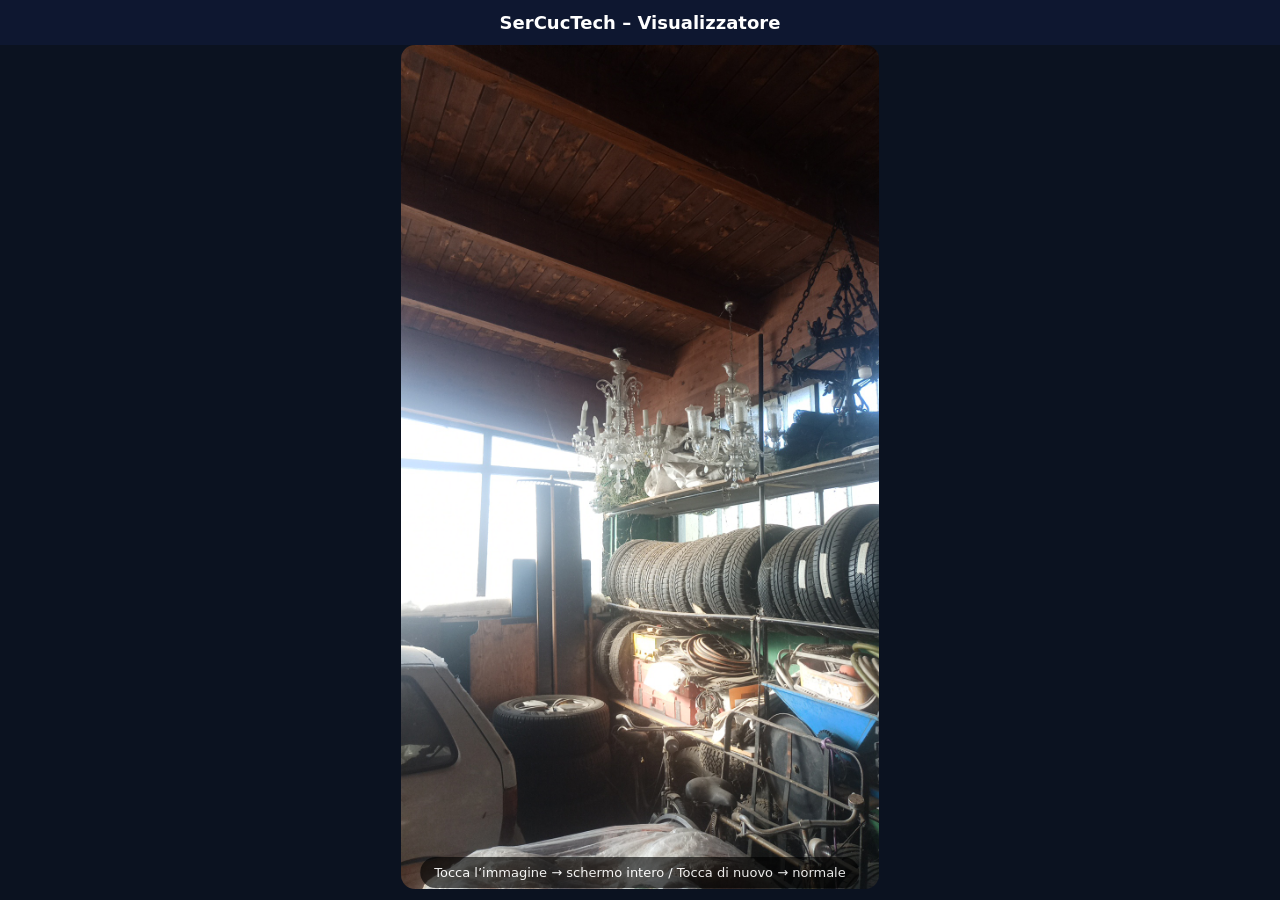
==== index.html @ 1ee24319 "Update index.html" ====
<!DOCTYPE html>
<html lang="it">
<head>
  <meta charset="UTF-8" />

  <!-- VIEWPORT: ZOOM CONSENTITO -->
  <meta name="viewport"
        content="width=device-width, initial-scale=1.0, viewport-fit=cover">

  <title>SerCucTech – Viewer</title>

  <style>
    *{ box-sizing:border-box; }

    body{
      margin:0;
      background:#0b1220;
      color:#fff;
      font-family:system-ui, -apple-system, BlinkMacSystemFont, sans-serif;
    }

    header{
      padding:12px;
      text-align:center;
      font-size:18px;
      font-weight:600;
      background:#0e1730;
    }

    /* CONTENITORE IMMAGINE */
    .viewer{
      width:100%;
      height:calc(100vh - 56px);
      display:flex;
      align-items:center;
      justify-content:center;
      overflow:auto;              /* 🔑 permette di rimpicciolire/scrollare */
    }

    /* IMMAGINE */
    .viewer img{
      max-width:100%;
      max-height:100%;
      object-fit:contain;         /* 🔑 non si “incastra” */
      border-radius:14px;
      transition:all .25s ease;
    }

    /* MODALITÀ FULLSCREEN */
    .fullscreen{
      position:fixed;
      inset:0;
      background:#000;
      z-index:9999;
      display:flex;
      align-items:center;
      justify-content:center;
    }

    .fullscreen img{
      max-width:100vw;
      max-height:100vh;
      object-fit:contain;
    }

    /* SUGGERIMENTO */
    .hint{
      position:fixed;
      bottom:12px;
      left:50%;
      transform:translateX(-50%);
      background:rgba(0,0,0,.7);
      padding:8px 14px;
      border-radius:20px;
      font-size:13px;
      opacity:.9;
    }
  </style>
</head>

<body>

<header>SerCucTech – Visualizzatore</header>

<div class="viewer" id="viewer">
  <!-- CAMBIA QUI IL FILE SE VUOI -->
  <img id="photo"
       src="media/renzo11-010.jpg"
       alt="Immagine"
       onclick="toggleFullscreen()">
</div>

<div class="hint">
  Tocca l’immagine → schermo intero / Tocca di nuovo → normale
</div>

<script>
  let isFull = false;

  function toggleFullscreen(){
    const viewer = document.getElementById("viewer");
    const img = document.getElementById("photo");

    if(!isFull){
      viewer.classList.add("fullscreen");
      isFull = true;
    }else{
      viewer.classList.remove("fullscreen");
      isFull = false;
    }
  }
</script>

</body>
</html>
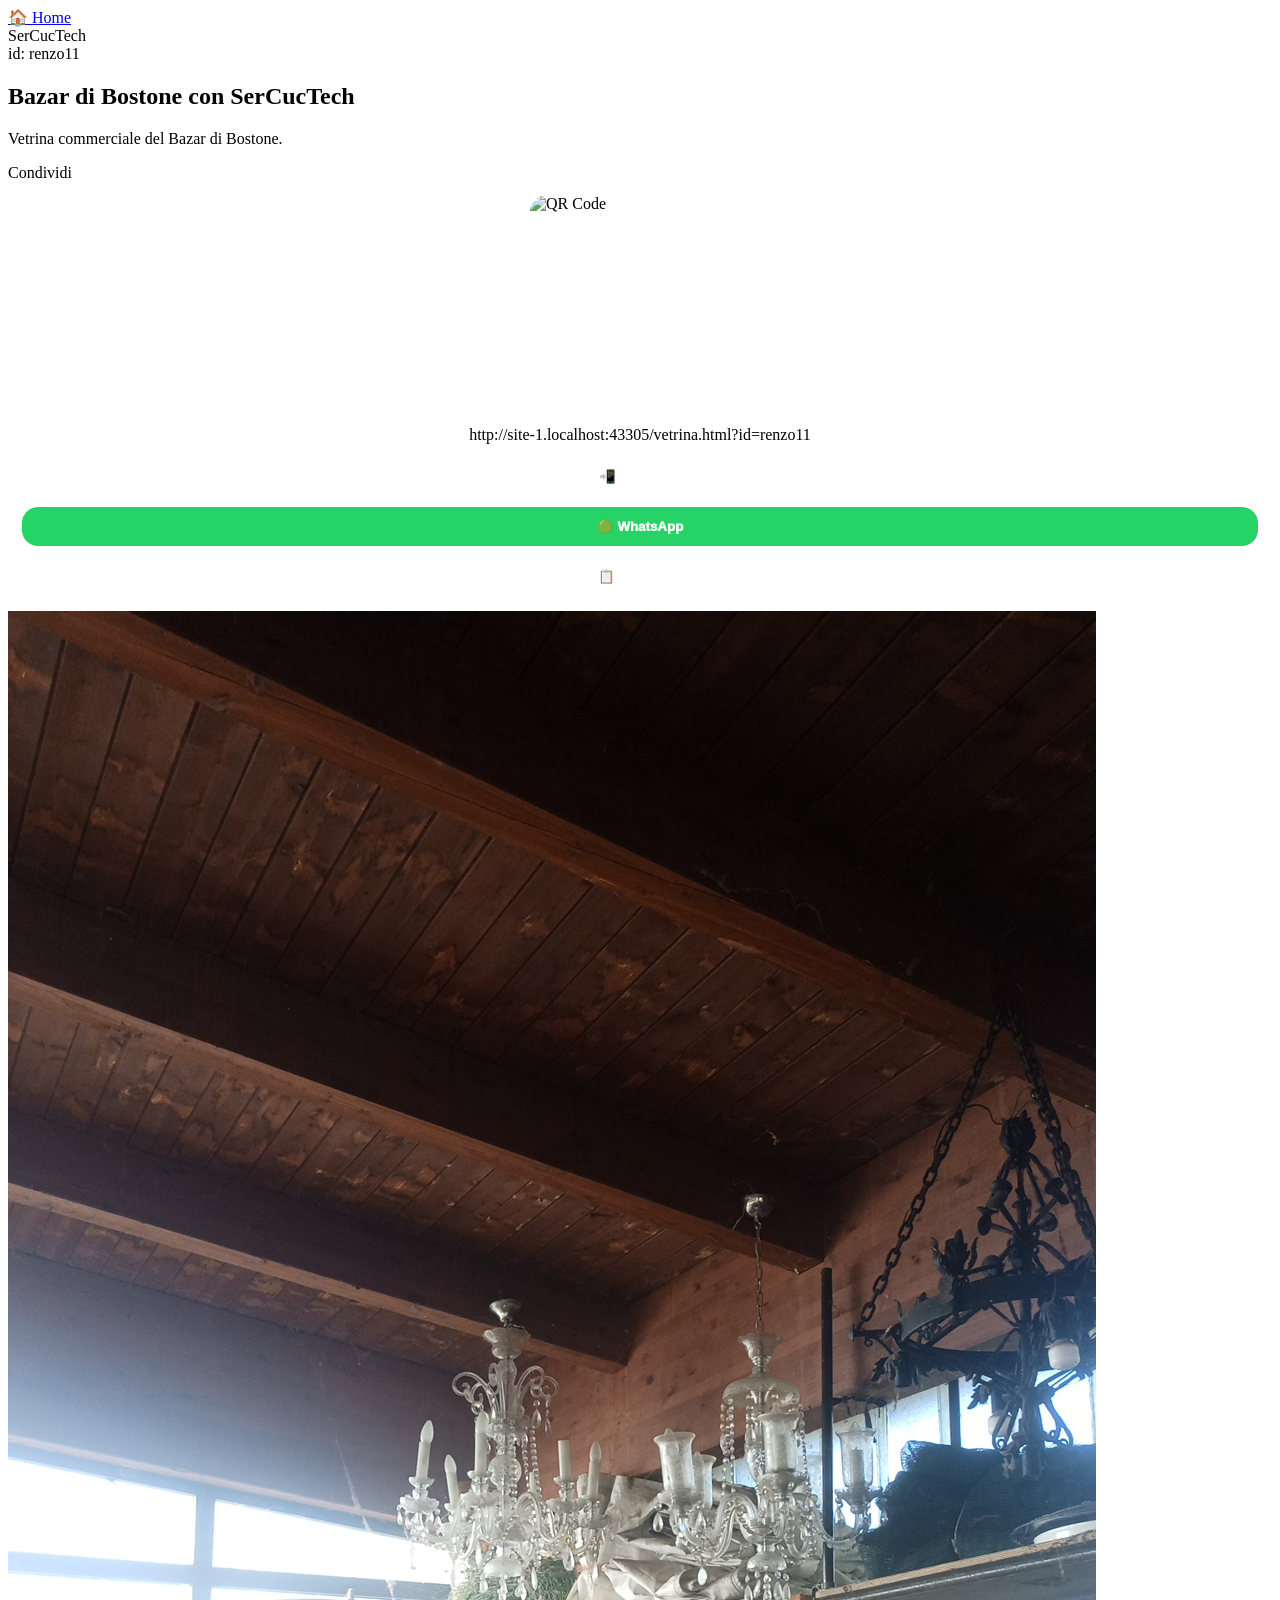
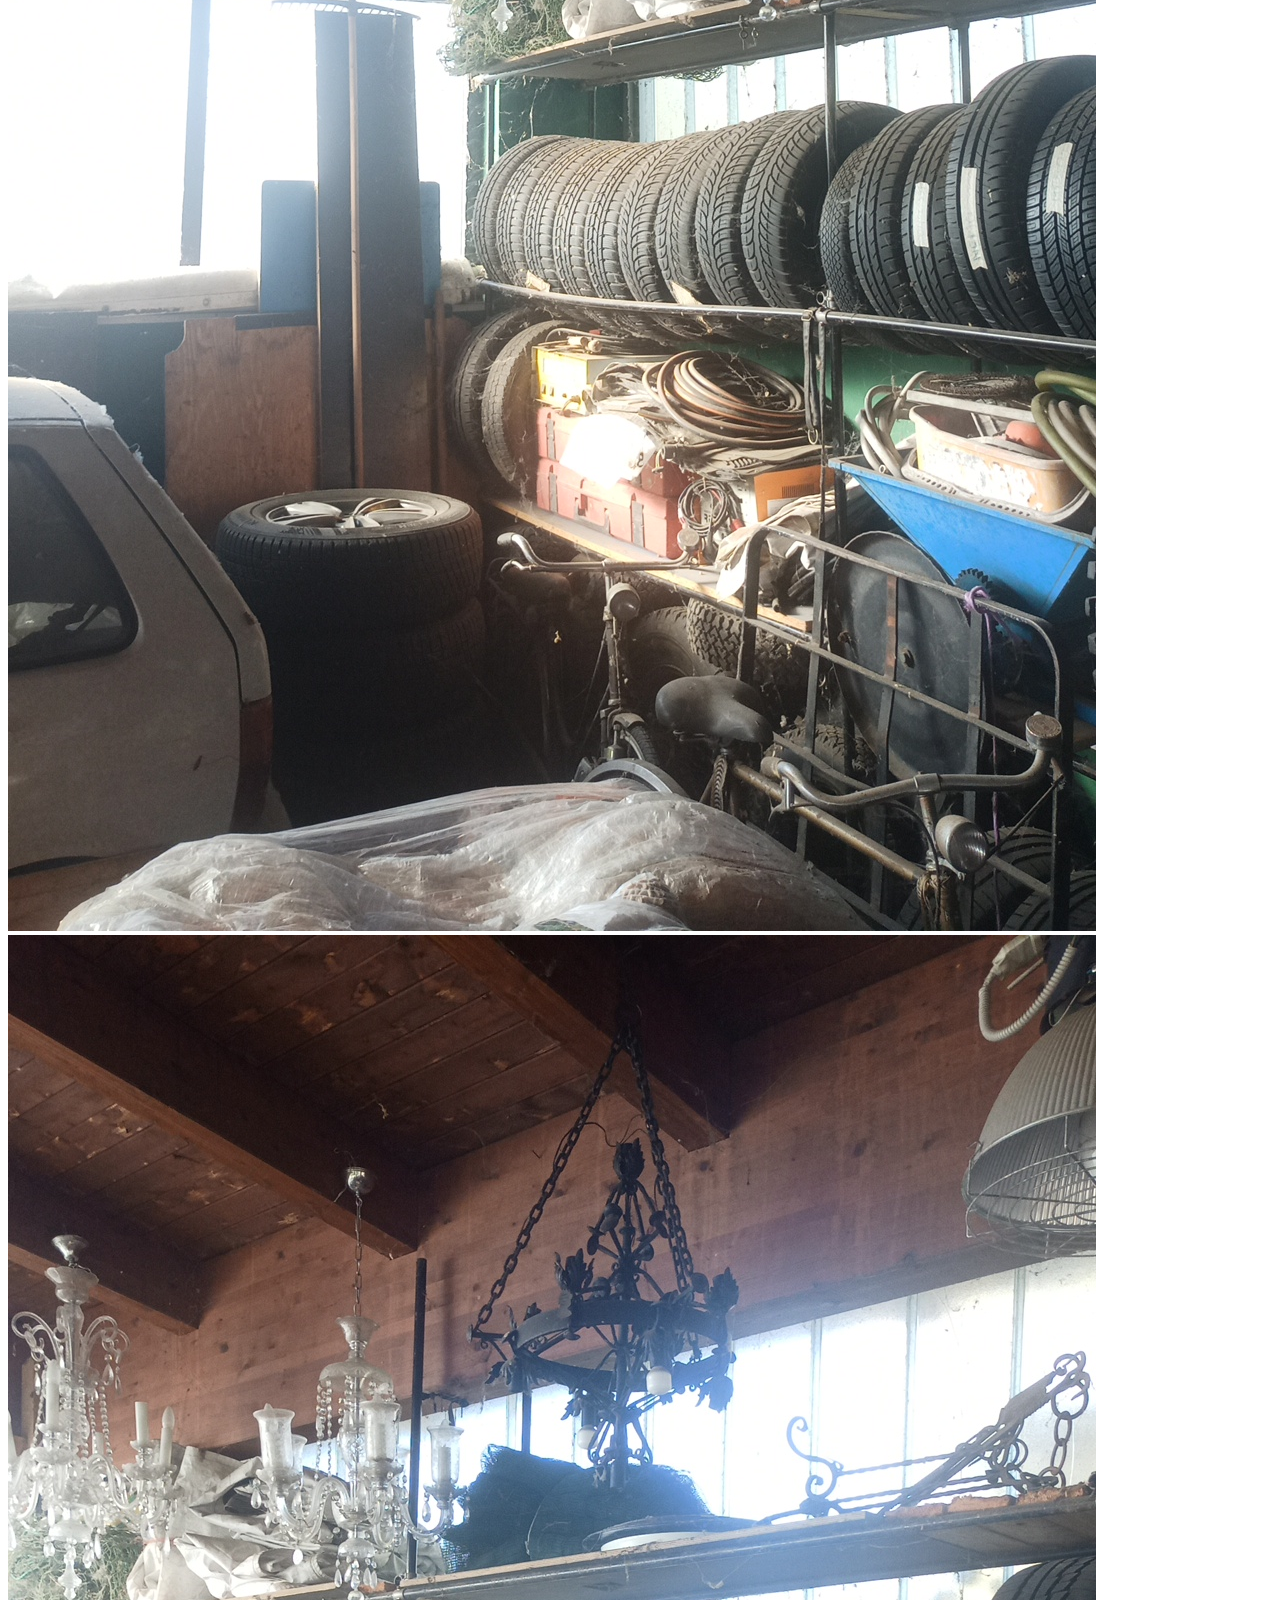
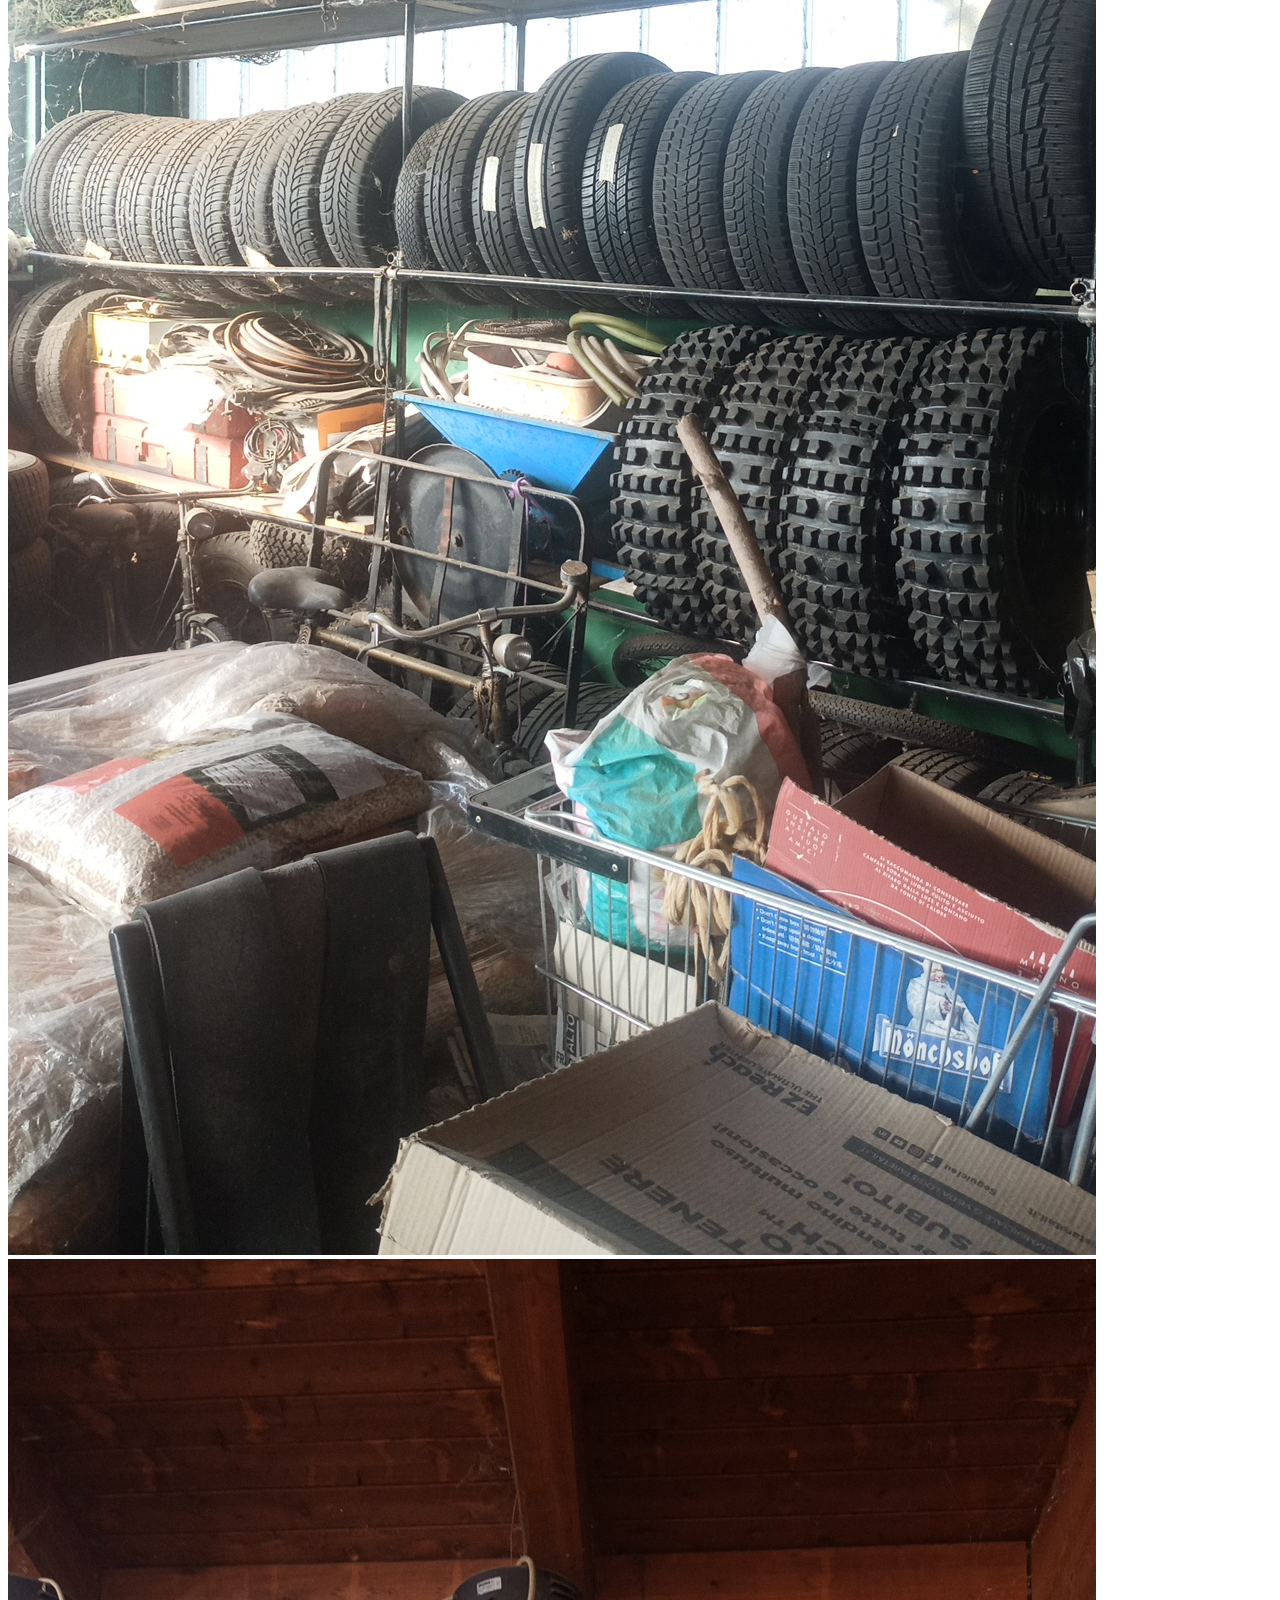
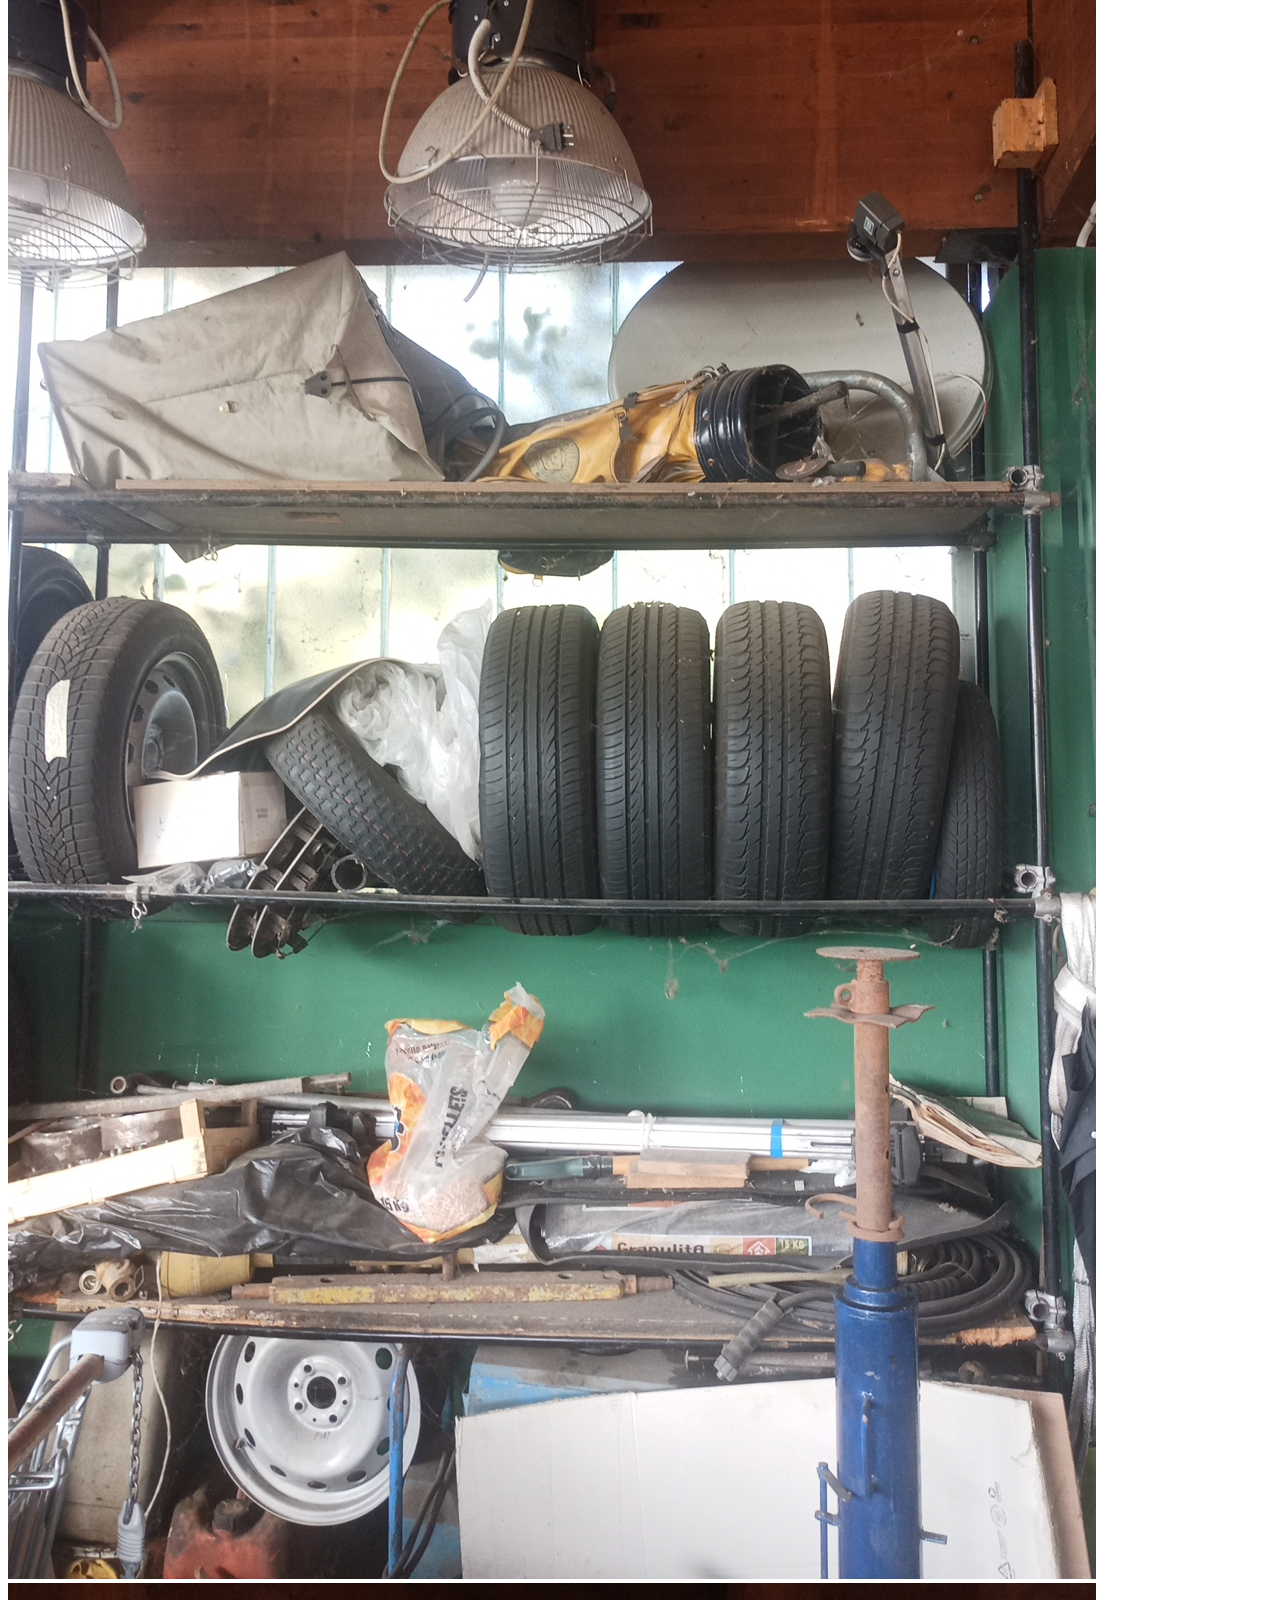
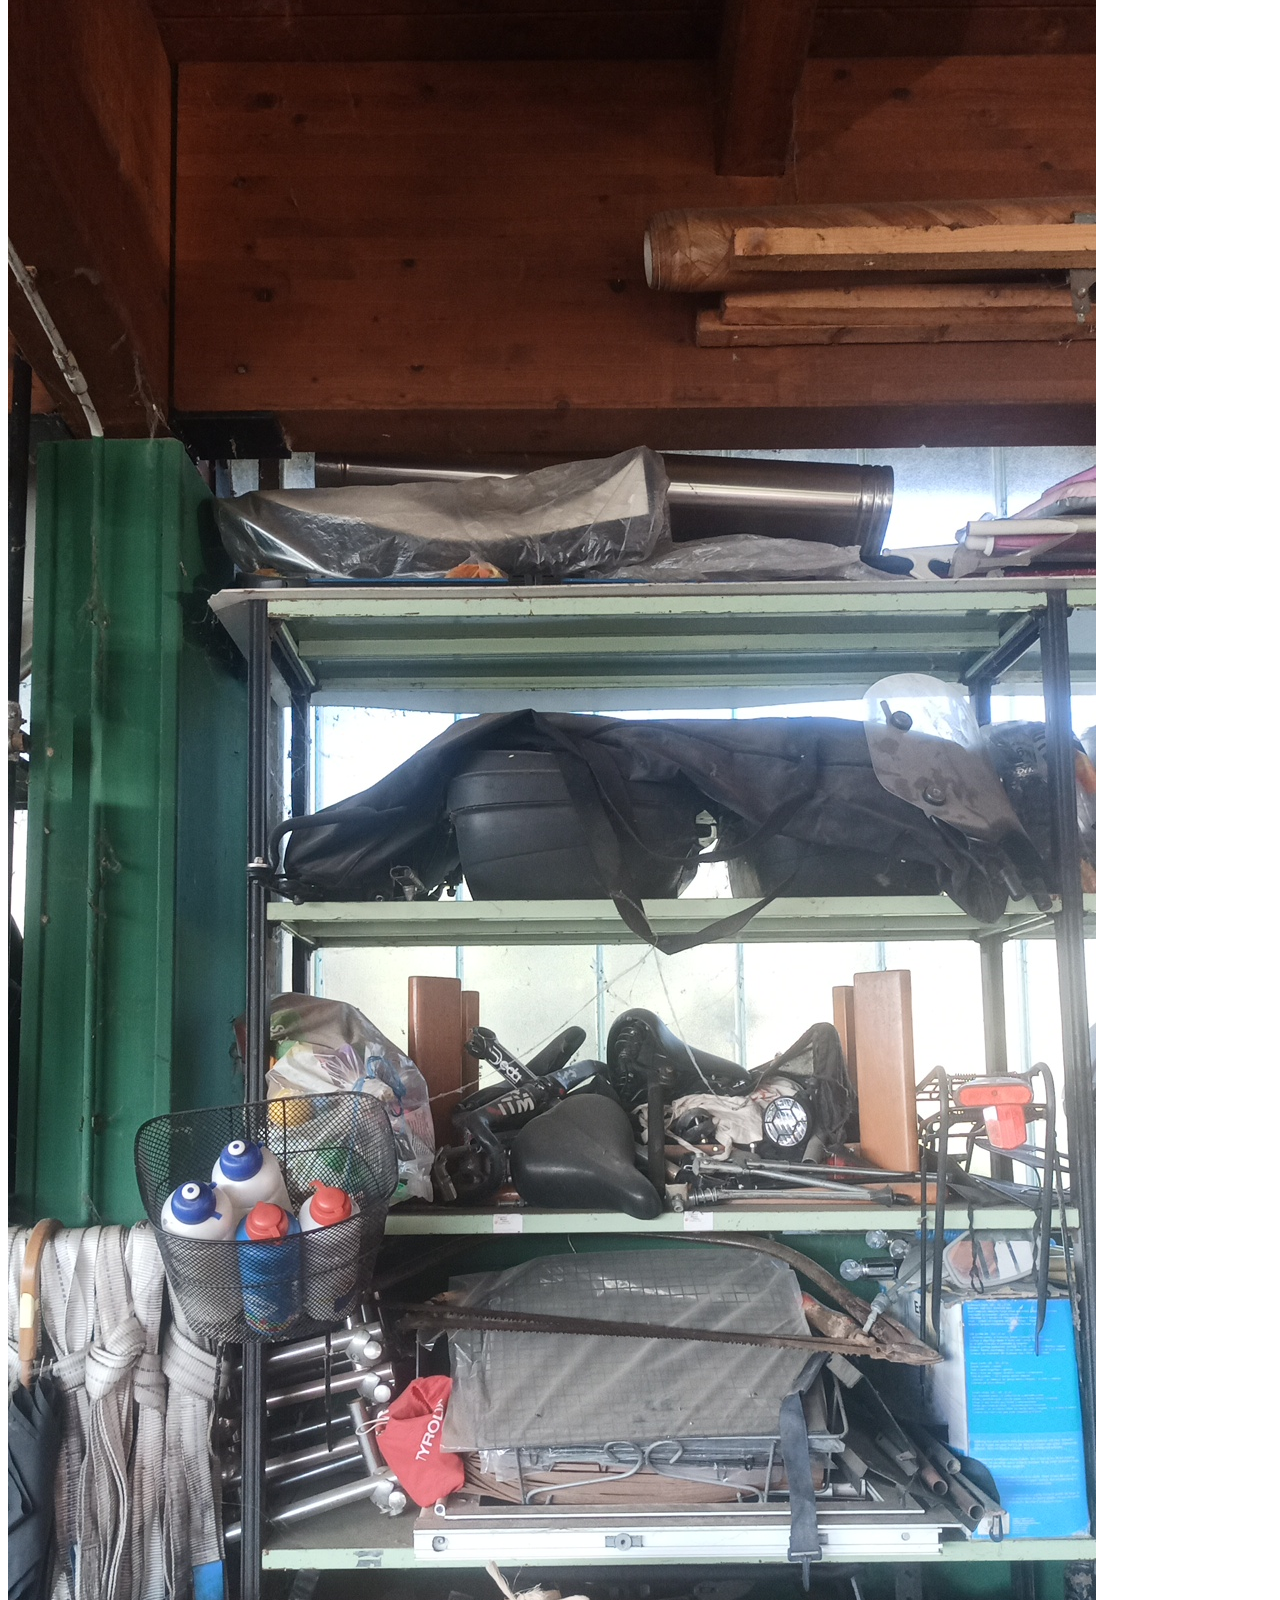
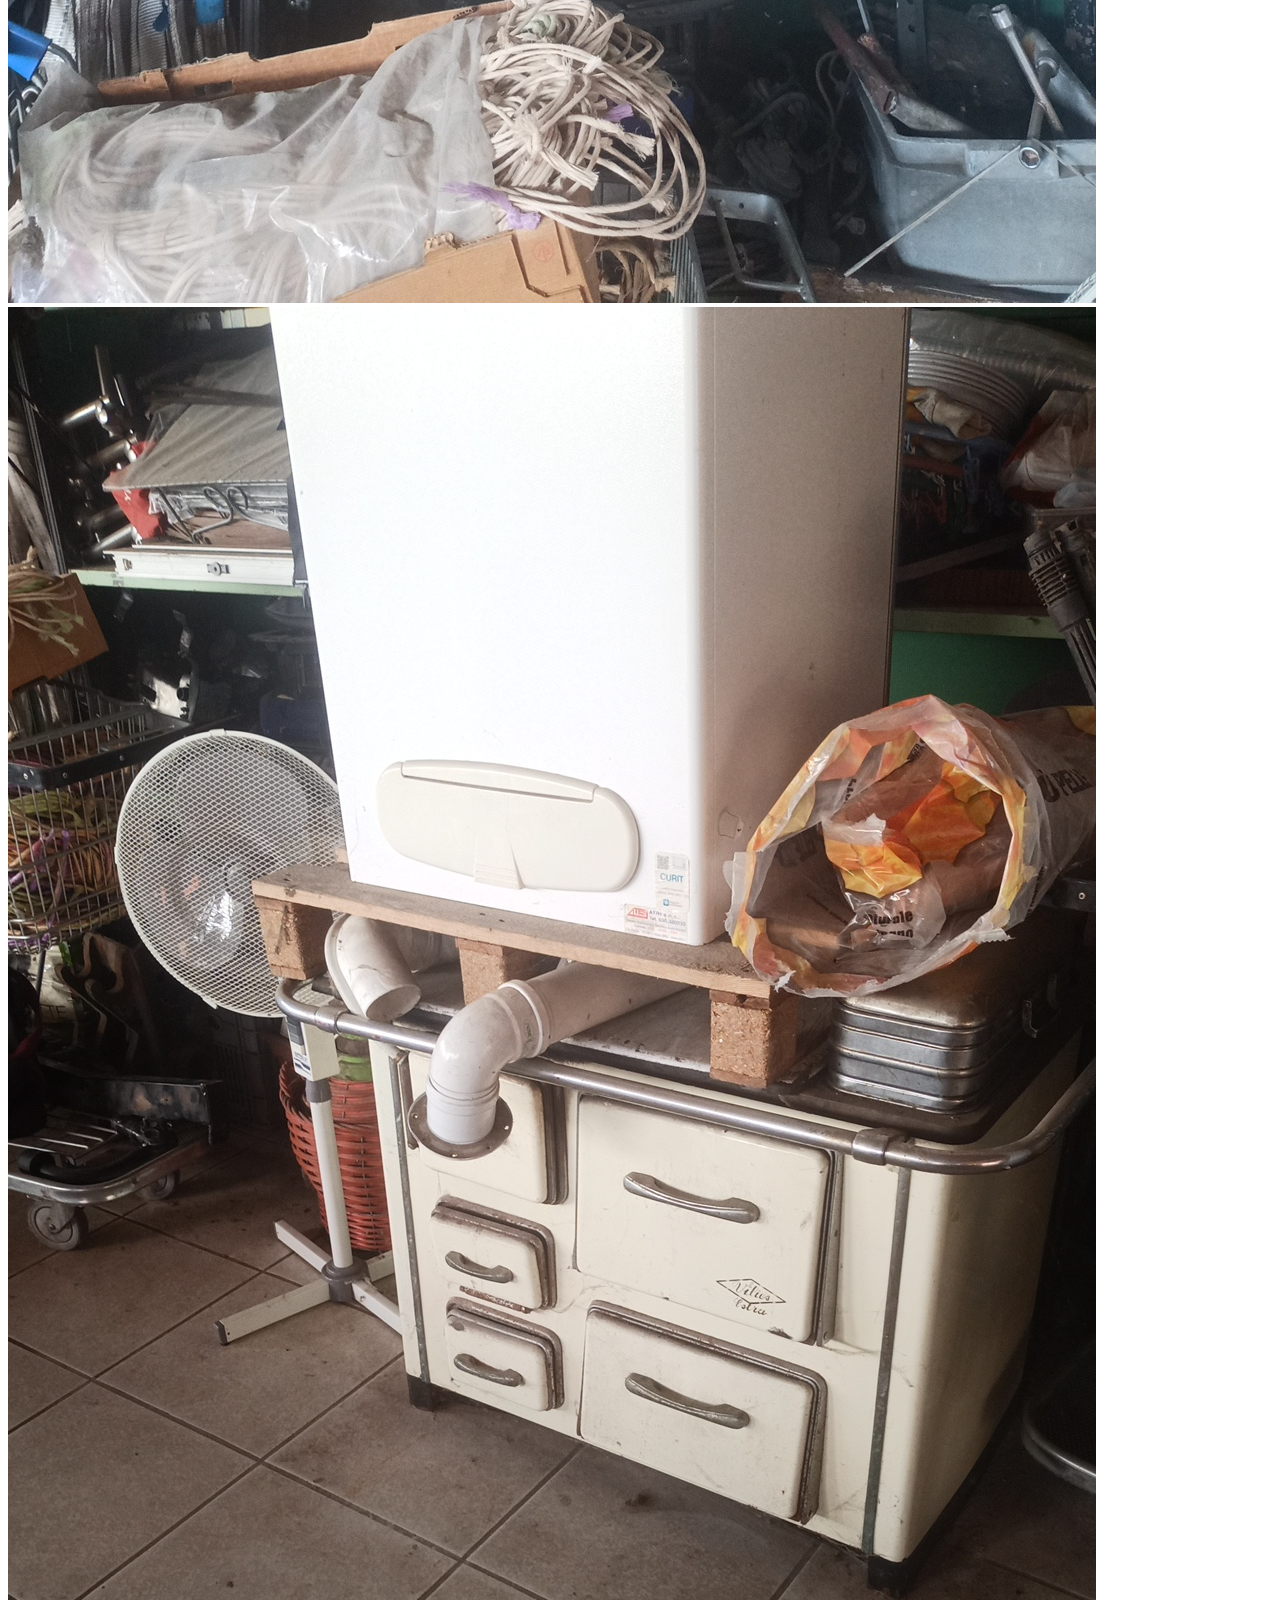
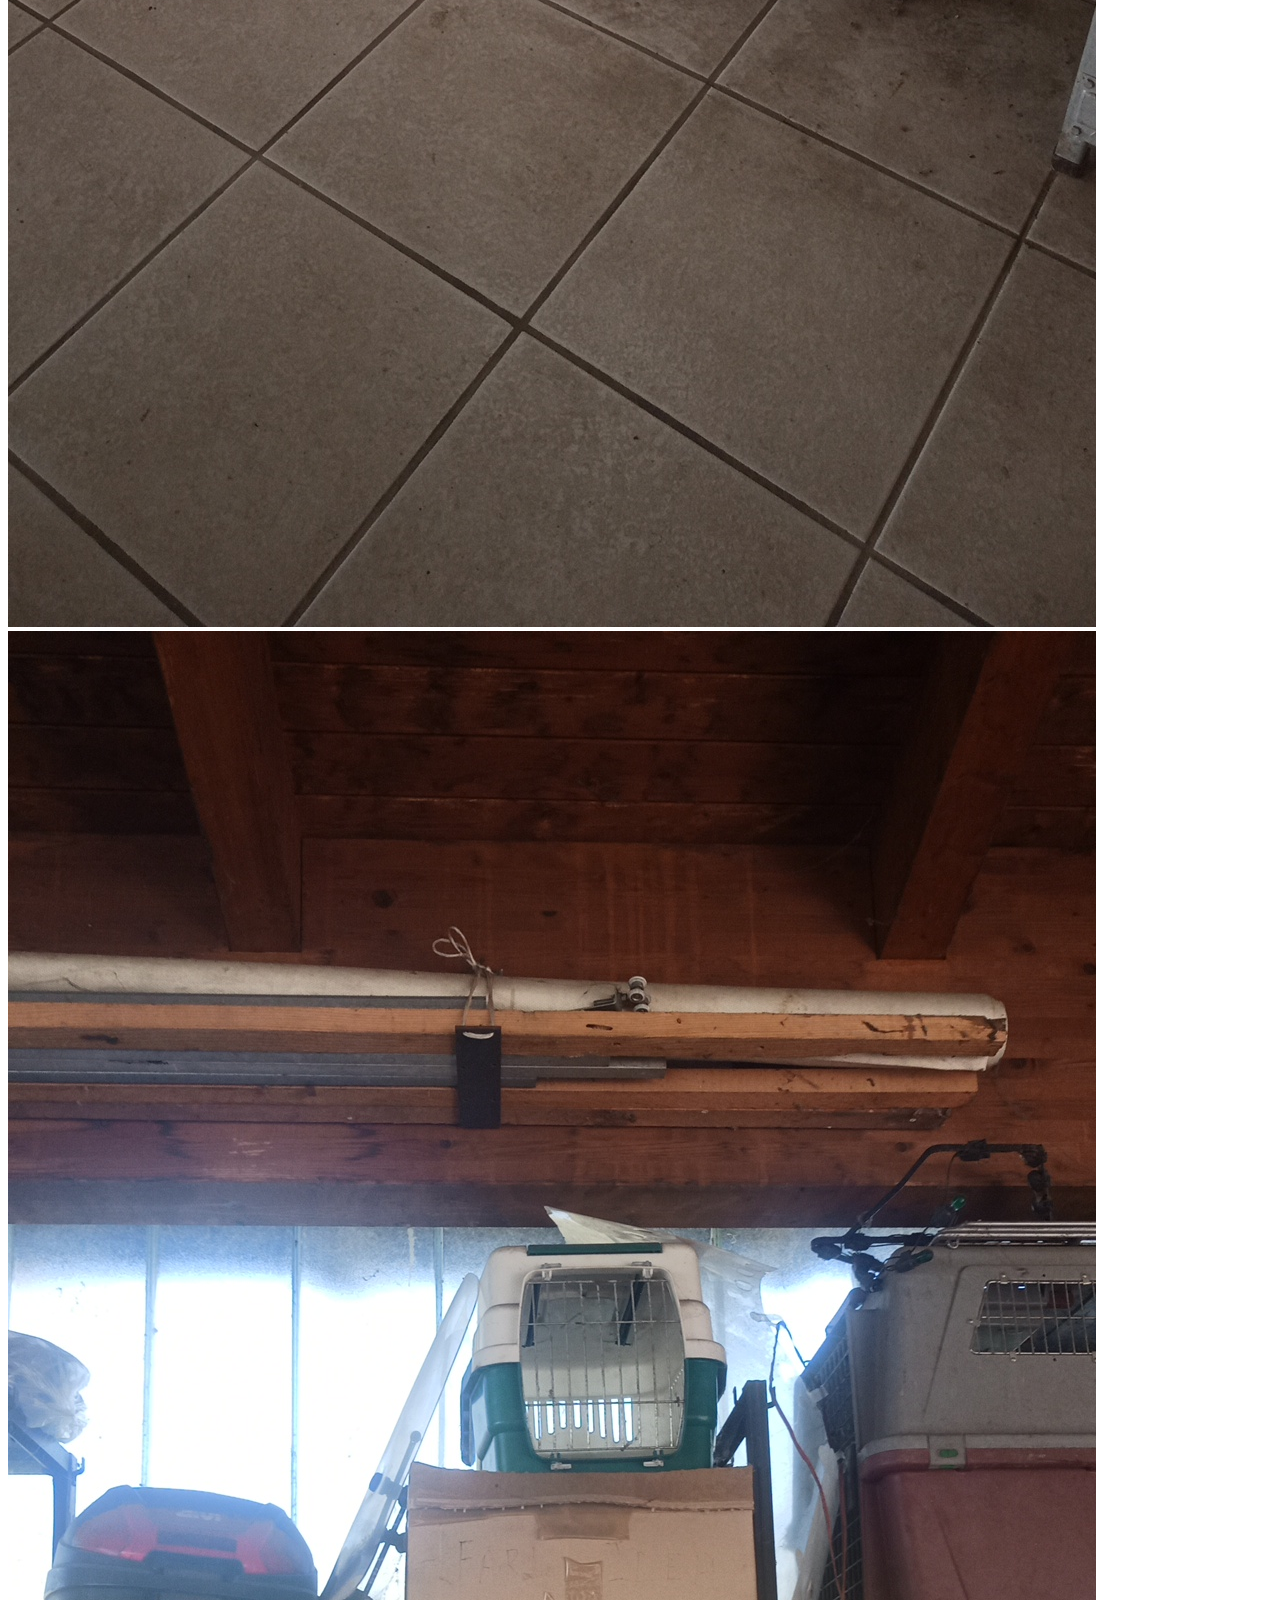
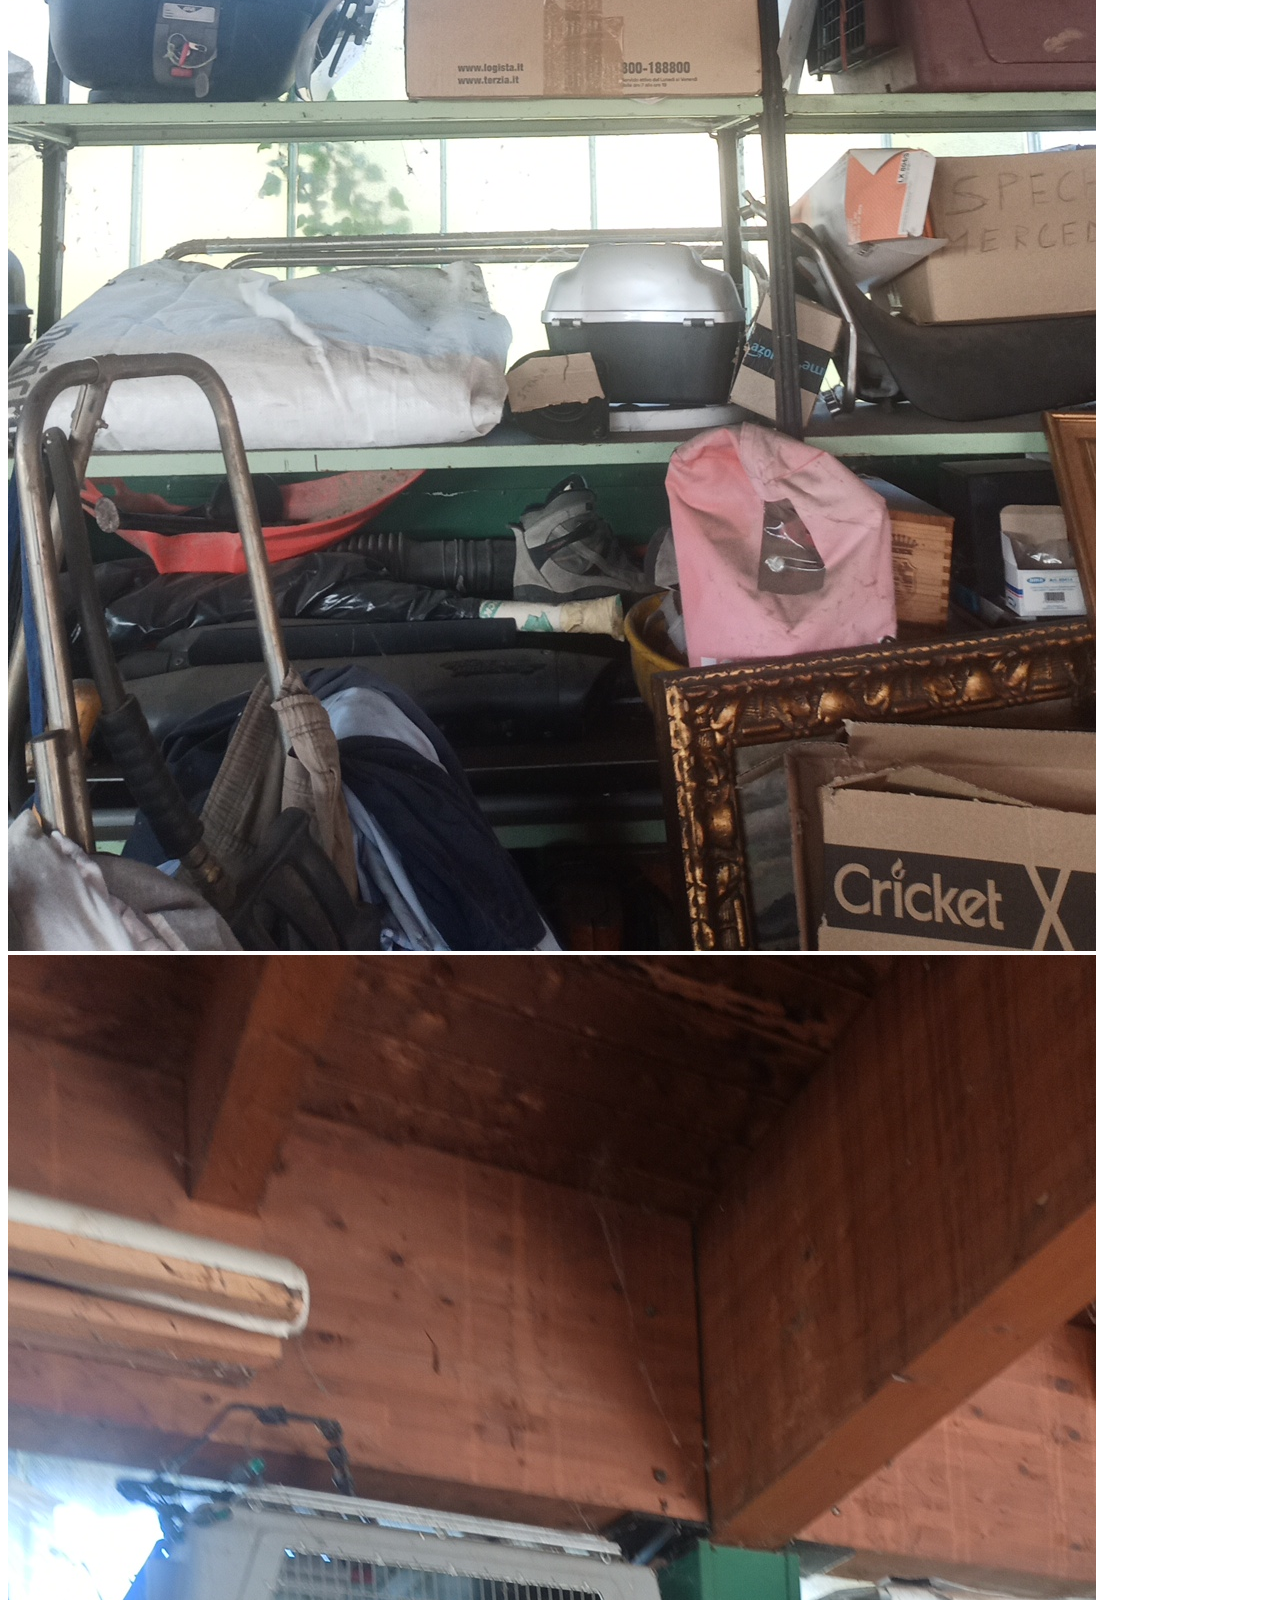
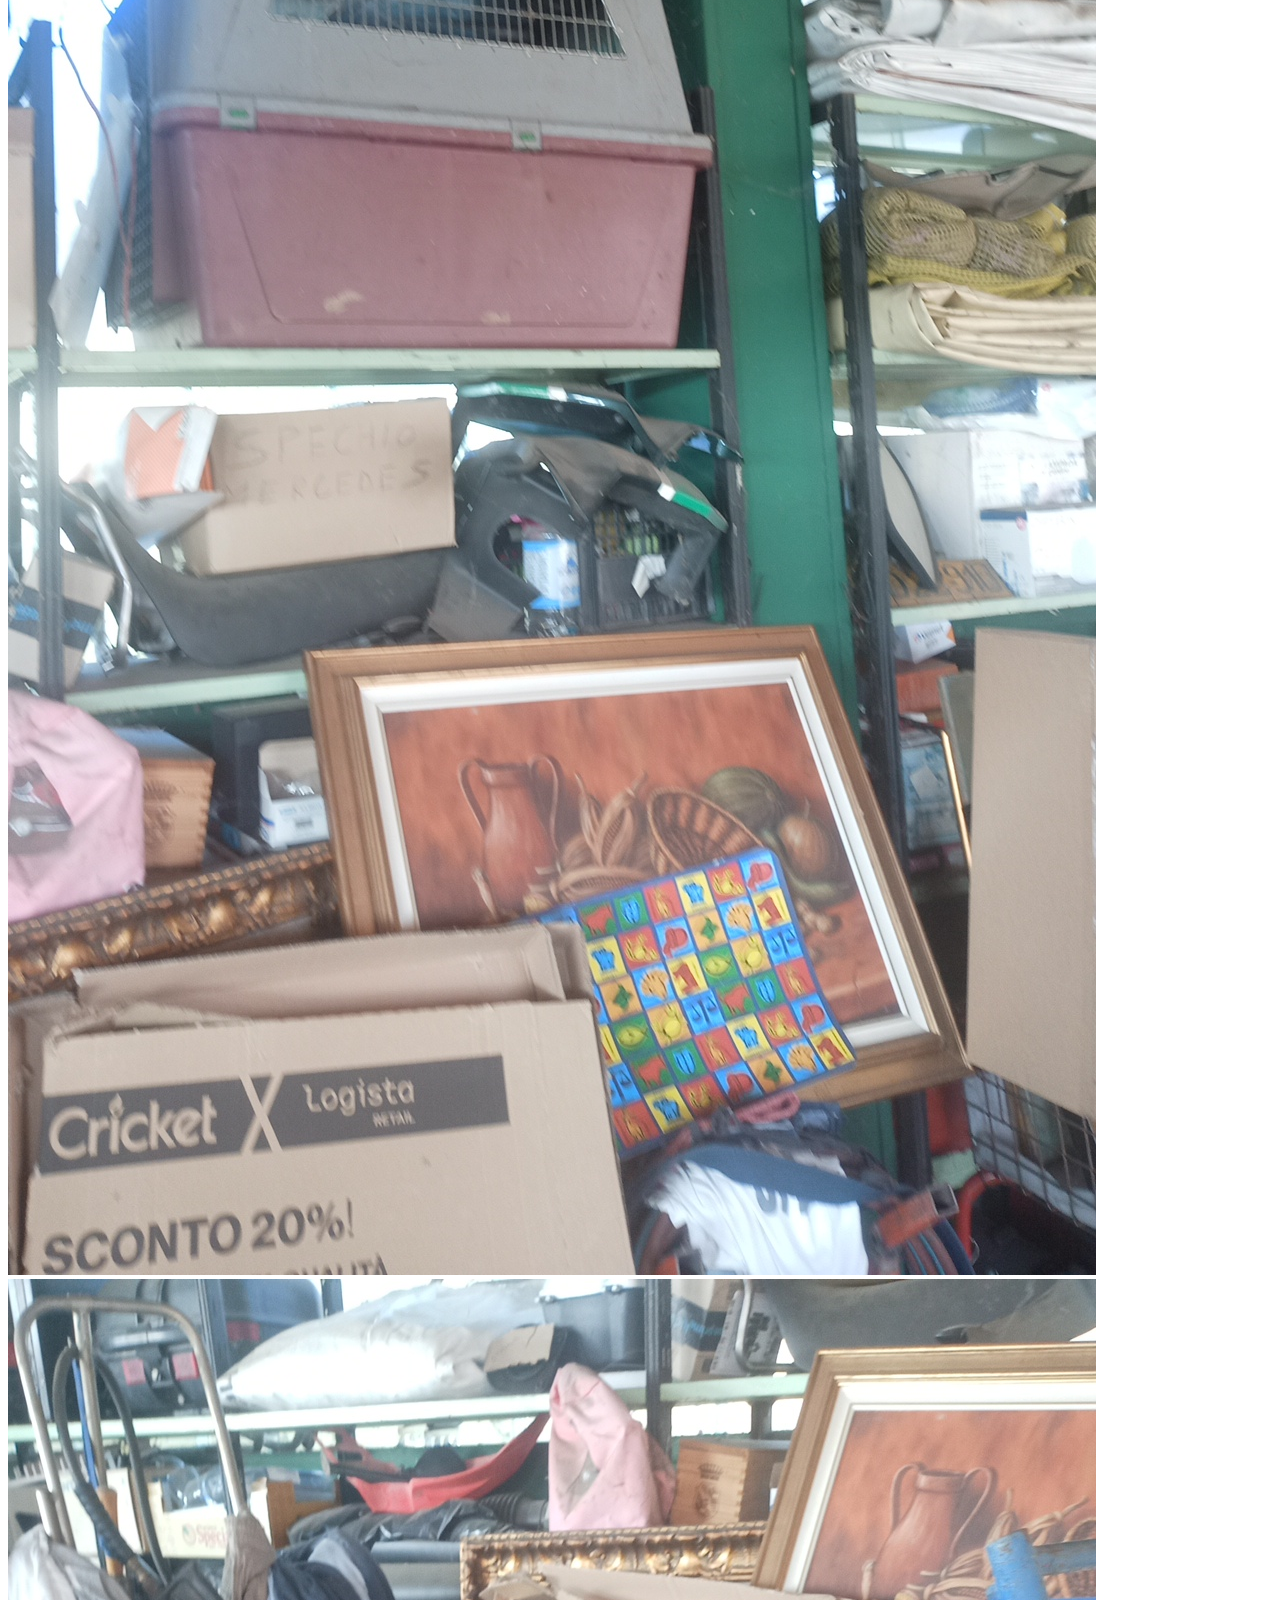
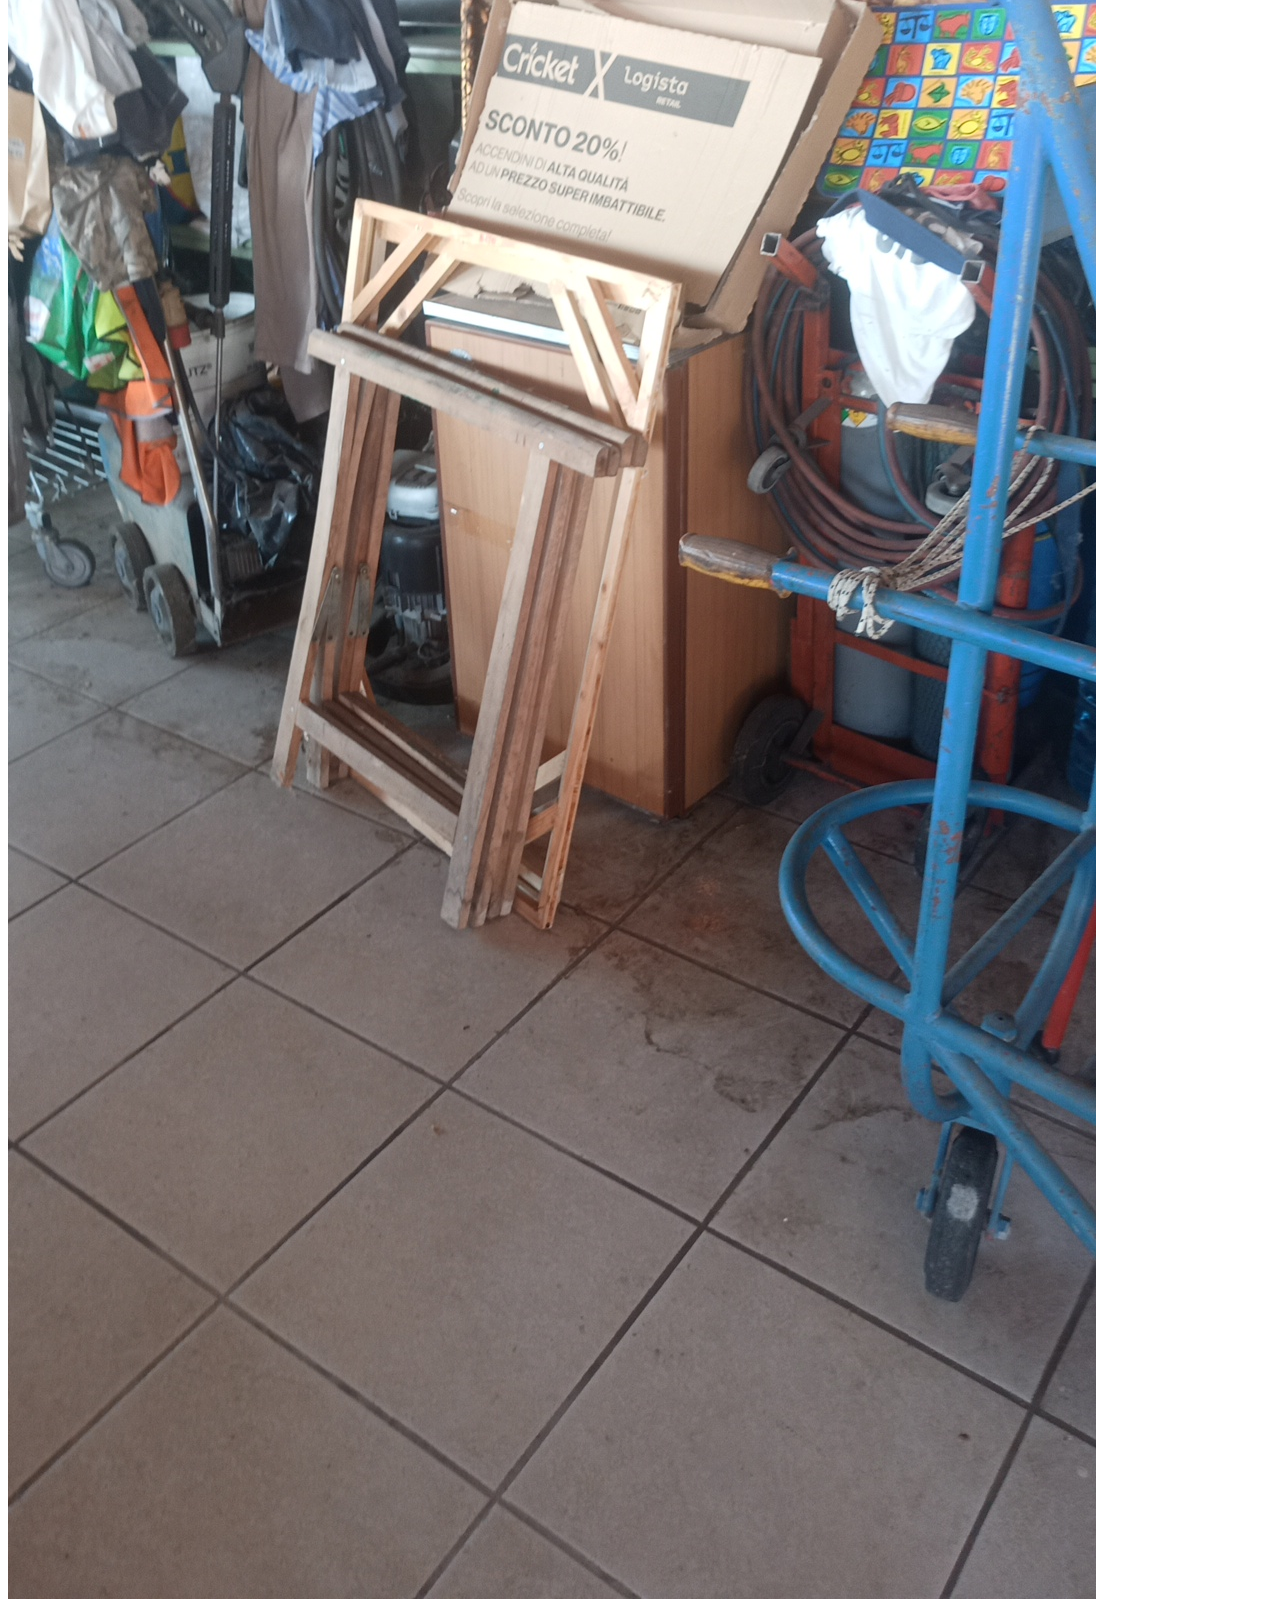
==== commit 9925a070: "Update index.html" ====
--- a/index.html
+++ b/index.html
@@ -1,115 +1,22 @@
-<!DOCTYPE html>
+<!doctype html>
 <html lang="it">
 <head>
-  <meta charset="UTF-8" />
-
-  <!-- VIEWPORT: ZOOM CONSENTITO -->
-  <meta name="viewport"
-        content="width=device-width, initial-scale=1.0, viewport-fit=cover">
-
-  <title>SerCucTech – Viewer</title>
-
+  <meta charset="utf-8">
+  <meta name="viewport" content="width=device-width, initial-scale=1.0, viewport-fit=cover">
+  <title>SerCucTech</title>
+  <meta http-equiv="refresh" content="0; url=vetrina.html?id=renzo11">
   <style>
-    *{ box-sizing:border-box; }
-
-    body{
-      margin:0;
-      background:#0b1220;
-      color:#fff;
-      font-family:system-ui, -apple-system, BlinkMacSystemFont, sans-serif;
-    }
-
-    header{
-      padding:12px;
-      text-align:center;
-      font-size:18px;
-      font-weight:600;
-      background:#0e1730;
-    }
-
-    /* CONTENITORE IMMAGINE */
-    .viewer{
-      width:100%;
-      height:calc(100vh - 56px);
-      display:flex;
-      align-items:center;
-      justify-content:center;
-      overflow:auto;              /* 🔑 permette di rimpicciolire/scrollare */
-    }
-
-    /* IMMAGINE */
-    .viewer img{
-      max-width:100%;
-      max-height:100%;
-      object-fit:contain;         /* 🔑 non si “incastra” */
-      border-radius:14px;
-      transition:all .25s ease;
-    }
-
-    /* MODALITÀ FULLSCREEN */
-    .fullscreen{
-      position:fixed;
-      inset:0;
-      background:#000;
-      z-index:9999;
-      display:flex;
-      align-items:center;
-      justify-content:center;
-    }
-
-    .fullscreen img{
-      max-width:100vw;
-      max-height:100vh;
-      object-fit:contain;
-    }
-
-    /* SUGGERIMENTO */
-    .hint{
-      position:fixed;
-      bottom:12px;
-      left:50%;
-      transform:translateX(-50%);
-      background:rgba(0,0,0,.7);
-      padding:8px 14px;
-      border-radius:20px;
-      font-size:13px;
-      opacity:.9;
-    }
+    body{margin:0;font-family:system-ui;background:#0b1220;color:#fff;display:flex;min-height:100vh;align-items:center;justify-content:center}
+    a{color:#8fd3ff}
+    .box{max-width:520px;padding:18px;border:1px solid rgba(255,255,255,.1);border-radius:16px;background:rgba(255,255,255,.04)}
   </style>
 </head>
-
 <body>
-
-<header>SerCucTech – Visualizzatore</header>
-
-<div class="viewer" id="viewer">
-  <!-- CAMBIA QUI IL FILE SE VUOI -->
-  <img id="photo"
-       src="media/renzo11-010.jpg"
-       alt="Immagine"
-       onclick="toggleFullscreen()">
-</div>
-
-<div class="hint">
-  Tocca l’immagine → schermo intero / Tocca di nuovo → normale
-</div>
-
-<script>
-  let isFull = false;
-
-  function toggleFullscreen(){
-    const viewer = document.getElementById("viewer");
-    const img = document.getElementById("photo");
-
-    if(!isFull){
-      viewer.classList.add("fullscreen");
-      isFull = true;
-    }else{
-      viewer.classList.remove("fullscreen");
-      isFull = false;
-    }
-  }
-</script>
-
+  <div class="box">
+    <h2>SerCucTech</h2>
+    <p>Reindirizzamento alla vetrina…</p>
+    <p>Se non parte, apri:</p>
+    <p><a href="vetrina.html?id=renzo11">vetrina.html?id=renzo11</a></p>
+  </div>
 </body>
 </html>
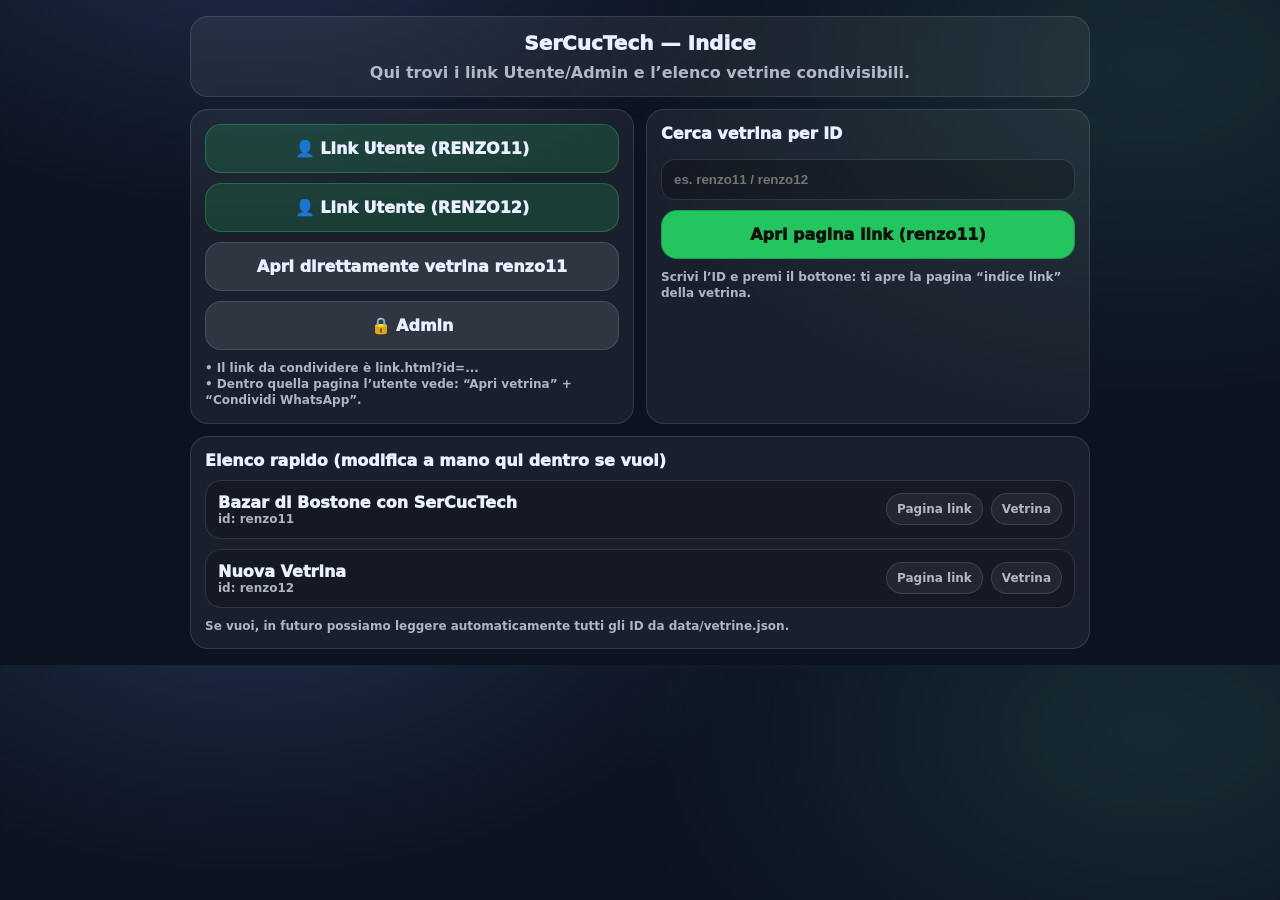
==== commit 845df250: "Update index.html" ====
--- a/index.html
+++ b/index.html
@@ -1,22 +1,147 @@
 <!doctype html>
 <html lang="it">
 <head>
-  <meta charset="utf-8">
+  <meta charset="utf-8" />
   <meta name="viewport" content="width=device-width, initial-scale=1.0, viewport-fit=cover">
-  <title>SerCucTech</title>
-  <meta http-equiv="refresh" content="0; url=vetrina.html?id=renzo11">
+  <title>SerCucTech — Indice</title>
   <style>
-    body{margin:0;font-family:system-ui;background:#0b1220;color:#fff;display:flex;min-height:100vh;align-items:center;justify-content:center}
-    a{color:#8fd3ff}
-    .box{max-width:520px;padding:18px;border:1px solid rgba(255,255,255,.1);border-radius:16px;background:rgba(255,255,255,.04)}
+    :root{
+      --bg:#0b1220; --card:rgba(255,255,255,.06); --line:rgba(255,255,255,.12);
+      --txt:#eaf0ff; --muted:rgba(234,240,255,.72); --btn:rgba(255,255,255,.10);
+      --green:#23c55e;
+    }
+    *{box-sizing:border-box}
+    body{
+      margin:0; font-family:system-ui,-apple-system,Segoe UI,Roboto,Arial,sans-serif;
+      background: radial-gradient(900px 600px at 20% -20%, rgba(130,170,255,.20), transparent 60%),
+                  radial-gradient(900px 600px at 90% 10%, rgba(120,255,210,.10), transparent 60%),
+                  var(--bg);
+      color:var(--txt);
+      padding:16px;
+    }
+    .wrap{max-width:900px;margin:0 auto;display:grid;gap:12px}
+    .top{
+      border:1px solid var(--line); background:var(--card); border-radius:18px; padding:14px;
+    }
+    h1{margin:0;font-size:20px;font-weight:1000;text-align:center}
+    p{margin:8px 0 0; color:var(--muted); text-align:center; font-weight:800}
+    .grid{display:grid; gap:12px; grid-template-columns:1fr;}
+    @media(min-width:820px){ .grid{grid-template-columns:1fr 1fr;} }
+    .card{
+      border:1px solid var(--line); background:var(--card); border-radius:18px; padding:14px;
+    }
+    .btn{
+      display:block; width:100%;
+      border:1px solid var(--line); background:var(--btn); color:var(--txt);
+      border-radius:16px; padding:14px 14px; font-weight:1000; text-align:center;
+      text-decoration:none; user-select:none;
+    }
+    .btn:active{transform:scale(.99)}
+    .btn.primary{background:rgba(35,197,94,.18); border-color:rgba(35,197,94,.35)}
+    .btn.green{background:var(--green); color:#06110a; border-color:rgba(0,0,0,.2)}
+    .row{display:grid; gap:10px}
+    .small{margin-top:10px; font-size:12px; color:var(--muted); font-weight:800; line-height:1.35}
+    input{
+      width:100%; padding:12px 12px; border-radius:14px; border:1px solid var(--line);
+      background:rgba(0,0,0,.22); color:var(--txt); font-weight:900; outline:none;
+    }
+    .list{display:grid; gap:10px; margin-top:10px}
+    .item{
+      display:flex; gap:10px; align-items:center; justify-content:space-between;
+      padding:12px; border-radius:16px; border:1px solid var(--line); background:rgba(0,0,0,.18);
+    }
+    .item strong{font-weight:1000}
+    .chips{display:flex; gap:8px; flex-wrap:wrap}
+    .chip{
+      padding:8px 10px; border-radius:999px;
+      border:1px solid var(--line); background:rgba(255,255,255,.06);
+      color:var(--muted); font-weight:900; font-size:12px; text-decoration:none;
+    }
   </style>
 </head>
 <body>
-  <div class="box">
-    <h2>SerCucTech</h2>
-    <p>Reindirizzamento alla vetrina…</p>
-    <p>Se non parte, apri:</p>
-    <p><a href="vetrina.html?id=renzo11">vetrina.html?id=renzo11</a></p>
+  <div class="wrap">
+    <div class="top">
+      <h1>SerCucTech — Indice</h1>
+      <p>Qui trovi i link Utente/Admin e l’elenco vetrine condivisibili.</p>
+    </div>
+
+    <div class="grid">
+      <div class="card">
+        <div class="row">
+          <a class="btn primary" href="link.html?id=renzo11">👤 Link Utente (RENZO11)</a>
+          <a class="btn primary" href="link.html?id=renzo12">👤 Link Utente (RENZO12)</a>
+          <a class="btn" href="vetrina.html?id=renzo11">Apri direttamente vetrina renzo11</a>
+          <a class="btn" href="admin.html">🔒 Admin</a>
+        </div>
+        <div class="small">
+          • Il link da condividere è <b>link.html?id=...</b><br>
+          • Dentro quella pagina l’utente vede: “Apri vetrina” + “Condividi WhatsApp”.
+        </div>
+      </div>
+
+      <div class="card">
+        <div class="row">
+          <div style="font-weight:1000;margin-bottom:6px">Cerca vetrina per ID</div>
+          <input id="idBox" placeholder="es. renzo11 / renzo12" />
+          <a id="goLink" class="btn green" href="link.html?id=renzo11">Apri pagina link (id)</a>
+        </div>
+        <div class="small">
+          Scrivi l’ID e premi il bottone: ti apre la pagina “indice link” della vetrina.
+        </div>
+      </div>
+    </div>
+
+    <div class="card">
+      <div style="font-weight:1000">Elenco rapido (modifica a mano qui dentro se vuoi)</div>
+      <div class="list" id="list">
+        <!-- popolato da JS -->
+      </div>
+      <div class="small">
+        Se vuoi, in futuro possiamo leggere automaticamente tutti gli ID da <b>data/vetrine.json</b>.
+      </div>
+    </div>
   </div>
+
+<script>
+  const idBox = document.getElementById("idBox");
+  const goLink = document.getElementById("goLink");
+  const list = document.getElementById("list");
+
+  const vetrine = [
+    { id:"renzo11", title:"Bazar di Bostone con SerCucTech" },
+    { id:"renzo12", title:"Nuova Vetrina" }
+  ];
+
+  function setGo(){
+    const id = (idBox.value || "").trim() || "renzo11";
+    goLink.href = `link.html?id=${encodeURIComponent(id)}`;
+    goLink.textContent = `Apri pagina link (${id})`;
+  }
+  idBox.addEventListener("input", setGo);
+  setGo();
+
+  function renderList(){
+    list.innerHTML = "";
+    vetrine.forEach(v=>{
+      const el = document.createElement("div");
+      el.className = "item";
+      el.innerHTML = `
+        <div>
+          <strong>${escapeHtml(v.title)}</strong><div style="color:rgba(234,240,255,.72);font-weight:900;font-size:12px">id: ${escapeHtml(v.id)}</div>
+        </div>
+        <div class="chips">
+          <a class="chip" href="link.html?id=${encodeURIComponent(v.id)}">Pagina link</a>
+          <a class="chip" href="vetrina.html?id=${encodeURIComponent(v.id)}">Vetrina</a>
+        </div>
+      `;
+      list.appendChild(el);
+    });
+  }
+  function escapeHtml(s){
+    return String(s).replace(/[&<>"']/g, c => ({ "&":"&amp;","<":"&lt;",">":"&gt;",'"':"&quot;","'":"&#039;" }[c]));
+  }
+  renderList();
+</script>
 </body>
 </html>
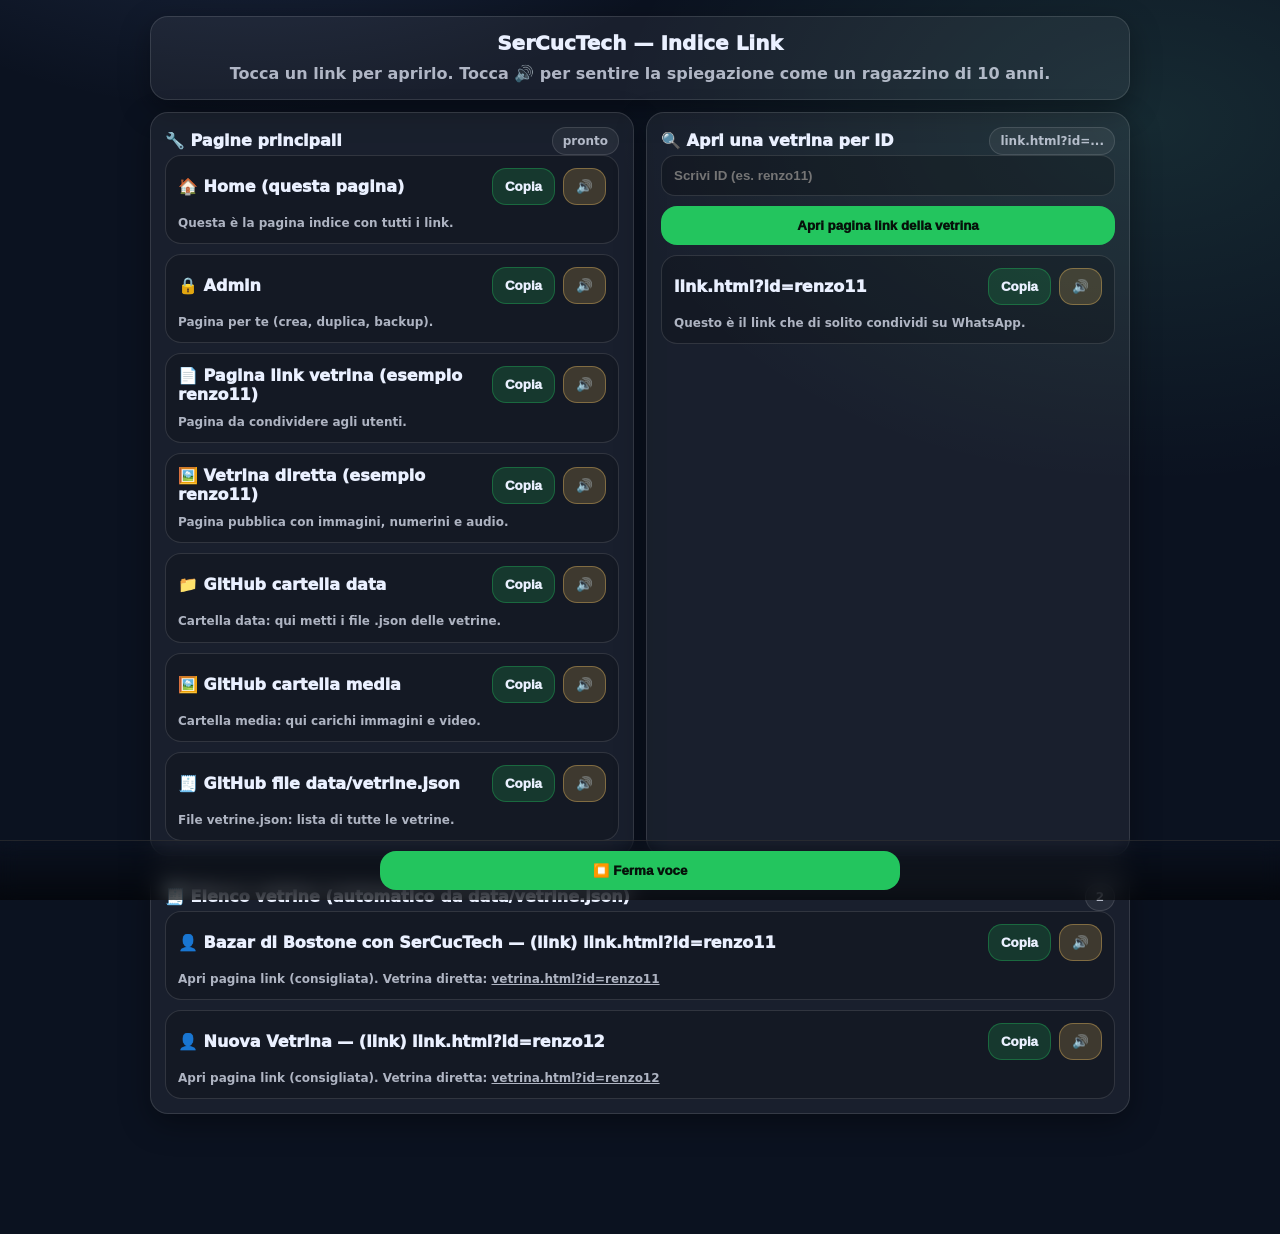
==== commit 2a98b23e: "Update index.html" ====
--- a/index.html
+++ b/index.html
@@ -3,145 +3,478 @@
 <head>
   <meta charset="utf-8" />
   <meta name="viewport" content="width=device-width, initial-scale=1.0, viewport-fit=cover">
-  <title>SerCucTech — Indice</title>
+  <title>SerCucTech — Indice Link</title>
+
   <style>
     :root{
-      --bg:#0b1220; --card:rgba(255,255,255,.06); --line:rgba(255,255,255,.12);
-      --txt:#eaf0ff; --muted:rgba(234,240,255,.72); --btn:rgba(255,255,255,.10);
+      --bg:#0b1220;
+      --card:rgba(255,255,255,.06);
+      --line:rgba(255,255,255,.12);
+      --txt:#eaf0ff;
+      --muted:rgba(234,240,255,.72);
+      --btn:rgba(255,255,255,.10);
       --green:#23c55e;
+      --amber:#ffcc66;
+      --shadow:0 10px 30px rgba(0,0,0,.35);
     }
     *{box-sizing:border-box}
     body{
-      margin:0; font-family:system-ui,-apple-system,Segoe UI,Roboto,Arial,sans-serif;
-      background: radial-gradient(900px 600px at 20% -20%, rgba(130,170,255,.20), transparent 60%),
-                  radial-gradient(900px 600px at 90% 10%, rgba(120,255,210,.10), transparent 60%),
-                  var(--bg);
+      margin:0;
+      font-family:system-ui,-apple-system,Segoe UI,Roboto,Arial,sans-serif;
+      background:
+        radial-gradient(900px 600px at 20% -20%, rgba(130,170,255,.20), transparent 60%),
+        radial-gradient(900px 600px at 90% 10%, rgba(120,255,210,.10), transparent 60%),
+        var(--bg);
       color:var(--txt);
       padding:16px;
-    }
-    .wrap{max-width:900px;margin:0 auto;display:grid;gap:12px}
+      padding-bottom:120px;
+    }
+    .wrap{max-width:980px;margin:0 auto;display:grid;gap:12px}
     .top{
-      border:1px solid var(--line); background:var(--card); border-radius:18px; padding:14px;
+      border:1px solid var(--line);
+      background:var(--card);
+      border-radius:18px;
+      padding:14px;
+      box-shadow:var(--shadow);
     }
     h1{margin:0;font-size:20px;font-weight:1000;text-align:center}
-    p{margin:8px 0 0; color:var(--muted); text-align:center; font-weight:800}
-    .grid{display:grid; gap:12px; grid-template-columns:1fr;}
-    @media(min-width:820px){ .grid{grid-template-columns:1fr 1fr;} }
+    .sub{margin:8px 0 0;color:var(--muted);text-align:center;font-weight:900;line-height:1.35}
+
+    .grid{display:grid;gap:12px}
+    @media(min-width:900px){ .grid{grid-template-columns:1fr 1fr;} }
+
     .card{
-      border:1px solid var(--line); background:var(--card); border-radius:18px; padding:14px;
-    }
+      border:1px solid var(--line);
+      background:var(--card);
+      border-radius:18px;
+      padding:14px;
+      box-shadow:var(--shadow);
+    }
+    .titleRow{display:flex;justify-content:space-between;align-items:center;gap:10px;flex-wrap:wrap}
+    .title{font-weight:1000}
+    .pill{
+      display:inline-block;
+      padding:6px 10px;
+      border-radius:999px;
+      border:1px solid var(--line);
+      background:rgba(255,255,255,.06);
+      color:var(--muted);
+      font-weight:900;
+      font-size:12px;
+    }
+
+    .row{display:grid;gap:10px}
+    .item{
+      display:grid;
+      grid-template-columns:1fr auto auto;
+      gap:8px;
+      align-items:center;
+      padding:12px;
+      border-radius:16px;
+      border:1px solid var(--line);
+      background:rgba(0,0,0,.18);
+    }
+    .item a{
+      color:var(--txt);
+      text-decoration:none;
+      font-weight:1000;
+      word-break:break-word;
+    }
+    .desc{
+      grid-column:1 / -1;
+      color:var(--muted);
+      font-size:12px;
+      font-weight:800;
+      line-height:1.35;
+      margin-top:2px;
+    }
+
     .btn{
-      display:block; width:100%;
-      border:1px solid var(--line); background:var(--btn); color:var(--txt);
-      border-radius:16px; padding:14px 14px; font-weight:1000; text-align:center;
-      text-decoration:none; user-select:none;
+      border:1px solid var(--line);
+      background:var(--btn);
+      color:var(--txt);
+      border-radius:14px;
+      padding:10px 12px;
+      font-weight:1000;
+      cursor:pointer;
+      user-select:none;
+      white-space:nowrap;
     }
     .btn:active{transform:scale(.99)}
-    .btn.primary{background:rgba(35,197,94,.18); border-color:rgba(35,197,94,.35)}
-    .btn.green{background:var(--green); color:#06110a; border-color:rgba(0,0,0,.2)}
-    .row{display:grid; gap:10px}
-    .small{margin-top:10px; font-size:12px; color:var(--muted); font-weight:800; line-height:1.35}
+    .btn.green{background:rgba(35,197,94,.18);border-color:rgba(35,197,94,.35)}
+    .btn.amber{background:rgba(255,204,102,.18);border-color:rgba(255,204,102,.35)}
+    .btnSolid{
+      border:none;
+      background:var(--green);
+      color:#06110a;
+      border-radius:16px;
+      padding:12px 14px;
+      font-weight:1000;
+      cursor:pointer;
+    }
     input{
-      width:100%; padding:12px 12px; border-radius:14px; border:1px solid var(--line);
-      background:rgba(0,0,0,.22); color:var(--txt); font-weight:900; outline:none;
-    }
-    .list{display:grid; gap:10px; margin-top:10px}
-    .item{
-      display:flex; gap:10px; align-items:center; justify-content:space-between;
-      padding:12px; border-radius:16px; border:1px solid var(--line); background:rgba(0,0,0,.18);
-    }
-    .item strong{font-weight:1000}
-    .chips{display:flex; gap:8px; flex-wrap:wrap}
-    .chip{
-      padding:8px 10px; border-radius:999px;
-      border:1px solid var(--line); background:rgba(255,255,255,.06);
-      color:var(--muted); font-weight:900; font-size:12px; text-decoration:none;
+      width:100%;
+      padding:12px 12px;
+      border-radius:14px;
+      border:1px solid var(--line);
+      background:rgba(0,0,0,.22);
+      color:var(--txt);
+      font-weight:900;
+      outline:none;
+    }
+
+    .bar{
+      position:fixed;
+      left:0; right:0; bottom:0;
+      padding:10px 12px;
+      background:linear-gradient(180deg, rgba(0,0,0,0), rgba(0,0,0,.55));
+      backdrop-filter:blur(10px);
+      border-top:1px solid var(--line);
+      display:flex;
+      gap:10px;
+      justify-content:center;
+      z-index:999;
+    }
+    .bar .btnSolid{width:min(520px,100%)}
+
+    .warn{
+      color:rgba(255,255,255,.86);
+      background:rgba(255,204,102,.12);
+      border:1px solid rgba(255,204,102,.25);
+      padding:10px;
+      border-radius:14px;
+      font-weight:900;
+      font-size:12px;
+      line-height:1.35;
     }
   </style>
 </head>
+
 <body>
   <div class="wrap">
     <div class="top">
-      <h1>SerCucTech — Indice</h1>
-      <p>Qui trovi i link Utente/Admin e l’elenco vetrine condivisibili.</p>
+      <h1>SerCucTech — Indice Link</h1>
+      <div class="sub">
+        Tocca un link per aprirlo. Tocca 🔊 per sentire la spiegazione come un ragazzino di 10 anni.
+      </div>
     </div>
 
     <div class="grid">
+
       <div class="card">
-        <div class="row">
-          <a class="btn primary" href="link.html?id=renzo11">👤 Link Utente (RENZO11)</a>
-          <a class="btn primary" href="link.html?id=renzo12">👤 Link Utente (RENZO12)</a>
-          <a class="btn" href="vetrina.html?id=renzo11">Apri direttamente vetrina renzo11</a>
-          <a class="btn" href="admin.html">🔒 Admin</a>
+        <div class="titleRow">
+          <div class="title">🔧 Pagine principali</div>
+          <span class="pill" id="statusPill">carico…</span>
         </div>
-        <div class="small">
-          • Il link da condividere è <b>link.html?id=...</b><br>
-          • Dentro quella pagina l’utente vede: “Apri vetrina” + “Condividi WhatsApp”.
+
+        <div class="row" id="mainLinks"></div>
+
+        <div class="warn" id="audioWarn" style="display:none;margin-top:10px">
+          ⚠️ Su Android/Chrome l’audio può partire solo dopo un tuo tocco.
+          Se non senti la voce, tocca di nuovo il tasto 🔊.
         </div>
       </div>
 
       <div class="card">
+        <div class="titleRow">
+          <div class="title">🔍 Apri una vetrina per ID</div>
+          <span class="pill">link.html?id=...</span>
+        </div>
+
         <div class="row">
-          <div style="font-weight:1000;margin-bottom:6px">Cerca vetrina per ID</div>
-          <input id="idBox" placeholder="es. renzo11 / renzo12" />
-          <a id="goLink" class="btn green" href="link.html?id=renzo11">Apri pagina link (id)</a>
+          <input id="idBox" placeholder="Scrivi ID (es. renzo11)" />
+          <button class="btnSolid" id="openLinkBtn">Apri pagina link della vetrina</button>
         </div>
-        <div class="small">
-          Scrivi l’ID e premi il bottone: ti apre la pagina “indice link” della vetrina.
+
+        <div class="row" style="margin-top:10px">
+          <div class="item">
+            <a id="previewLink" href="link.html?id=renzo11">link.html?id=renzo11</a>
+            <button class="btn green" id="copyPreview">Copia</button>
+            <button class="btn amber" id="speakPreview">🔊</button>
+            <div class="desc">Questo è il link che di solito condividi su WhatsApp.</div>
+          </div>
         </div>
       </div>
+
     </div>
 
     <div class="card">
-      <div style="font-weight:1000">Elenco rapido (modifica a mano qui dentro se vuoi)</div>
-      <div class="list" id="list">
-        <!-- popolato da JS -->
+      <div class="titleRow">
+        <div class="title">🧾 Elenco vetrine (automatico da data/vetrine.json)</div>
+        <span class="pill" id="countPill">0</span>
       </div>
-      <div class="small">
-        Se vuoi, in futuro possiamo leggere automaticamente tutti gli ID da <b>data/vetrine.json</b>.
-      </div>
+      <div class="row" id="vetrineList"></div>
     </div>
   </div>
 
+  <div class="bar">
+    <button class="btnSolid" id="stopAudio">⏹️ Ferma voce</button>
+  </div>
+
 <script>
-  const idBox = document.getElementById("idBox");
-  const goLink = document.getElementById("goLink");
-  const list = document.getElementById("list");
-
-  const vetrine = [
-    { id:"renzo11", title:"Bazar di Bostone con SerCucTech" },
-    { id:"renzo12", title:"Nuova Vetrina" }
-  ];
-
-  function setGo(){
-    const id = (idBox.value || "").trim() || "renzo11";
-    goLink.href = `link.html?id=${encodeURIComponent(id)}`;
-    goLink.textContent = `Apri pagina link (${id})`;
+(function(){
+"use strict";
+
+const statusPill = document.getElementById("statusPill");
+const countPill  = document.getElementById("countPill");
+const mainLinks  = document.getElementById("mainLinks");
+const vetrineList= document.getElementById("vetrineList");
+const audioWarn  = document.getElementById("audioWarn");
+
+const idBox = document.getElementById("idBox");
+const openLinkBtn = document.getElementById("openLinkBtn");
+const previewLink = document.getElementById("previewLink");
+const copyPreview = document.getElementById("copyPreview");
+const speakPreview= document.getElementById("speakPreview");
+
+const stopAudioBtn= document.getElementById("stopAudio");
+
+const base = location.origin + location.pathname.replace(/index\.html$/,"");
+
+function canSpeak(){ return "speechSynthesis" in window && "SpeechSynthesisUtterance" in window; }
+function stopSpeak(){ try{ speechSynthesis.cancel(); }catch(e){} }
+
+function speak(text){
+  if(!canSpeak()) return alert("Sintesi vocale non disponibile su questo browser.");
+  try{
+    stopSpeak();
+    const u = new SpeechSynthesisUtterance(text);
+    u.lang = navigator.language || "it-IT";
+    u.rate = 1.03;
+    speechSynthesis.speak(u);
+  }catch(e){
+    audioWarn.style.display = "";
   }
-  idBox.addEventListener("input", setGo);
-  setGo();
-
-  function renderList(){
-    list.innerHTML = "";
-    vetrine.forEach(v=>{
-      const el = document.createElement("div");
-      el.className = "item";
-      el.innerHTML = `
-        <div>
-          <strong>${escapeHtml(v.title)}</strong><div style="color:rgba(234,240,255,.72);font-weight:900;font-size:12px">id: ${escapeHtml(v.id)}</div>
-        </div>
-        <div class="chips">
-          <a class="chip" href="link.html?id=${encodeURIComponent(v.id)}">Pagina link</a>
-          <a class="chip" href="vetrina.html?id=${encodeURIComponent(v.id)}">Vetrina</a>
-        </div>
+}
+
+stopAudioBtn.addEventListener("click", stopSpeak);
+
+function mkItem({label, href, explain}){
+  const el = document.createElement("div");
+  el.className = "item";
+  el.innerHTML = `
+    <a href="${href}">${label}</a>
+    <button class="btn green copyBtn">Copia</button>
+    <button class="btn amber speakBtn">🔊</button>
+    <div class="desc"></div>
+  `;
+  el.querySelector(".desc").textContent = explain.short;
+  el.querySelector(".copyBtn").addEventListener("click", async ()=>{
+    try{
+      await navigator.clipboard.writeText(href.startsWith("http") ? href : (base + href));
+      alert("Copiato ✅");
+    }catch(e){
+      alert("Copia non riuscita. Tieni premuto sul link e copia manualmente.");
+    }
+  });
+  el.querySelector(".speakBtn").addEventListener("click", ()=>{
+    speak(explain.long);
+  });
+  return el;
+}
+
+const explainers = {
+  home: {
+    short: "Questa è la pagina indice con tutti i link.",
+    long:
+`Immagina che questa sia una mappa. Qui trovi tutti i pulsanti più importanti.
+Se ti perdi, torni qui e scegli dove andare.
+Da qui puoi aprire l’Admin, aprire una vetrina, o copiare un link da condividere su WhatsApp.`
+  },
+  admin: {
+    short: "Pagina per te (crea, duplica, backup).",
+    long:
+`Questa è la stanza dei comandi. Qui lavori tu.
+Con l’Admin puoi creare una nuova vetrina, duplicarne una già pronta, e fare backup.
+Per entrare devi sbloccare con le due parole e poi il PIN, così gli altri non toccano niente.`
+  },
+  linkPage: {
+    short: "Pagina da condividere agli utenti.",
+    long:
+`Questo è il link “giusto” da condividere.
+L’utente lo apre e vede due cose semplici: “Apri vetrina” e “Condividi su WhatsApp”.
+Così non si confonde e non deve sapere come funziona il tuo sistema.`
+  },
+  vetrina: {
+    short: "Pagina pubblica con immagini, numerini e audio.",
+    long:
+`Questa è la vetrina vera e propria.
+Dentro ci sono le foto, i pulsanti, i numerini sugli oggetti e l’audio di benvenuto.
+È la pagina che l’utente guarda per scegliere oggetti e per contattare i numeri che hai messo.`
+  },
+  githubData: {
+    short: "Cartella data: qui metti i file .json delle vetrine.",
+    long:
+`Questa è la cartella “data” su GitHub.
+Qui dentro ci sono i file JSON di ogni vetrina, tipo renzo11.json, renzo12.json.
+Quando l’Admin ti fa scaricare un JSON, tu lo incolli qui e fai Commit, così la vetrina diventa pubblica.`
+  },
+  githubMedia: {
+    short: "Cartella media: qui carichi immagini e video.",
+    long:
+`Questa è la cartella “media” su GitHub.
+Qui carichi le foto e i video della vetrina.
+Consiglio: rinomina i file con l’ID, tipo renzo11-001.jpg, renzo11-002.jpg, così rimane tutto ordinato e non ti perdi.`
+  },
+  githubIndex: {
+    short: "File vetrine.json: lista di tutte le vetrine.",
+    long:
+`Questo file è come un elenco telefonico.
+Dentro ci sono tutti gli ID delle vetrine e i loro titoli.
+L’Admin lo legge per farti vedere la lista e per farti scegliere quale vetrina duplicare.
+Quando aggiungi una vetrina nuova, devi aggiornare anche questo file.`
+  }
+};
+
+function renderMain(){
+  mainLinks.innerHTML = "";
+
+  mainLinks.appendChild(mkItem({
+    label: "🏠 Home (questa pagina)",
+    href: "index.html",
+    explain: explainers.home
+  }));
+
+  mainLinks.appendChild(mkItem({
+    label: "🔒 Admin",
+    href: "admin.html",
+    explain: explainers.admin
+  }));
+
+  mainLinks.appendChild(mkItem({
+    label: "📄 Pagina link vetrina (esempio renzo11)",
+    href: "link.html?id=renzo11",
+    explain: explainers.linkPage
+  }));
+
+  mainLinks.appendChild(mkItem({
+    label: "🖼️ Vetrina diretta (esempio renzo11)",
+    href: "vetrina.html?id=renzo11",
+    explain: explainers.vetrina
+  }));
+
+  mainLinks.appendChild(mkItem({
+    label: "📁 GitHub cartella data",
+    href: `https://github.com/creamiaappsercuctech/SerCucTech/tree/main/data`,
+    explain: explainers.githubData
+  }));
+
+  mainLinks.appendChild(mkItem({
+    label: "🖼️ GitHub cartella media",
+    href: `https://github.com/creamiaappsercuctech/SerCucTech/tree/main/media`,
+    explain: explainers.githubMedia
+  }));
+
+  mainLinks.appendChild(mkItem({
+    label: "🧾 GitHub file data/vetrine.json",
+    href: `https://github.com/creamiaappsercuctech/SerCucTech/blob/main/data/vetrine.json`,
+    explain: explainers.githubIndex
+  }));
+}
+
+function setPreview(id){
+  const clean = (id||"renzo11").trim() || "renzo11";
+  const href = `link.html?id=${encodeURIComponent(clean)}`;
+  previewLink.href = href;
+  previewLink.textContent = href;
+  previewLink.dataset.id = clean;
+}
+
+idBox.addEventListener("input", ()=> setPreview(idBox.value));
+openLinkBtn.addEventListener("click", ()=>{
+  const clean = (idBox.value||"").trim();
+  if(!clean) return alert("Scrivi un ID (es. renzo11)");
+  location.href = `link.html?id=${encodeURIComponent(clean)}`;
+});
+
+copyPreview.addEventListener("click", async ()=>{
+  const id = previewLink.dataset.id || "renzo11";
+  const full = `${base}link.html?id=${encodeURIComponent(id)}`;
+  try{
+    await navigator.clipboard.writeText(full);
+    alert("Copiato ✅");
+  }catch(e){
+    alert("Copia non riuscita.");
+  }
+});
+
+speakPreview.addEventListener("click", ()=>{
+  speak(explainers.linkPage.long);
+});
+
+/* ----------- Elenco vetrine automatico ----------- */
+async function loadIndex(){
+  statusPill.textContent = "carico vetrine…";
+  try{
+    const res = await fetch("data/vetrine.json", {cache:"no-store"});
+    if(!res.ok) throw new Error("HTTP " + res.status);
+    const j = await res.json();
+    const list = Array.isArray(j.vetrine) ? j.vetrine : [];
+    countPill.textContent = String(list.length);
+
+    vetrineList.innerHTML = "";
+    list.forEach(v=>{
+      const id = String(v.id||"").trim();
+      if(!id) return;
+      const title = String(v.title||id);
+
+      const linkHref = `link.html?id=${encodeURIComponent(id)}`;
+      const vetrinaHref = `vetrina.html?id=${encodeURIComponent(id)}`;
+
+      const explain = {
+        short: "Apri o condividi questa vetrina.",
+        long:
+`Questa è la vetrina con ID ${id}.
+Se vuoi mandarla a qualcuno su WhatsApp, usa la “pagina link”: ${linkHref}.
+Se invece vuoi vedere direttamente le foto e i numerini, apri la “vetrina diretta”: ${vetrinaHref}.
+Ricorda: la pagina link è più facile per gli utenti.`
+      };
+
+      const box = document.createElement("div");
+      box.className = "item";
+      box.innerHTML = `
+        <a href="${linkHref}">👤 ${title} — (link) ${linkHref}</a>
+        <button class="btn green copyBtn">Copia</button>
+        <button class="btn amber speakBtn">🔊</button>
+        <div class="desc">Apri pagina link (consigliata) • oppure vetrina diretta</div>
       `;
-      list.appendChild(el);
+
+      box.querySelector(".copyBtn").addEventListener("click", async ()=>{
+        const full = `${base}${linkHref}`;
+        try{
+          await navigator.clipboard.writeText(full);
+          alert("Copiato ✅");
+        }catch(e){
+          alert("Copia non riuscita.");
+        }
+      });
+
+      box.querySelector(".speakBtn").addEventListener("click", ()=> speak(explain.long));
+
+      // aggiungo anche un secondo link (vetrina diretta) dentro description
+      const desc = box.querySelector(".desc");
+      desc.innerHTML = `Apri pagina link (consigliata). Vetrina diretta: <span style="text-decoration:underline;cursor:pointer">${vetrinaHref}</span>`;
+      desc.querySelector("span").addEventListener("click", ()=> location.href = vetrinaHref);
+
+      vetrineList.appendChild(box);
     });
+
+    statusPill.textContent = "pronto";
+  }catch(e){
+    statusPill.textContent = "errore";
+    vetrineList.innerHTML = `
+      <div class="warn">
+        Non riesco a leggere <b>data/vetrine.json</b>.<br>
+        Controlla che esista in repo e che sia pubblico.
+      </div>`;
   }
-  function escapeHtml(s){
-    return String(s).replace(/[&<>"']/g, c => ({ "&":"&amp;","<":"&lt;",">":"&gt;",'"':"&quot;","'":"&#039;" }[c]));
-  }
-  renderList();
+}
+
+renderMain();
+setPreview("renzo11");
+loadIndex();
+})();
 </script>
+
 </body>
 </html>
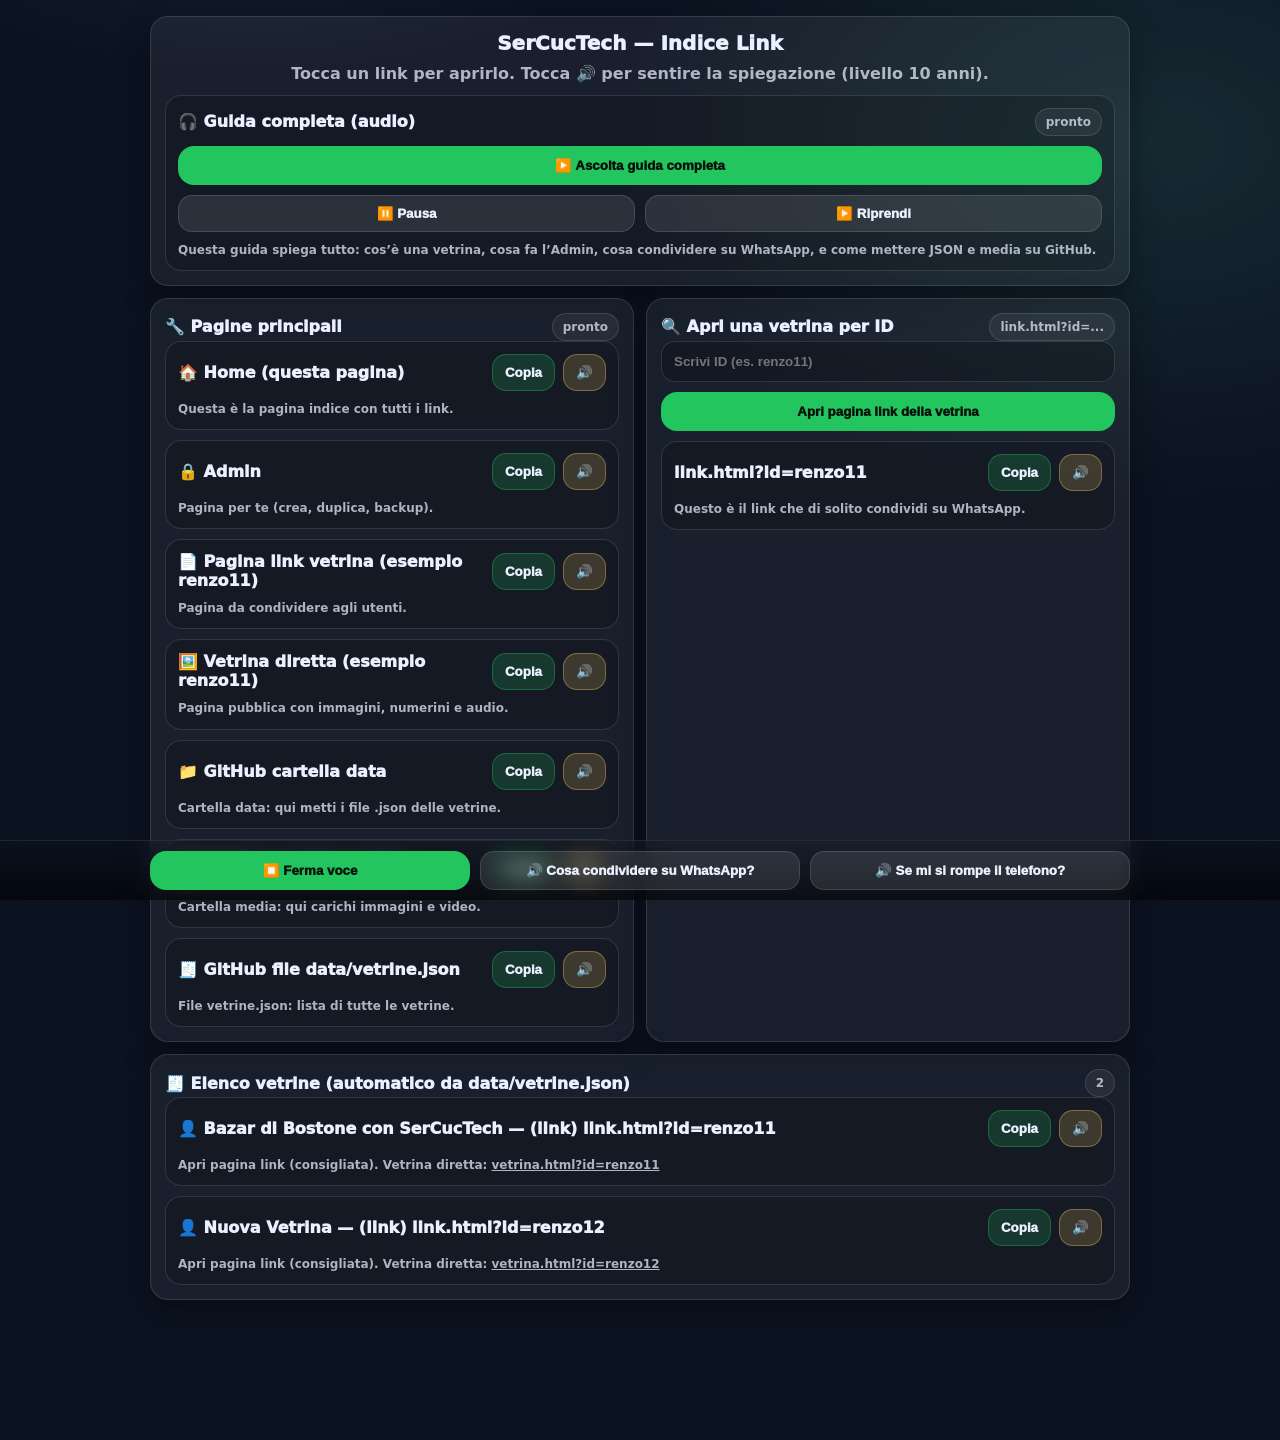
==== commit 86eb5d22: "Update index.html" ====
--- a/index.html
+++ b/index.html
@@ -27,7 +27,7 @@
         var(--bg);
       color:var(--txt);
       padding:16px;
-      padding-bottom:120px;
+      padding-bottom:140px;
     }
     .wrap{max-width:980px;margin:0 auto;display:grid;gap:12px}
     .top{
@@ -112,6 +112,9 @@
       font-weight:1000;
       cursor:pointer;
     }
+    .btnSolid:active{transform:scale(.99)}
+    .btnWide{width:100%}
+
     input{
       width:100%;
       padding:12px 12px;
@@ -130,12 +133,20 @@
       background:linear-gradient(180deg, rgba(0,0,0,0), rgba(0,0,0,.55));
       backdrop-filter:blur(10px);
       border-top:1px solid var(--line);
-      display:flex;
+      display:grid;
       gap:10px;
-      justify-content:center;
+      justify-items:center;
       z-index:999;
     }
-    .bar .btnSolid{width:min(520px,100%)}
+    .barInner{
+      width:min(980px,100%);
+      display:grid;
+      grid-template-columns:1fr 1fr 1fr;
+      gap:10px;
+    }
+    @media(max-width:520px){
+      .barInner{grid-template-columns:1fr}
+    }
 
     .warn{
       color:rgba(255,255,255,.86);
@@ -147,6 +158,30 @@
       font-size:12px;
       line-height:1.35;
     }
+
+    .guideBox{
+      display:grid;
+      gap:10px;
+      margin-top:10px;
+      border:1px solid rgba(255,255,255,.12);
+      border-radius:16px;
+      padding:12px;
+      background:rgba(0,0,0,.16);
+    }
+    .guideTitle{
+      font-weight:1000;
+      display:flex;
+      justify-content:space-between;
+      align-items:center;
+      gap:10px;
+      flex-wrap:wrap;
+    }
+    .mini{
+      font-size:12px;
+      color:var(--muted);
+      font-weight:900;
+      line-height:1.35;
+    }
   </style>
 </head>
 
@@ -155,7 +190,27 @@
     <div class="top">
       <h1>SerCucTech — Indice Link</h1>
       <div class="sub">
-        Tocca un link per aprirlo. Tocca 🔊 per sentire la spiegazione come un ragazzino di 10 anni.
+        Tocca un link per aprirlo. Tocca 🔊 per sentire la spiegazione (livello 10 anni).
+      </div>
+
+      <div class="guideBox">
+        <div class="guideTitle">
+          <div>🎧 Guida completa (audio)</div>
+          <span class="pill" id="guideState">pronto</span>
+        </div>
+        <button class="btnSolid btnWide" id="playFullGuide">▶️ Ascolta guida completa</button>
+        <div class="row" style="grid-template-columns:1fr 1fr;gap:10px">
+          <button class="btn" id="pauseGuide">⏸️ Pausa</button>
+          <button class="btn" id="resumeGuide">▶️ Riprendi</button>
+        </div>
+        <div class="mini">
+          Questa guida spiega tutto: cos’è una vetrina, cosa fa l’Admin, cosa condividere su WhatsApp,
+          e come mettere JSON e media su GitHub.
+        </div>
+        <div class="warn" id="audioWarn" style="display:none">
+          ⚠️ Su Android/Chrome l’audio può partire solo dopo un tuo tocco.
+          Se non senti la voce, tocca di nuovo “Ascolta guida completa”.
+        </div>
       </div>
     </div>
 
@@ -168,11 +223,6 @@
         </div>
 
         <div class="row" id="mainLinks"></div>
-
-        <div class="warn" id="audioWarn" style="display:none;margin-top:10px">
-          ⚠️ Su Android/Chrome l’audio può partire solo dopo un tuo tocco.
-          Se non senti la voce, tocca di nuovo il tasto 🔊.
-        </div>
       </div>
 
       <div class="card">
@@ -208,7 +258,11 @@
   </div>
 
   <div class="bar">
-    <button class="btnSolid" id="stopAudio">⏹️ Ferma voce</button>
+    <div class="barInner">
+      <button class="btnSolid" id="stopAudio">⏹️ Ferma voce</button>
+      <button class="btn" id="speakWhatToShare">🔊 Cosa condividere su WhatsApp?</button>
+      <button class="btn" id="speakIfBroken">🔊 Se mi si rompe il telefono?</button>
+    </div>
   </div>
 
 <script>
@@ -228,11 +282,20 @@
 const speakPreview= document.getElementById("speakPreview");
 
 const stopAudioBtn= document.getElementById("stopAudio");
+const speakWhatToShareBtn = document.getElementById("speakWhatToShare");
+const speakIfBrokenBtn = document.getElementById("speakIfBroken");
+
+const playFullGuideBtn = document.getElementById("playFullGuide");
+const pauseGuideBtn = document.getElementById("pauseGuide");
+const resumeGuideBtn = document.getElementById("resumeGuide");
+const guideState = document.getElementById("guideState");
 
 const base = location.origin + location.pathname.replace(/index\.html$/,"");
 
 function canSpeak(){ return "speechSynthesis" in window && "SpeechSynthesisUtterance" in window; }
 function stopSpeak(){ try{ speechSynthesis.cancel(); }catch(e){} }
+function pauseSpeak(){ try{ speechSynthesis.pause(); }catch(e){} }
+function resumeSpeak(){ try{ speechSynthesis.resume(); }catch(e){} }
 
 function speak(text){
   if(!canSpeak()) return alert("Sintesi vocale non disponibile su questo browser.");
@@ -241,13 +304,26 @@
     const u = new SpeechSynthesisUtterance(text);
     u.lang = navigator.language || "it-IT";
     u.rate = 1.03;
+    u.onstart = ()=>{ guideState.textContent = "parlo…"; };
+    u.onend = ()=>{ guideState.textContent = "finito"; };
+    u.onerror = ()=>{ guideState.textContent = "errore"; audioWarn.style.display=""; };
     speechSynthesis.speak(u);
   }catch(e){
+    guideState.textContent = "errore";
     audioWarn.style.display = "";
   }
 }
 
-stopAudioBtn.addEventListener("click", stopSpeak);
+stopAudioBtn.addEventListener("click", ()=>{ stopSpeak(); guideState.textContent="pronto"; });
+
+pauseGuideBtn.addEventListener("click", ()=>{
+  pauseSpeak();
+  guideState.textContent = "in pausa";
+});
+resumeGuideBtn.addEventListener("click", ()=>{
+  resumeSpeak();
+  guideState.textContent = "parlo…";
+});
 
 function mkItem({label, href, explain}){
   const el = document.createElement("div");
@@ -277,54 +353,111 @@
   home: {
     short: "Questa è la pagina indice con tutti i link.",
     long:
-`Immagina che questa sia una mappa. Qui trovi tutti i pulsanti più importanti.
-Se ti perdi, torni qui e scegli dove andare.
-Da qui puoi aprire l’Admin, aprire una vetrina, o copiare un link da condividere su WhatsApp.`
+`Questa pagina è come una mappa.
+Quando non sai dove andare, torni qui e scegli.
+Ci sono i link per l’Admin, per le vetrine, e per GitHub.
+E vicino a ogni link c’è un tasto con la voce che ti spiega cosa fare.`
   },
   admin: {
     short: "Pagina per te (crea, duplica, backup).",
     long:
-`Questa è la stanza dei comandi. Qui lavori tu.
-Con l’Admin puoi creare una nuova vetrina, duplicarne una già pronta, e fare backup.
-Per entrare devi sbloccare con le due parole e poi il PIN, così gli altri non toccano niente.`
+`L’Admin è la stanza dei comandi.
+Qui puoi creare una vetrina nuova, duplicarne una già pronta e fare backup.
+È protetto, così gli utenti non entrano e non cambiano cose per sbaglio.`
   },
   linkPage: {
     short: "Pagina da condividere agli utenti.",
     long:
-`Questo è il link “giusto” da condividere.
-L’utente lo apre e vede due cose semplici: “Apri vetrina” e “Condividi su WhatsApp”.
-Così non si confonde e non deve sapere come funziona il tuo sistema.`
+`La pagina “link” è quella da mandare su WhatsApp.
+Perché? Perché è semplice: l’utente apre e vede subito come entrare nella vetrina.
+Così non si perde e tu lavori più veloce.`
   },
   vetrina: {
     short: "Pagina pubblica con immagini, numerini e audio.",
     long:
-`Questa è la vetrina vera e propria.
-Dentro ci sono le foto, i pulsanti, i numerini sugli oggetti e l’audio di benvenuto.
-È la pagina che l’utente guarda per scegliere oggetti e per contattare i numeri che hai messo.`
+`La vetrina è la pagina dove si vede tutto: foto, numerini sugli oggetti, e il testo fisso.
+Quando una persona guarda la vetrina, capisce cosa c’è in vendita e può contattarti.`
   },
   githubData: {
     short: "Cartella data: qui metti i file .json delle vetrine.",
     long:
-`Questa è la cartella “data” su GitHub.
-Qui dentro ci sono i file JSON di ogni vetrina, tipo renzo11.json, renzo12.json.
-Quando l’Admin ti fa scaricare un JSON, tu lo incolli qui e fai Commit, così la vetrina diventa pubblica.`
+`GitHub è come un armadio online.
+Nella cartella data ci sono i file JSON, cioè le “schede” delle vetrine.
+Ogni vetrina ha il suo file, tipo renzo11.json.
+Quando crei una vetrina, devi mettere il file dentro data e fare Commit.`
   },
   githubMedia: {
     short: "Cartella media: qui carichi immagini e video.",
     long:
-`Questa è la cartella “media” su GitHub.
-Qui carichi le foto e i video della vetrina.
-Consiglio: rinomina i file con l’ID, tipo renzo11-001.jpg, renzo11-002.jpg, così rimane tutto ordinato e non ti perdi.`
+`Nella cartella media metti le foto e i video.
+È come una scatola di immagini.
+Se vuoi ordine, usa nomi tipo: renzo11-001.jpg, renzo11-002.jpg.
+Così capisci subito di quale vetrina sono.`
   },
   githubIndex: {
     short: "File vetrine.json: lista di tutte le vetrine.",
     long:
-`Questo file è come un elenco telefonico.
-Dentro ci sono tutti gli ID delle vetrine e i loro titoli.
-L’Admin lo legge per farti vedere la lista e per farti scegliere quale vetrina duplicare.
-Quando aggiungi una vetrina nuova, devi aggiornare anche questo file.`
+`Questo file è l’elenco ufficiale delle vetrine.
+Serve all’Admin per mostrarti la lista e per farti scegliere quale duplicare.
+Quando aggiungi una vetrina, devi aggiungere anche una riga qui.`
   }
 };
+
+const fullGuideText =
+`Ciao! Ora ti spiego tutto come se avessi dieci anni, ma in modo completo.
+
+Immagina che tu abbia un negozio fatto di pagine web.
+Ogni “vetrina” è come un cartellone con foto e oggetti da mostrare.
+
+Ci sono tre cose importanti:
+
+Uno: la pagina “vetrina”.
+Questa è la pagina dove si vedono le immagini, i numerini sugli oggetti, e l’audio di benvenuto.
+È la pagina più ricca.
+
+Due: la pagina “link”.
+Questa è una pagina semplice che serve solo per aiutare le persone.
+Quando tu condividi un link su WhatsApp, è meglio condividere la pagina link,
+perché chi la apre capisce subito cosa deve fare e non si perde.
+
+Tre: la pagina “admin”.
+Quella è solo per te. È protetta.
+Dentro l’admin puoi creare una vetrina nuova, duplicare una vetrina, e fare backup.
+
+Ora come funziona quando crei una vetrina nuova?
+
+Passo uno: vai in Admin e premi “Crea nuova vetrina”.
+L’admin ti fa scaricare un file che si chiama con l’ID, per esempio renzo13 punto json.
+Quel file contiene tutte le informazioni: titolo, testo fisso, lista immagini e numerini.
+
+Passo due: devi mettere quel file su GitHub nella cartella data.
+Apri GitHub, vai su data, apri o crea data/renzo13.json, incolli il contenuto, e fai Commit.
+Questo rende la vetrina pubblica online.
+
+Passo tre: devi caricare le foto nella cartella media su GitHub.
+Carichi i file e li nomini bene, tipo renzo13-001.jpg, renzo13-002.jpg.
+Poi nel JSON metti gli URL delle immagini.
+
+Passo quattro: aggiorni l’elenco delle vetrine.
+C’è un file che si chiama data/vetrine.json.
+Dentro ci sono tutti gli ID delle vetrine.
+Se aggiungi renzo13, devi aggiungere anche una riga lì, e fare Commit.
+Così l’Admin vede la nuova vetrina nell’elenco.
+
+Ora cosa condividi su WhatsApp?
+Condividi sempre: link punto html punto interrogativo id uguale renzo13.
+Per esempio: link.html?id=renzo13.
+Quello è il link facile per gli utenti.
+
+E se ti si rompe il telefono?
+Non è un problema grosso se hai salvato tutto su GitHub.
+Perché GitHub tiene i tuoi file online.
+Con un altro telefono, apri la repo e ritrovi data e media.
+E puoi anche fare un backup ZIP dall’Admin per sicurezza.
+
+Fine.
+Se vuoi, posso aggiungere anche una guida ancora più passo passo con numeri: 1,2,3,4,
+così segui come una checklist.`;
 
 function renderMain(){
   mainLinks.innerHTML = "";
@@ -334,37 +467,31 @@
     href: "index.html",
     explain: explainers.home
   }));
-
   mainLinks.appendChild(mkItem({
     label: "🔒 Admin",
     href: "admin.html",
     explain: explainers.admin
   }));
-
   mainLinks.appendChild(mkItem({
     label: "📄 Pagina link vetrina (esempio renzo11)",
     href: "link.html?id=renzo11",
     explain: explainers.linkPage
   }));
-
   mainLinks.appendChild(mkItem({
     label: "🖼️ Vetrina diretta (esempio renzo11)",
     href: "vetrina.html?id=renzo11",
     explain: explainers.vetrina
   }));
-
   mainLinks.appendChild(mkItem({
     label: "📁 GitHub cartella data",
     href: `https://github.com/creamiaappsercuctech/SerCucTech/tree/main/data`,
     explain: explainers.githubData
   }));
-
   mainLinks.appendChild(mkItem({
     label: "🖼️ GitHub cartella media",
     href: `https://github.com/creamiaappsercuctech/SerCucTech/tree/main/media`,
     explain: explainers.githubMedia
   }));
-
   mainLinks.appendChild(mkItem({
     label: "🧾 GitHub file data/vetrine.json",
     href: `https://github.com/creamiaappsercuctech/SerCucTech/blob/main/data/vetrine.json`,
@@ -402,6 +529,28 @@
   speak(explainers.linkPage.long);
 });
 
+playFullGuideBtn.addEventListener("click", ()=>{
+  speak(fullGuideText);
+});
+
+speakWhatToShareBtn.addEventListener("click", ()=>{
+  speak(
+`Cosa condividere su WhatsApp?
+Condividi sempre la pagina link, non la vetrina diretta.
+Per esempio: link.html?id=renzo11.
+Perché è più semplice per gli utenti: entrano, capiscono, e trovano subito i pulsanti giusti.`
+  );
+});
+
+speakIfBrokenBtn.addEventListener("click", ()=>{
+  speak(
+`Se ti si rompe il telefono, recuperi tutto da GitHub.
+Perché i file veri stanno online: la cartella data con i JSON e la cartella media con foto e video.
+Apri GitHub da un altro telefono e ritrovi tutto.
+Per sicurezza puoi anche fare un backup ZIP dall’Admin.`
+  );
+});
+
 /* ----------- Elenco vetrine automatico ----------- */
 async function loadIndex(){
   statusPill.textContent = "carico vetrine…";
@@ -421,14 +570,11 @@
       const linkHref = `link.html?id=${encodeURIComponent(id)}`;
       const vetrinaHref = `vetrina.html?id=${encodeURIComponent(id)}`;
 
-      const explain = {
-        short: "Apri o condividi questa vetrina.",
-        long:
+      const explainLong =
 `Questa è la vetrina con ID ${id}.
-Se vuoi mandarla a qualcuno su WhatsApp, usa la “pagina link”: ${linkHref}.
-Se invece vuoi vedere direttamente le foto e i numerini, apri la “vetrina diretta”: ${vetrinaHref}.
-Ricorda: la pagina link è più facile per gli utenti.`
-      };
+Per condividerla su WhatsApp usa: ${linkHref}.
+Se vuoi vedere direttamente foto e numeri, apri: ${vetrinaHref}.
+La pagina link è consigliata per gli utenti, perché è più semplice.`;
 
       const box = document.createElement("div");
       box.className = "item";
@@ -436,7 +582,7 @@
         <a href="${linkHref}">👤 ${title} — (link) ${linkHref}</a>
         <button class="btn green copyBtn">Copia</button>
         <button class="btn amber speakBtn">🔊</button>
-        <div class="desc">Apri pagina link (consigliata) • oppure vetrina diretta</div>
+        <div class="desc"></div>
       `;
 
       box.querySelector(".copyBtn").addEventListener("click", async ()=>{
@@ -449,9 +595,8 @@
         }
       });
 
-      box.querySelector(".speakBtn").addEventListener("click", ()=> speak(explain.long));
-
-      // aggiungo anche un secondo link (vetrina diretta) dentro description
+      box.querySelector(".speakBtn").addEventListener("click", ()=> speak(explainLong));
+
       const desc = box.querySelector(".desc");
       desc.innerHTML = `Apri pagina link (consigliata). Vetrina diretta: <span style="text-decoration:underline;cursor:pointer">${vetrinaHref}</span>`;
       desc.querySelector("span").addEventListener("click", ()=> location.href = vetrinaHref);
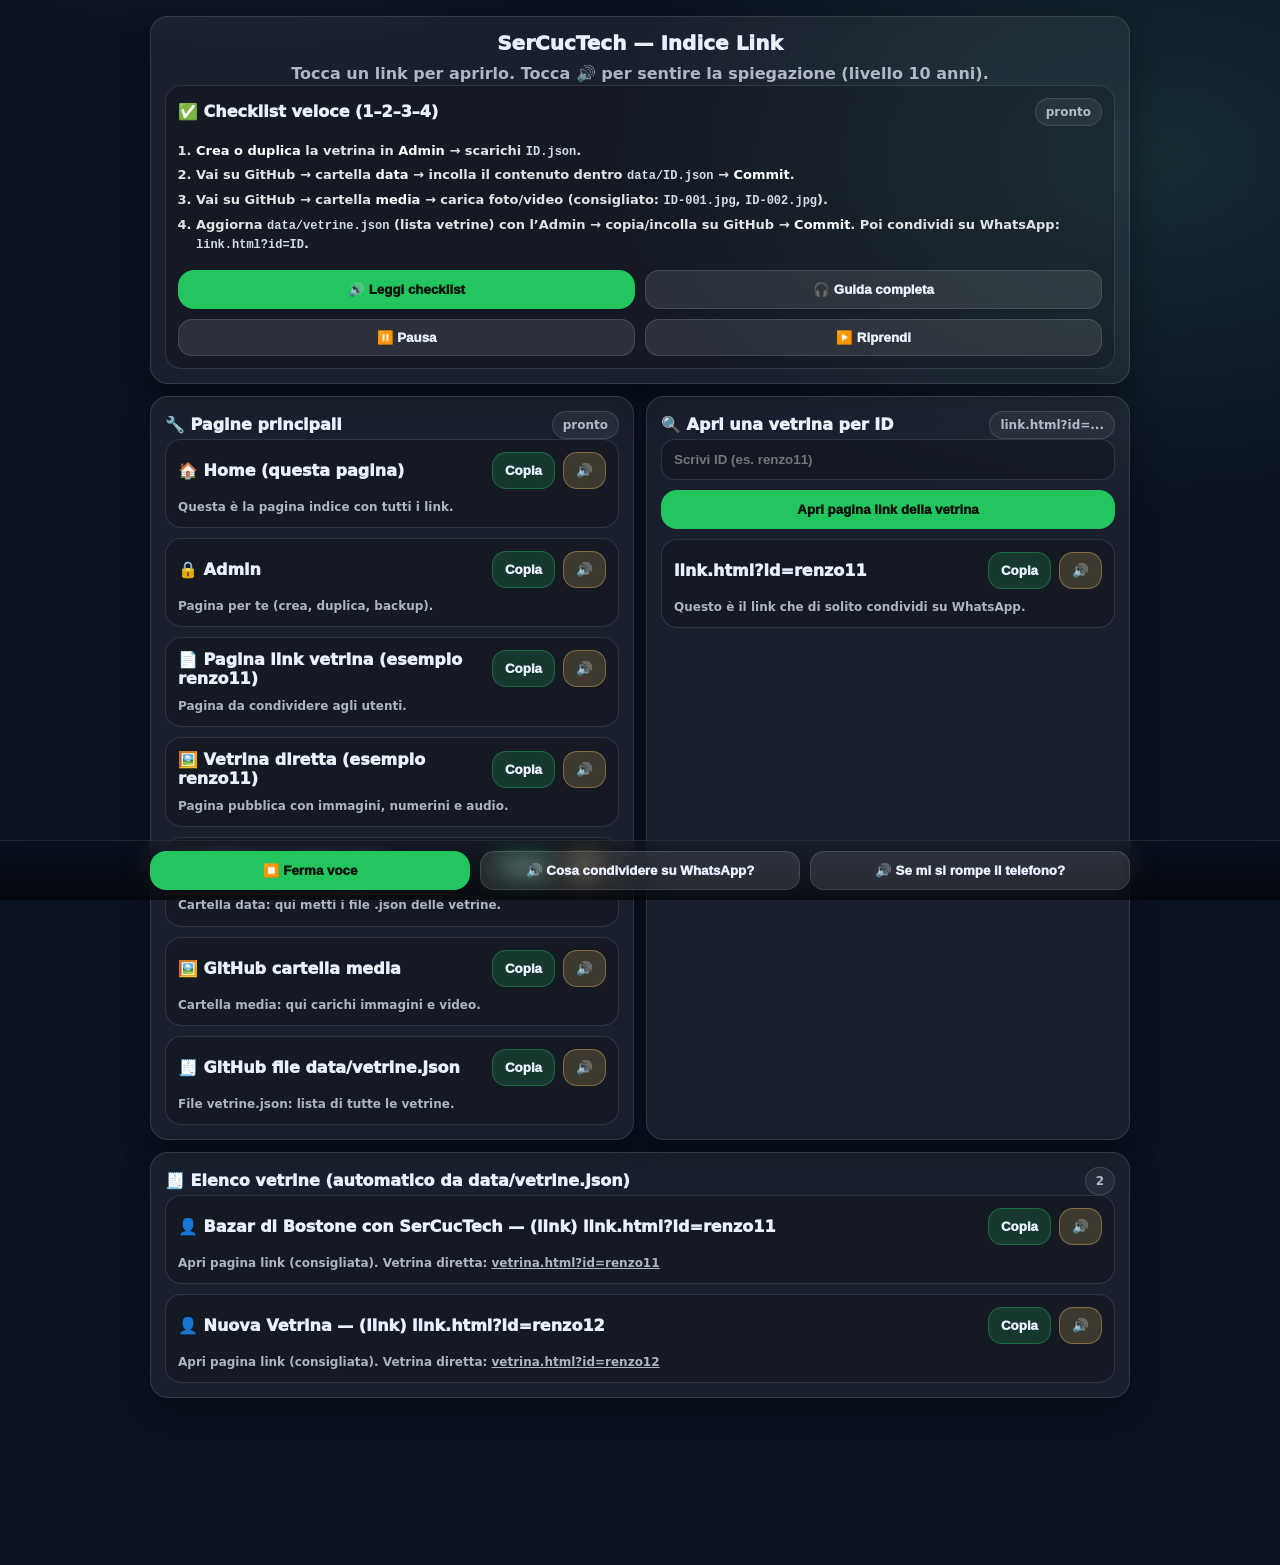
==== commit c0bb5dd2: "Update index.html" ====
--- a/index.html
+++ b/index.html
@@ -27,7 +27,7 @@
         var(--bg);
       color:var(--txt);
       padding:16px;
-      padding-bottom:140px;
+      padding-bottom:170px;
     }
     .wrap{max-width:980px;margin:0 auto;display:grid;gap:12px}
     .top{
@@ -182,6 +182,30 @@
       font-weight:900;
       line-height:1.35;
     }
+
+    .checklist{
+      border:1px solid rgba(255,255,255,.12);
+      border-radius:16px;
+      padding:12px;
+      background:rgba(0,0,0,.18);
+      display:grid;
+      gap:10px;
+    }
+    .steps{
+      margin:0;
+      padding-left:18px;
+      color:rgba(255,255,255,.88);
+      font-weight:900;
+      line-height:1.4;
+      font-size:13px;
+    }
+    .steps li{margin:6px 0}
+    .steps b{color:#fff}
+    .steps code{
+      font-family:ui-monospace, SFMono-Regular, Menlo, Consolas, monospace;
+      font-size:12px;
+      color:rgba(234,240,255,.9);
+    }
   </style>
 </head>
 
@@ -193,23 +217,42 @@
         Tocca un link per aprirlo. Tocca 🔊 per sentire la spiegazione (livello 10 anni).
       </div>
 
-      <div class="guideBox">
+      <!-- ✅ CHECKLIST SEMPRE VISIBILE -->
+      <div class="checklist">
         <div class="guideTitle">
-          <div>🎧 Guida completa (audio)</div>
+          <div>✅ Checklist veloce (1–2–3–4)</div>
           <span class="pill" id="guideState">pronto</span>
         </div>
-        <button class="btnSolid btnWide" id="playFullGuide">▶️ Ascolta guida completa</button>
+
+        <ol class="steps" id="stepsText">
+          <li>
+            <b>Crea o duplica</b> la vetrina in <b>Admin</b> → scarichi <code>ID.json</code>.
+          </li>
+          <li>
+            Vai su GitHub → cartella <b>data</b> → incolla il contenuto dentro <code>data/ID.json</code> → <b>Commit</b>.
+          </li>
+          <li>
+            Vai su GitHub → cartella <b>media</b> → carica foto/video (consigliato: <code>ID-001.jpg</code>, <code>ID-002.jpg</code>).
+          </li>
+          <li>
+            Aggiorna <code>data/vetrine.json</code> (lista vetrine) con l’Admin → copia/incolla su GitHub → <b>Commit</b>.
+            Poi condividi su WhatsApp: <code>link.html?id=ID</code>.
+          </li>
+        </ol>
+
+        <div class="row" style="grid-template-columns:1fr 1fr;gap:10px">
+          <button class="btnSolid" id="readChecklist">🔊 Leggi checklist</button>
+          <button class="btn" id="readFullGuide">🎧 Guida completa</button>
+        </div>
+
         <div class="row" style="grid-template-columns:1fr 1fr;gap:10px">
           <button class="btn" id="pauseGuide">⏸️ Pausa</button>
           <button class="btn" id="resumeGuide">▶️ Riprendi</button>
         </div>
-        <div class="mini">
-          Questa guida spiega tutto: cos’è una vetrina, cosa fa l’Admin, cosa condividere su WhatsApp,
-          e come mettere JSON e media su GitHub.
-        </div>
+
         <div class="warn" id="audioWarn" style="display:none">
           ⚠️ Su Android/Chrome l’audio può partire solo dopo un tuo tocco.
-          Se non senti la voce, tocca di nuovo “Ascolta guida completa”.
+          Se non senti la voce, tocca di nuovo un pulsante 🔊.
         </div>
       </div>
     </div>
@@ -285,10 +328,11 @@
 const speakWhatToShareBtn = document.getElementById("speakWhatToShare");
 const speakIfBrokenBtn = document.getElementById("speakIfBroken");
 
-const playFullGuideBtn = document.getElementById("playFullGuide");
+const guideState = document.getElementById("guideState");
+const readChecklistBtn = document.getElementById("readChecklist");
+const readFullGuideBtn = document.getElementById("readFullGuide");
 const pauseGuideBtn = document.getElementById("pauseGuide");
 const resumeGuideBtn = document.getElementById("resumeGuide");
-const guideState = document.getElementById("guideState");
 
 const base = location.origin + location.pathname.replace(/index\.html$/,"");
 
@@ -315,15 +359,8 @@
 }
 
 stopAudioBtn.addEventListener("click", ()=>{ stopSpeak(); guideState.textContent="pronto"; });
-
-pauseGuideBtn.addEventListener("click", ()=>{
-  pauseSpeak();
-  guideState.textContent = "in pausa";
-});
-resumeGuideBtn.addEventListener("click", ()=>{
-  resumeSpeak();
-  guideState.textContent = "parlo…";
-});
+pauseGuideBtn.addEventListener("click", ()=>{ pauseSpeak(); guideState.textContent="in pausa"; });
+resumeGuideBtn.addEventListener("click", ()=>{ resumeSpeak(); guideState.textContent="parlo…"; });
 
 function mkItem({label, href, explain}){
   const el = document.createElement("div");
@@ -343,9 +380,7 @@
       alert("Copia non riuscita. Tieni premuto sul link e copia manualmente.");
     }
   });
-  el.querySelector(".speakBtn").addEventListener("click", ()=>{
-    speak(explain.long);
-  });
+  el.querySelector(".speakBtn").addEventListener("click", ()=> speak(explain.long));
   return el;
 }
 
@@ -376,7 +411,7 @@
     short: "Pagina pubblica con immagini, numerini e audio.",
     long:
 `La vetrina è la pagina dove si vede tutto: foto, numerini sugli oggetti, e il testo fisso.
-Quando una persona guarda la vetrina, capisce cosa c’è in vendita e può contattarti.`
+Quando una persona guarda la vetrina, capisce cosa c’è e può contattarti.`
   },
   githubData: {
     short: "Cartella data: qui metti i file .json delle vetrine.",
@@ -390,7 +425,6 @@
     short: "Cartella media: qui carichi immagini e video.",
     long:
 `Nella cartella media metti le foto e i video.
-È come una scatola di immagini.
 Se vuoi ordine, usa nomi tipo: renzo11-001.jpg, renzo11-002.jpg.
 Così capisci subito di quale vetrina sono.`
   },
@@ -403,6 +437,18 @@
   }
 };
 
+const checklistSpeak =
+`Ecco la checklist veloce:
+
+Uno. Vai nell’Admin e crea o duplica una vetrina. Ti scarichi il file ID punto json.
+
+Due. Vai su GitHub, cartella data. Apri o crea data barra ID punto json. Incolla il contenuto e fai Commit.
+
+Tre. Vai su GitHub, cartella media. Carica le foto e i video. Meglio se li chiami ID trattino zero zero uno, ID trattino zero zero due.
+
+Quattro. Aggiorna data barra vetrine punto json con l’Admin, poi incolla su GitHub e fai Commit.
+Poi condividi su WhatsApp: link punto html punto interrogativo id uguale ID.`;
+
 const fullGuideText =
 `Ciao! Ora ti spiego tutto come se avessi dieci anni, ma in modo completo.
 
@@ -413,90 +459,41 @@
 
 Uno: la pagina “vetrina”.
 Questa è la pagina dove si vedono le immagini, i numerini sugli oggetti, e l’audio di benvenuto.
-È la pagina più ricca.
 
 Due: la pagina “link”.
-Questa è una pagina semplice che serve solo per aiutare le persone.
-Quando tu condividi un link su WhatsApp, è meglio condividere la pagina link,
-perché chi la apre capisce subito cosa deve fare e non si perde.
+Questa è la pagina da condividere su WhatsApp.
+È più facile per chi la apre: vede subito dove cliccare.
 
 Tre: la pagina “admin”.
 Quella è solo per te. È protetta.
 Dentro l’admin puoi creare una vetrina nuova, duplicare una vetrina, e fare backup.
 
-Ora come funziona quando crei una vetrina nuova?
-
-Passo uno: vai in Admin e premi “Crea nuova vetrina”.
-L’admin ti fa scaricare un file che si chiama con l’ID, per esempio renzo13 punto json.
-Quel file contiene tutte le informazioni: titolo, testo fisso, lista immagini e numerini.
-
-Passo due: devi mettere quel file su GitHub nella cartella data.
-Apri GitHub, vai su data, apri o crea data/renzo13.json, incolli il contenuto, e fai Commit.
-Questo rende la vetrina pubblica online.
-
-Passo tre: devi caricare le foto nella cartella media su GitHub.
-Carichi i file e li nomini bene, tipo renzo13-001.jpg, renzo13-002.jpg.
-Poi nel JSON metti gli URL delle immagini.
-
-Passo quattro: aggiorni l’elenco delle vetrine.
-C’è un file che si chiama data/vetrine.json.
-Dentro ci sono tutti gli ID delle vetrine.
-Se aggiungi renzo13, devi aggiungere anche una riga lì, e fare Commit.
-Così l’Admin vede la nuova vetrina nell’elenco.
-
-Ora cosa condividi su WhatsApp?
-Condividi sempre: link punto html punto interrogativo id uguale renzo13.
-Per esempio: link.html?id=renzo13.
-Quello è il link facile per gli utenti.
-
-E se ti si rompe il telefono?
-Non è un problema grosso se hai salvato tutto su GitHub.
-Perché GitHub tiene i tuoi file online.
-Con un altro telefono, apri la repo e ritrovi data e media.
-E puoi anche fare un backup ZIP dall’Admin per sicurezza.
-
-Fine.
-Se vuoi, posso aggiungere anche una guida ancora più passo passo con numeri: 1,2,3,4,
-così segui come una checklist.`;
+Come pubblichi una vetrina nuova?
+
+Passo uno: Admin → crea o duplica → scarichi ID punto json.
+
+Passo due: GitHub → cartella data → incolli dentro data/ID.json → Commit.
+
+Passo tre: GitHub → cartella media → carichi foto e video, meglio con nomi tipo ID-001.
+
+Passo quattro: aggiorni data/vetrine.json, perché è l’elenco delle vetrine.
+Poi condividi su WhatsApp: link.html?id=ID.
+
+Se ti si rompe il telefono, recuperi tutto da GitHub.
+E per sicurezza puoi fare anche un backup ZIP dall’Admin.`;
+
+readChecklistBtn.addEventListener("click", ()=> speak(checklistSpeak));
+readFullGuideBtn.addEventListener("click", ()=> speak(fullGuideText));
 
 function renderMain(){
   mainLinks.innerHTML = "";
-
-  mainLinks.appendChild(mkItem({
-    label: "🏠 Home (questa pagina)",
-    href: "index.html",
-    explain: explainers.home
-  }));
-  mainLinks.appendChild(mkItem({
-    label: "🔒 Admin",
-    href: "admin.html",
-    explain: explainers.admin
-  }));
-  mainLinks.appendChild(mkItem({
-    label: "📄 Pagina link vetrina (esempio renzo11)",
-    href: "link.html?id=renzo11",
-    explain: explainers.linkPage
-  }));
-  mainLinks.appendChild(mkItem({
-    label: "🖼️ Vetrina diretta (esempio renzo11)",
-    href: "vetrina.html?id=renzo11",
-    explain: explainers.vetrina
-  }));
-  mainLinks.appendChild(mkItem({
-    label: "📁 GitHub cartella data",
-    href: `https://github.com/creamiaappsercuctech/SerCucTech/tree/main/data`,
-    explain: explainers.githubData
-  }));
-  mainLinks.appendChild(mkItem({
-    label: "🖼️ GitHub cartella media",
-    href: `https://github.com/creamiaappsercuctech/SerCucTech/tree/main/media`,
-    explain: explainers.githubMedia
-  }));
-  mainLinks.appendChild(mkItem({
-    label: "🧾 GitHub file data/vetrine.json",
-    href: `https://github.com/creamiaappsercuctech/SerCucTech/blob/main/data/vetrine.json`,
-    explain: explainers.githubIndex
-  }));
+  mainLinks.appendChild(mkItem({ label:"🏠 Home (questa pagina)", href:"index.html", explain: explainers.home }));
+  mainLinks.appendChild(mkItem({ label:"🔒 Admin", href:"admin.html", explain: explainers.admin }));
+  mainLinks.appendChild(mkItem({ label:"📄 Pagina link vetrina (esempio renzo11)", href:"link.html?id=renzo11", explain: explainers.linkPage }));
+  mainLinks.appendChild(mkItem({ label:"🖼️ Vetrina diretta (esempio renzo11)", href:"vetrina.html?id=renzo11", explain: explainers.vetrina }));
+  mainLinks.appendChild(mkItem({ label:"📁 GitHub cartella data", href:`https://github.com/creamiaappsercuctech/SerCucTech/tree/main/data`, explain: explainers.githubData }));
+  mainLinks.appendChild(mkItem({ label:"🖼️ GitHub cartella media", href:`https://github.com/creamiaappsercuctech/SerCucTech/tree/main/media`, explain: explainers.githubMedia }));
+  mainLinks.appendChild(mkItem({ label:"🧾 GitHub file data/vetrine.json", href:`https://github.com/creamiaappsercuctech/SerCucTech/blob/main/data/vetrine.json`, explain: explainers.githubIndex }));
 }
 
 function setPreview(id){
@@ -517,38 +514,16 @@
 copyPreview.addEventListener("click", async ()=>{
   const id = previewLink.dataset.id || "renzo11";
   const full = `${base}link.html?id=${encodeURIComponent(id)}`;
-  try{
-    await navigator.clipboard.writeText(full);
-    alert("Copiato ✅");
-  }catch(e){
-    alert("Copia non riuscita.");
-  }
+  try{ await navigator.clipboard.writeText(full); alert("Copiato ✅"); }
+  catch(e){ alert("Copia non riuscita."); }
 });
-
-speakPreview.addEventListener("click", ()=>{
-  speak(explainers.linkPage.long);
+speakPreview.addEventListener("click", ()=> speak(explainers.linkPage.long));
+
+speakWhatToShareBtn.addEventListener("click", ()=>{
+  speak(`Condividi su WhatsApp la pagina link: link.html?id=ID. È più semplice per gli utenti.`);
 });
-
-playFullGuideBtn.addEventListener("click", ()=>{
-  speak(fullGuideText);
-});
-
-speakWhatToShareBtn.addEventListener("click", ()=>{
-  speak(
-`Cosa condividere su WhatsApp?
-Condividi sempre la pagina link, non la vetrina diretta.
-Per esempio: link.html?id=renzo11.
-Perché è più semplice per gli utenti: entrano, capiscono, e trovano subito i pulsanti giusti.`
-  );
-});
-
 speakIfBrokenBtn.addEventListener("click", ()=>{
-  speak(
-`Se ti si rompe il telefono, recuperi tutto da GitHub.
-Perché i file veri stanno online: la cartella data con i JSON e la cartella media con foto e video.
-Apri GitHub da un altro telefono e ritrovi tutto.
-Per sicurezza puoi anche fare un backup ZIP dall’Admin.`
-  );
+  speak(`Se ti si rompe il telefono recuperi tutto da GitHub. I JSON sono in data, e le foto in media. Puoi anche fare backup ZIP dall’Admin.`);
 });
 
 /* ----------- Elenco vetrine automatico ----------- */
@@ -566,15 +541,14 @@
       const id = String(v.id||"").trim();
       if(!id) return;
       const title = String(v.title||id);
-
       const linkHref = `link.html?id=${encodeURIComponent(id)}`;
       const vetrinaHref = `vetrina.html?id=${encodeURIComponent(id)}`;
 
       const explainLong =
 `Questa è la vetrina con ID ${id}.
-Per condividerla su WhatsApp usa: ${linkHref}.
-Se vuoi vedere direttamente foto e numeri, apri: ${vetrinaHref}.
-La pagina link è consigliata per gli utenti, perché è più semplice.`;
+Per condividerla usa: ${linkHref}.
+Per vedere direttamente foto e numeri: ${vetrinaHref}.
+La pagina link è consigliata per gli utenti.`;
 
       const box = document.createElement("div");
       box.className = "item";
@@ -584,17 +558,11 @@
         <button class="btn amber speakBtn">🔊</button>
         <div class="desc"></div>
       `;
-
       box.querySelector(".copyBtn").addEventListener("click", async ()=>{
         const full = `${base}${linkHref}`;
-        try{
-          await navigator.clipboard.writeText(full);
-          alert("Copiato ✅");
-        }catch(e){
-          alert("Copia non riuscita.");
-        }
+        try{ await navigator.clipboard.writeText(full); alert("Copiato ✅"); }
+        catch(e){ alert("Copia non riuscita."); }
       });
-
       box.querySelector(".speakBtn").addEventListener("click", ()=> speak(explainLong));
 
       const desc = box.querySelector(".desc");
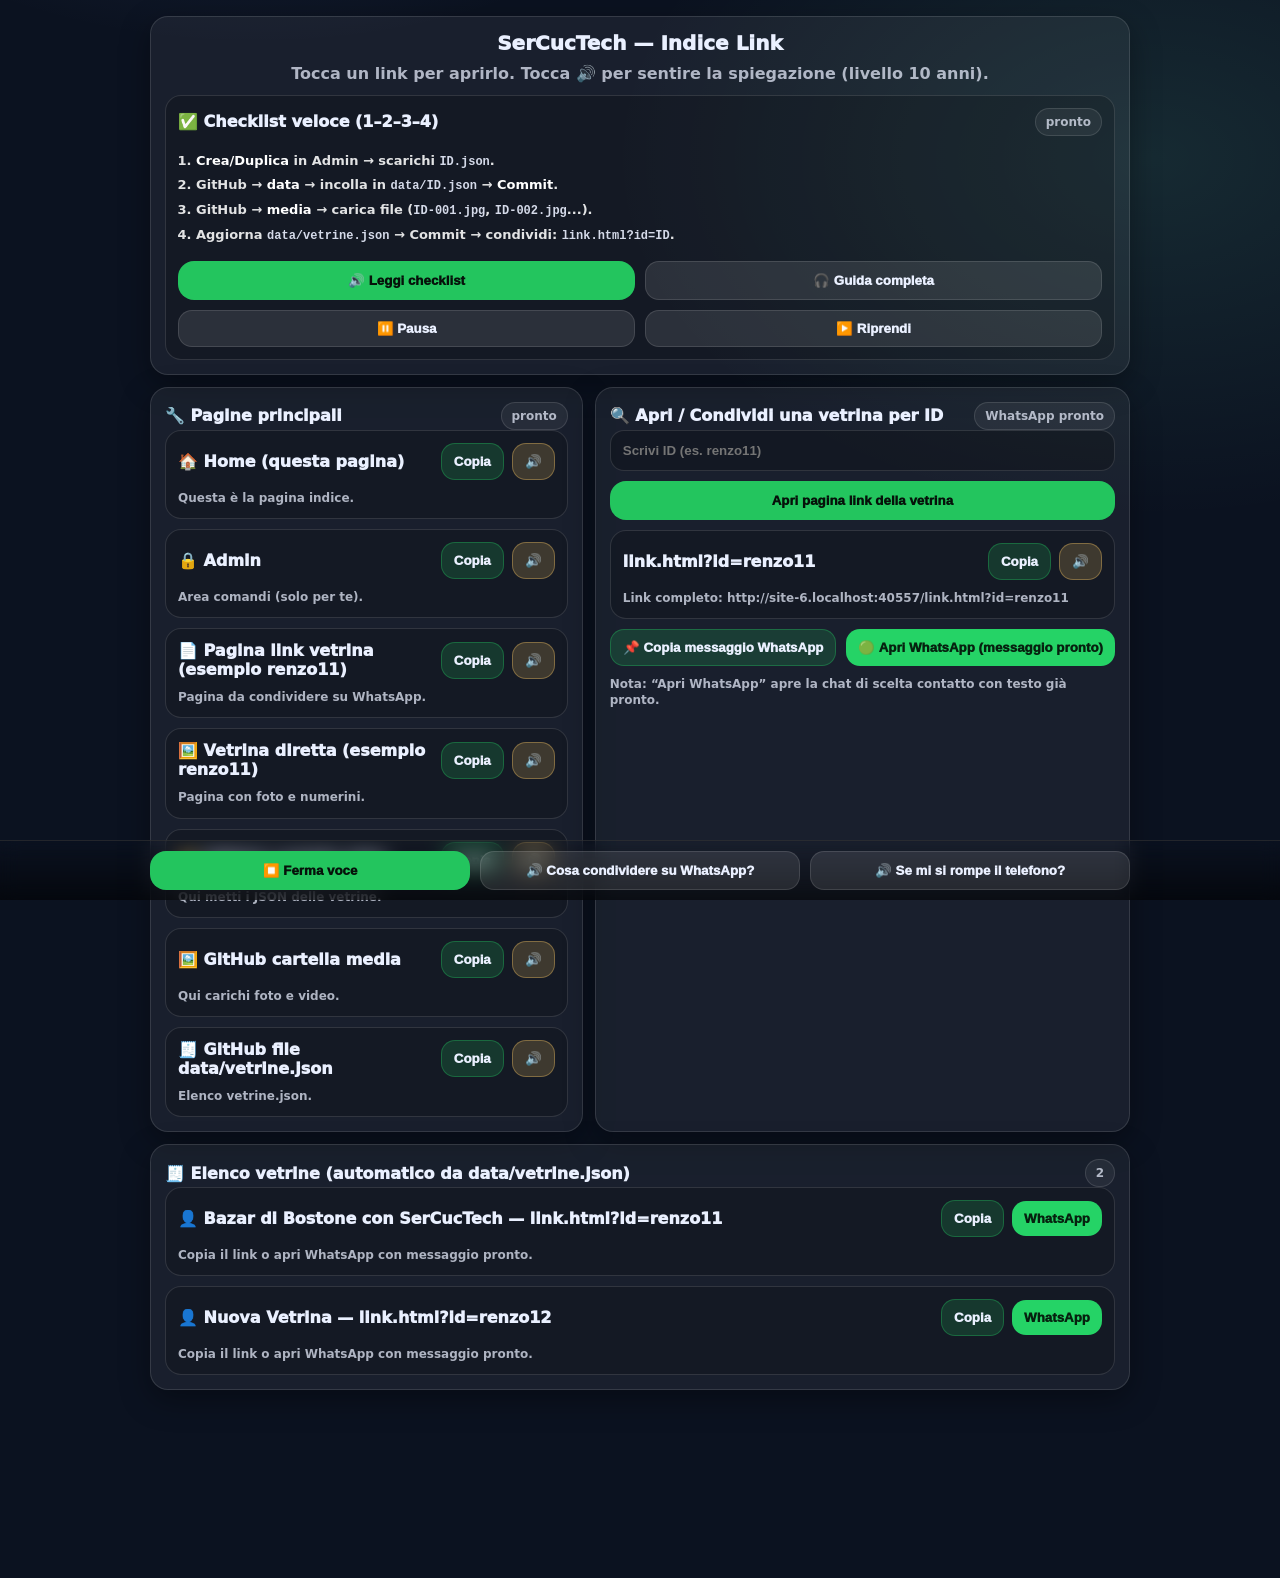
==== commit fc361acd: "Update index.html" ====
--- a/index.html
+++ b/index.html
@@ -27,7 +27,7 @@
         var(--bg);
       color:var(--txt);
       padding:16px;
-      padding-bottom:170px;
+      padding-bottom:190px;
     }
     .wrap{max-width:980px;margin:0 auto;display:grid;gap:12px}
     .top{
@@ -159,15 +159,31 @@
       line-height:1.35;
     }
 
-    .guideBox{
+    .checklist{
+      border:1px solid rgba(255,255,255,.12);
+      border-radius:16px;
+      padding:12px;
+      background:rgba(0,0,0,.18);
       display:grid;
       gap:10px;
       margin-top:10px;
-      border:1px solid rgba(255,255,255,.12);
-      border-radius:16px;
-      padding:12px;
-      background:rgba(0,0,0,.16);
-    }
+    }
+    .steps{
+      margin:0;
+      padding-left:18px;
+      color:rgba(255,255,255,.88);
+      font-weight:900;
+      line-height:1.4;
+      font-size:13px;
+    }
+    .steps li{margin:6px 0}
+    .steps b{color:#fff}
+    .steps code{
+      font-family:ui-monospace, SFMono-Regular, Menlo, Consolas, monospace;
+      font-size:12px;
+      color:rgba(234,240,255,.9);
+    }
+
     .guideTitle{
       font-weight:1000;
       display:flex;
@@ -183,29 +199,24 @@
       line-height:1.35;
     }
 
-    .checklist{
-      border:1px solid rgba(255,255,255,.12);
-      border-radius:16px;
-      padding:12px;
-      background:rgba(0,0,0,.18);
+    .actions2{
       display:grid;
+      grid-template-columns:1fr 1fr;
       gap:10px;
     }
-    .steps{
-      margin:0;
-      padding-left:18px;
-      color:rgba(255,255,255,.88);
-      font-weight:900;
-      line-height:1.4;
-      font-size:13px;
-    }
-    .steps li{margin:6px 0}
-    .steps b{color:#fff}
-    .steps code{
-      font-family:ui-monospace, SFMono-Regular, Menlo, Consolas, monospace;
-      font-size:12px;
-      color:rgba(234,240,255,.9);
-    }
+    @media(max-width:520px){ .actions2{grid-template-columns:1fr;} }
+
+    .waBtn{
+      border:none;
+      background:#25D366;
+      color:#06210f;
+      border-radius:14px;
+      padding:10px 12px;
+      font-weight:1000;
+      cursor:pointer;
+      white-space:nowrap;
+    }
+    .waBtn:active{transform:scale(.99)}
   </style>
 </head>
 
@@ -217,7 +228,6 @@
         Tocca un link per aprirlo. Tocca 🔊 per sentire la spiegazione (livello 10 anni).
       </div>
 
-      <!-- ✅ CHECKLIST SEMPRE VISIBILE -->
       <div class="checklist">
         <div class="guideTitle">
           <div>✅ Checklist veloce (1–2–3–4)</div>
@@ -225,27 +235,18 @@
         </div>
 
         <ol class="steps" id="stepsText">
-          <li>
-            <b>Crea o duplica</b> la vetrina in <b>Admin</b> → scarichi <code>ID.json</code>.
-          </li>
-          <li>
-            Vai su GitHub → cartella <b>data</b> → incolla il contenuto dentro <code>data/ID.json</code> → <b>Commit</b>.
-          </li>
-          <li>
-            Vai su GitHub → cartella <b>media</b> → carica foto/video (consigliato: <code>ID-001.jpg</code>, <code>ID-002.jpg</code>).
-          </li>
-          <li>
-            Aggiorna <code>data/vetrine.json</code> (lista vetrine) con l’Admin → copia/incolla su GitHub → <b>Commit</b>.
-            Poi condividi su WhatsApp: <code>link.html?id=ID</code>.
-          </li>
+          <li><b>Crea/Duplica</b> in Admin → scarichi <code>ID.json</code>.</li>
+          <li>GitHub → <b>data</b> → incolla in <code>data/ID.json</code> → <b>Commit</b>.</li>
+          <li>GitHub → <b>media</b> → carica file (<code>ID-001.jpg</code>, <code>ID-002.jpg</code>...).</li>
+          <li>Aggiorna <code>data/vetrine.json</code> → Commit → condividi: <code>link.html?id=ID</code>.</li>
         </ol>
 
-        <div class="row" style="grid-template-columns:1fr 1fr;gap:10px">
+        <div class="actions2">
           <button class="btnSolid" id="readChecklist">🔊 Leggi checklist</button>
           <button class="btn" id="readFullGuide">🎧 Guida completa</button>
         </div>
 
-        <div class="row" style="grid-template-columns:1fr 1fr;gap:10px">
+        <div class="actions2">
           <button class="btn" id="pauseGuide">⏸️ Pausa</button>
           <button class="btn" id="resumeGuide">▶️ Riprendi</button>
         </div>
@@ -264,14 +265,13 @@
           <div class="title">🔧 Pagine principali</div>
           <span class="pill" id="statusPill">carico…</span>
         </div>
-
         <div class="row" id="mainLinks"></div>
       </div>
 
       <div class="card">
         <div class="titleRow">
-          <div class="title">🔍 Apri una vetrina per ID</div>
-          <span class="pill">link.html?id=...</span>
+          <div class="title">🔍 Apri / Condividi una vetrina per ID</div>
+          <span class="pill">WhatsApp pronto</span>
         </div>
 
         <div class="row">
@@ -284,8 +284,19 @@
             <a id="previewLink" href="link.html?id=renzo11">link.html?id=renzo11</a>
             <button class="btn green" id="copyPreview">Copia</button>
             <button class="btn amber" id="speakPreview">🔊</button>
-            <div class="desc">Questo è il link che di solito condividi su WhatsApp.</div>
+            <div class="desc" id="shareDesc">
+              Usa questi bottoni per condividere.
+            </div>
           </div>
+        </div>
+
+        <div class="actions2" style="margin-top:10px">
+          <button class="btn green" id="copyWhatsAppMsg">📌 Copia messaggio WhatsApp</button>
+          <button class="waBtn" id="openWhatsApp">🟢 Apri WhatsApp (messaggio pronto)</button>
+        </div>
+
+        <div class="mini" style="margin-top:10px">
+          Nota: “Apri WhatsApp” apre la chat di scelta contatto con testo già pronto.
         </div>
       </div>
 
@@ -323,6 +334,10 @@
 const previewLink = document.getElementById("previewLink");
 const copyPreview = document.getElementById("copyPreview");
 const speakPreview= document.getElementById("speakPreview");
+const shareDesc   = document.getElementById("shareDesc");
+
+const copyWhatsAppMsgBtn = document.getElementById("copyWhatsAppMsg");
+const openWhatsAppBtn = document.getElementById("openWhatsApp");
 
 const stopAudioBtn= document.getElementById("stopAudio");
 const speakWhatToShareBtn = document.getElementById("speakWhatToShare");
@@ -385,102 +400,30 @@
 }
 
 const explainers = {
-  home: {
-    short: "Questa è la pagina indice con tutti i link.",
-    long:
-`Questa pagina è come una mappa.
-Quando non sai dove andare, torni qui e scegli.
-Ci sono i link per l’Admin, per le vetrine, e per GitHub.
-E vicino a ogni link c’è un tasto con la voce che ti spiega cosa fare.`
-  },
-  admin: {
-    short: "Pagina per te (crea, duplica, backup).",
-    long:
-`L’Admin è la stanza dei comandi.
-Qui puoi creare una vetrina nuova, duplicarne una già pronta e fare backup.
-È protetto, così gli utenti non entrano e non cambiano cose per sbaglio.`
-  },
-  linkPage: {
-    short: "Pagina da condividere agli utenti.",
-    long:
-`La pagina “link” è quella da mandare su WhatsApp.
-Perché? Perché è semplice: l’utente apre e vede subito come entrare nella vetrina.
-Così non si perde e tu lavori più veloce.`
-  },
-  vetrina: {
-    short: "Pagina pubblica con immagini, numerini e audio.",
-    long:
-`La vetrina è la pagina dove si vede tutto: foto, numerini sugli oggetti, e il testo fisso.
-Quando una persona guarda la vetrina, capisce cosa c’è e può contattarti.`
-  },
-  githubData: {
-    short: "Cartella data: qui metti i file .json delle vetrine.",
-    long:
-`GitHub è come un armadio online.
-Nella cartella data ci sono i file JSON, cioè le “schede” delle vetrine.
-Ogni vetrina ha il suo file, tipo renzo11.json.
-Quando crei una vetrina, devi mettere il file dentro data e fare Commit.`
-  },
-  githubMedia: {
-    short: "Cartella media: qui carichi immagini e video.",
-    long:
-`Nella cartella media metti le foto e i video.
-Se vuoi ordine, usa nomi tipo: renzo11-001.jpg, renzo11-002.jpg.
-Così capisci subito di quale vetrina sono.`
-  },
-  githubIndex: {
-    short: "File vetrine.json: lista di tutte le vetrine.",
-    long:
-`Questo file è l’elenco ufficiale delle vetrine.
-Serve all’Admin per mostrarti la lista e per farti scegliere quale duplicare.
-Quando aggiungi una vetrina, devi aggiungere anche una riga qui.`
-  }
+  home:{ short:"Questa è la pagina indice.", long:"Questa pagina è una mappa. Torna qui quando ti perdi e scegli dove andare." },
+  admin:{ short:"Area comandi (solo per te).", long:"Qui crei e duplichi vetrine e fai backup. È protetto da sblocco + PIN." },
+  linkPage:{ short:"Pagina da condividere su WhatsApp.", long:"Condividi sempre link.html?id=ID. È più semplice per gli utenti." },
+  vetrina:{ short:"Pagina con foto e numerini.", long:"Qui l’utente vede tutte le foto e i numeri sugli oggetti." },
+  githubData:{ short:"Qui metti i JSON delle vetrine.", long:"Cartella data su GitHub: ogni vetrina ha il suo file ID.json." },
+  githubMedia:{ short:"Qui carichi foto e video.", long:"Cartella media su GitHub: carichi immagini e video, meglio con nomi ID-001 ecc." },
+  githubIndex:{ short:"Elenco vetrine.json.", long:"Questo file è la lista di tutte le vetrine. Serve a farle apparire nell’elenco." }
 };
 
 const checklistSpeak =
-`Ecco la checklist veloce:
-
-Uno. Vai nell’Admin e crea o duplica una vetrina. Ti scarichi il file ID punto json.
-
-Due. Vai su GitHub, cartella data. Apri o crea data barra ID punto json. Incolla il contenuto e fai Commit.
-
-Tre. Vai su GitHub, cartella media. Carica le foto e i video. Meglio se li chiami ID trattino zero zero uno, ID trattino zero zero due.
-
-Quattro. Aggiorna data barra vetrine punto json con l’Admin, poi incolla su GitHub e fai Commit.
-Poi condividi su WhatsApp: link punto html punto interrogativo id uguale ID.`;
+`Checklist veloce:
+1. Admin: crea o duplica, scarichi ID.json.
+2. GitHub: cartella data, incolli in data/ID.json e fai Commit.
+3. GitHub: cartella media, carichi le foto e i video con nomi tipo ID-001.
+4. Aggiorni data/vetrine.json, fai Commit e condividi su WhatsApp: link.html?id=ID.`;
 
 const fullGuideText =
-`Ciao! Ora ti spiego tutto come se avessi dieci anni, ma in modo completo.
-
-Immagina che tu abbia un negozio fatto di pagine web.
-Ogni “vetrina” è come un cartellone con foto e oggetti da mostrare.
-
-Ci sono tre cose importanti:
-
-Uno: la pagina “vetrina”.
-Questa è la pagina dove si vedono le immagini, i numerini sugli oggetti, e l’audio di benvenuto.
-
-Due: la pagina “link”.
-Questa è la pagina da condividere su WhatsApp.
-È più facile per chi la apre: vede subito dove cliccare.
-
-Tre: la pagina “admin”.
-Quella è solo per te. È protetta.
-Dentro l’admin puoi creare una vetrina nuova, duplicare una vetrina, e fare backup.
-
-Come pubblichi una vetrina nuova?
-
-Passo uno: Admin → crea o duplica → scarichi ID punto json.
-
-Passo due: GitHub → cartella data → incolli dentro data/ID.json → Commit.
-
-Passo tre: GitHub → cartella media → carichi foto e video, meglio con nomi tipo ID-001.
-
-Passo quattro: aggiorni data/vetrine.json, perché è l’elenco delle vetrine.
-Poi condividi su WhatsApp: link.html?id=ID.
-
-Se ti si rompe il telefono, recuperi tutto da GitHub.
-E per sicurezza puoi fare anche un backup ZIP dall’Admin.`;
+`Guida completa:
+Una vetrina è una pagina con foto e oggetti. L’Admin è la stanza dei comandi, solo per te.
+Quando crei una vetrina, scarichi un file ID.json.
+Poi lo metti su GitHub nella cartella data come data/ID.json e fai Commit.
+Poi carichi foto e video nella cartella media.
+Poi aggiorni data/vetrine.json per far apparire la nuova vetrina nell’elenco.
+Infine condividi su WhatsApp: link.html?id=ID.`;
 
 readChecklistBtn.addEventListener("click", ()=> speak(checklistSpeak));
 readFullGuideBtn.addEventListener("click", ()=> speak(fullGuideText));
@@ -502,9 +445,24 @@
   previewLink.href = href;
   previewLink.textContent = href;
   previewLink.dataset.id = clean;
+
+  const full = `${base}${href}`;
+  shareDesc.textContent = `Link completo: ${full}`;
+}
+
+function makeWhatsAppMessage(id){
+  const clean = (id||"renzo11").trim() || "renzo11";
+  const link = `${base}link.html?id=${encodeURIComponent(clean)}`;
+  return `Ciao! 👋\nGuarda questa vetrina:\n${link}\n\n(Se hai domande, rispondi qui su WhatsApp)`;
+}
+
+function openWhatsAppWithText(text){
+  const url = `https://wa.me/?text=${encodeURIComponent(text)}`;
+  window.open(url, "_blank");
 }
 
 idBox.addEventListener("input", ()=> setPreview(idBox.value));
+
 openLinkBtn.addEventListener("click", ()=>{
   const clean = (idBox.value||"").trim();
   if(!clean) return alert("Scrivi un ID (es. renzo11)");
@@ -517,14 +475,28 @@
   try{ await navigator.clipboard.writeText(full); alert("Copiato ✅"); }
   catch(e){ alert("Copia non riuscita."); }
 });
+
 speakPreview.addEventListener("click", ()=> speak(explainers.linkPage.long));
 
-speakWhatToShareBtn.addEventListener("click", ()=>{
-  speak(`Condividi su WhatsApp la pagina link: link.html?id=ID. È più semplice per gli utenti.`);
+copyWhatsAppMsgBtn.addEventListener("click", async ()=>{
+  const id = previewLink.dataset.id || "renzo11";
+  const msg = makeWhatsAppMessage(id);
+  try{
+    await navigator.clipboard.writeText(msg);
+    alert("Messaggio WhatsApp copiato ✅");
+  }catch(e){
+    alert("Copia non riuscita.");
+  }
 });
-speakIfBrokenBtn.addEventListener("click", ()=>{
-  speak(`Se ti si rompe il telefono recuperi tutto da GitHub. I JSON sono in data, e le foto in media. Puoi anche fare backup ZIP dall’Admin.`);
+
+openWhatsAppBtn.addEventListener("click", ()=>{
+  const id = previewLink.dataset.id || "renzo11";
+  const msg = makeWhatsAppMessage(id);
+  openWhatsAppWithText(msg);
 });
+
+speakWhatToShareBtn.addEventListener("click", ()=> speak("Condividi su WhatsApp la pagina link: link.html?id=ID. È la più semplice per gli utenti."));
+speakIfBrokenBtn.addEventListener("click", ()=> speak("Se ti si rompe il telefono recuperi tutto da GitHub: data per i JSON e media per foto e video."));
 
 /* ----------- Elenco vetrine automatico ----------- */
 async function loadIndex(){
@@ -542,32 +514,25 @@
       if(!id) return;
       const title = String(v.title||id);
       const linkHref = `link.html?id=${encodeURIComponent(id)}`;
-      const vetrinaHref = `vetrina.html?id=${encodeURIComponent(id)}`;
-
-      const explainLong =
-`Questa è la vetrina con ID ${id}.
-Per condividerla usa: ${linkHref}.
-Per vedere direttamente foto e numeri: ${vetrinaHref}.
-La pagina link è consigliata per gli utenti.`;
+      const fullLink = `${base}${linkHref}`;
 
       const box = document.createElement("div");
       box.className = "item";
       box.innerHTML = `
-        <a href="${linkHref}">👤 ${title} — (link) ${linkHref}</a>
+        <a href="${linkHref}">👤 ${title} — ${linkHref}</a>
         <button class="btn green copyBtn">Copia</button>
-        <button class="btn amber speakBtn">🔊</button>
-        <div class="desc"></div>
+        <button class="waBtn waBtnSmall">WhatsApp</button>
+        <div class="desc">Copia il link o apri WhatsApp con messaggio pronto.</div>
       `;
+
       box.querySelector(".copyBtn").addEventListener("click", async ()=>{
-        const full = `${base}${linkHref}`;
-        try{ await navigator.clipboard.writeText(full); alert("Copiato ✅"); }
+        try{ await navigator.clipboard.writeText(fullLink); alert("Copiato ✅"); }
         catch(e){ alert("Copia non riuscita."); }
       });
-      box.querySelector(".speakBtn").addEventListener("click", ()=> speak(explainLong));
-
-      const desc = box.querySelector(".desc");
-      desc.innerHTML = `Apri pagina link (consigliata). Vetrina diretta: <span style="text-decoration:underline;cursor:pointer">${vetrinaHref}</span>`;
-      desc.querySelector("span").addEventListener("click", ()=> location.href = vetrinaHref);
+
+      box.querySelector(".waBtnSmall").addEventListener("click", ()=>{
+        openWhatsAppWithText(makeWhatsAppMessage(id));
+      });
 
       vetrineList.appendChild(box);
     });
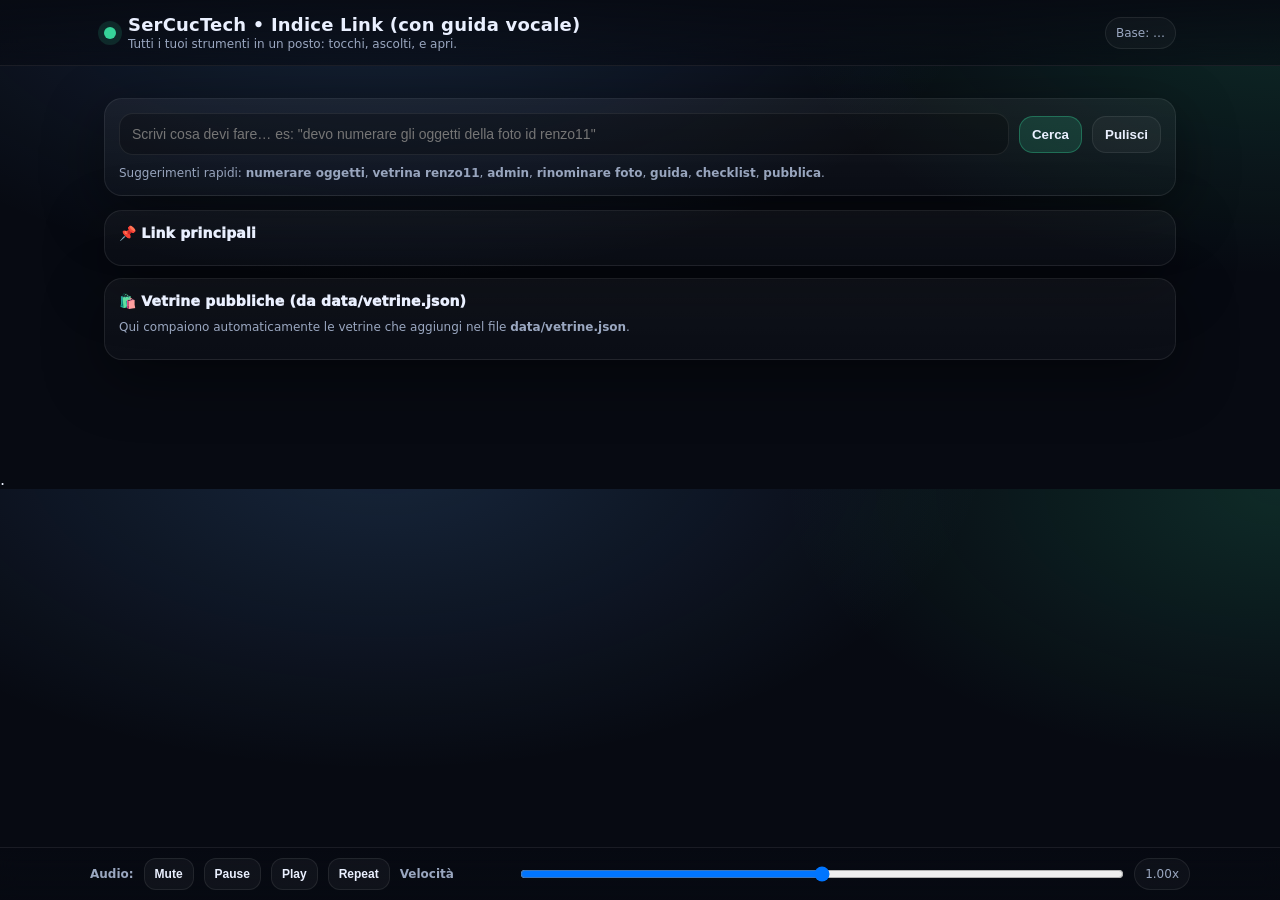
==== commit f8d283a9: "Update index.html" ====
--- a/index.html
+++ b/index.html
@@ -2,557 +2,722 @@
 <html lang="it">
 <head>
   <meta charset="utf-8" />
-  <meta name="viewport" content="width=device-width, initial-scale=1.0, viewport-fit=cover">
-  <title>SerCucTech — Indice Link</title>
-
+  <meta name="viewport" content="width=device-width, initial-scale=1, viewport-fit=cover" />
+  <title>SerCucTech • Indice Link</title>
   <style>
     :root{
-      --bg:#0b1220;
-      --card:rgba(255,255,255,.06);
-      --line:rgba(255,255,255,.12);
-      --txt:#eaf0ff;
-      --muted:rgba(234,240,255,.72);
-      --btn:rgba(255,255,255,.10);
-      --green:#23c55e;
-      --amber:#ffcc66;
-      --shadow:0 10px 30px rgba(0,0,0,.35);
-    }
-    *{box-sizing:border-box}
+      --bg:#070A12;
+      --card:#0D1222;
+      --card2:#0B1020;
+      --text:#EAF0FF;
+      --muted:#9AA7C0;
+      --line:rgba(255,255,255,.08);
+      --accent:#36D399;
+      --accent2:#60A5FA;
+      --danger:#F87171;
+      --warn:#FBBF24;
+      --shadow: 0 18px 60px rgba(0,0,0,.45);
+      --r:18px;
+      --pad:14px;
+    }
+    *{ box-sizing:border-box; }
     body{
       margin:0;
-      font-family:system-ui,-apple-system,Segoe UI,Roboto,Arial,sans-serif;
-      background:
-        radial-gradient(900px 600px at 20% -20%, rgba(130,170,255,.20), transparent 60%),
-        radial-gradient(900px 600px at 90% 10%, rgba(120,255,210,.10), transparent 60%),
-        var(--bg);
-      color:var(--txt);
-      padding:16px;
-      padding-bottom:190px;
-    }
-    .wrap{max-width:980px;margin:0 auto;display:grid;gap:12px}
+      font-family: system-ui, -apple-system, Segoe UI, Roboto, Arial, sans-serif;
+      background: radial-gradient(1100px 600px at 30% -10%, rgba(96,165,250,.18), transparent 55%),
+                  radial-gradient(900px 500px at 100% 0%, rgba(54,211,153,.16), transparent 55%),
+                  var(--bg);
+      color:var(--text);
+      -webkit-tap-highlight-color: transparent;
+    }
+    a{ color:inherit; text-decoration:none; }
+    .wrap{ max-width:1100px; margin:0 auto; padding:18px 14px 110px; }
+
+    /* HEADER */
     .top{
+      position: sticky;
+      top:0;
+      z-index:20;
+      backdrop-filter: blur(10px);
+      background: linear-gradient(to bottom, rgba(7,10,18,.90), rgba(7,10,18,.55));
+      border-bottom:1px solid var(--line);
+    }
+    .topInner{ max-width:1100px; margin:0 auto; padding:14px; display:flex; gap:12px; align-items:center; }
+    .dot{ width:12px; height:12px; border-radius:999px; background:var(--accent); box-shadow:0 0 0 6px rgba(54,211,153,.14); }
+    .titles{ flex:1; min-width:0; }
+    .h1{ margin:0; font-size:18px; font-weight:900; letter-spacing:.2px; }
+    .sub{ margin:2px 0 0; color:var(--muted); font-size:12px; }
+    .pill{
+      display:inline-flex; align-items:center; gap:8px;
+      padding:8px 10px; border:1px solid var(--line); border-radius:999px;
+      background: rgba(255,255,255,.03);
+      font-size:12px; color:var(--muted);
+      white-space:nowrap;
+    }
+
+    /* SEARCH */
+    .searchCard{
+      margin-top:14px;
+      background:linear-gradient(180deg, rgba(255,255,255,.05), rgba(255,255,255,.02));
       border:1px solid var(--line);
-      background:var(--card);
-      border-radius:18px;
-      padding:14px;
-      box-shadow:var(--shadow);
-    }
-    h1{margin:0;font-size:20px;font-weight:1000;text-align:center}
-    .sub{margin:8px 0 0;color:var(--muted);text-align:center;font-weight:900;line-height:1.35}
-
-    .grid{display:grid;gap:12px}
-    @media(min-width:900px){ .grid{grid-template-columns:1fr 1fr;} }
-
-    .card{
+      border-radius: var(--r);
+      padding: var(--pad);
+      box-shadow: var(--shadow);
+    }
+    .row{ display:flex; gap:10px; align-items:center; flex-wrap:wrap; }
+    .input{
+      flex:1;
+      min-width:220px;
+      background: rgba(0,0,0,.25);
       border:1px solid var(--line);
-      background:var(--card);
-      border-radius:18px;
-      padding:14px;
-      box-shadow:var(--shadow);
-    }
-    .titleRow{display:flex;justify-content:space-between;align-items:center;gap:10px;flex-wrap:wrap}
-    .title{font-weight:1000}
-    .pill{
-      display:inline-block;
-      padding:6px 10px;
-      border-radius:999px;
-      border:1px solid var(--line);
-      background:rgba(255,255,255,.06);
-      color:var(--muted);
-      font-weight:900;
-      font-size:12px;
-    }
-
-    .row{display:grid;gap:10px}
-    .item{
-      display:grid;
-      grid-template-columns:1fr auto auto;
-      gap:8px;
-      align-items:center;
-      padding:12px;
-      border-radius:16px;
-      border:1px solid var(--line);
-      background:rgba(0,0,0,.18);
-    }
-    .item a{
-      color:var(--txt);
-      text-decoration:none;
-      font-weight:1000;
-      word-break:break-word;
-    }
-    .desc{
-      grid-column:1 / -1;
-      color:var(--muted);
-      font-size:12px;
-      font-weight:800;
-      line-height:1.35;
-      margin-top:2px;
-    }
-
+      border-radius: 14px;
+      padding:12px 12px;
+      color:var(--text);
+      outline:none;
+      font-size:14px;
+    }
     .btn{
       border:1px solid var(--line);
-      background:var(--btn);
-      color:var(--txt);
+      background: rgba(255,255,255,.04);
+      color:var(--text);
+      border-radius: 14px;
+      padding: 10px 12px;
+      font-weight: 800;
+      cursor:pointer;
+      user-select:none;
+    }
+    .btn:active{ transform: translateY(1px); }
+    .btn.primary{ background: rgba(54,211,153,.16); border-color: rgba(54,211,153,.35); }
+    .btn.blue{ background: rgba(96,165,250,.16); border-color: rgba(96,165,250,.35); }
+    .btn.danger{ background: rgba(248,113,113,.14); border-color: rgba(248,113,113,.35); }
+    .btn.small{ padding:8px 10px; border-radius: 12px; font-size:12px; font-weight:900; }
+
+    .hint{ margin:10px 0 0; color:var(--muted); font-size:12px; line-height:1.35; }
+    .result{
+      margin-top:12px;
+      border-top:1px dashed var(--line);
+      padding-top:12px;
+      display:none;
+    }
+    .result .big{
+      font-weight:900;
+      font-size:14px;
+    }
+    .result .mini{ color:var(--muted); font-size:12px; margin-top:6px; }
+
+    /* LIST */
+    .grid{
+      margin-top:14px;
+      display:grid;
+      grid-template-columns: 1fr;
+      gap:12px;
+    }
+    .card{
+      background: linear-gradient(180deg, rgba(255,255,255,.04), rgba(255,255,255,.02));
+      border:1px solid var(--line);
+      border-radius: var(--r);
+      padding: var(--pad);
+      box-shadow: var(--shadow);
+    }
+    .card h2{ margin:0 0 10px; font-size:14px; font-weight:1000; letter-spacing:.2px; }
+
+    .item{
+      display:flex;
+      align-items:center;
+      gap:10px;
+      padding:10px;
+      border-radius: 16px;
+      border:1px solid transparent;
+      background: rgba(0,0,0,.18);
+      margin-bottom:10px;
+    }
+    .item:last-child{ margin-bottom:0; }
+    .item.active{
+      border-color: rgba(54,211,153,.55);
+      box-shadow: 0 0 0 4px rgba(54,211,153,.12);
+      background: rgba(54,211,153,.08);
+    }
+    .num{
+      width:46px; height:46px; border-radius: 16px;
+      display:flex; align-items:center; justify-content:center;
+      font-weight: 1000;
+      letter-spacing:.5px;
+      background: rgba(96,165,250,.14);
+      border:1px solid rgba(96,165,250,.30);
+      flex:0 0 auto;
+    }
+    .meta{ flex:1; min-width:0; }
+    .title{ font-weight: 1000; font-size:14px; margin:0; }
+    .desc{ margin:3px 0 0; color:var(--muted); font-size:12px; line-height:1.25; }
+    .actions{ display:flex; gap:8px; flex-wrap:wrap; justify-content:flex-end; }
+    .linkBtn{
+      display:inline-flex; align-items:center; gap:8px;
+      padding:10px 12px;
       border-radius:14px;
-      padding:10px 12px;
-      font-weight:1000;
+      border:1px solid var(--line);
+      background: rgba(255,255,255,.04);
+      font-weight: 1000;
+      font-size: 12px;
       cursor:pointer;
       user-select:none;
       white-space:nowrap;
     }
-    .btn:active{transform:scale(.99)}
-    .btn.green{background:rgba(35,197,94,.18);border-color:rgba(35,197,94,.35)}
-    .btn.amber{background:rgba(255,204,102,.18);border-color:rgba(255,204,102,.35)}
-    .btnSolid{
-      border:none;
-      background:var(--green);
-      color:#06110a;
-      border-radius:16px;
-      padding:12px 14px;
-      font-weight:1000;
-      cursor:pointer;
-    }
-    .btnSolid:active{transform:scale(.99)}
-    .btnWide{width:100%}
-
-    input{
-      width:100%;
-      padding:12px 12px;
-      border-radius:14px;
-      border:1px solid var(--line);
-      background:rgba(0,0,0,.22);
-      color:var(--txt);
+    .linkBtn.primary{ background: rgba(54,211,153,.16); border-color: rgba(54,211,153,.35); }
+    .linkBtn.blue{ background: rgba(96,165,250,.16); border-color: rgba(96,165,250,.35); }
+    .linkBtn:active{ transform: translateY(1px); }
+
+    /* AUDIO CONTROL DOCK */
+    .dock{
+      position: fixed;
+      left:0; right:0; bottom:0;
+      z-index:30;
+      padding: 10px 12px calc(10px + env(safe-area-inset-bottom));
+      background: linear-gradient(to top, rgba(7,10,18,.92), rgba(7,10,18,.60));
+      border-top:1px solid var(--line);
+      backdrop-filter: blur(10px);
+    }
+    .dockInner{
+      max-width:1100px; margin:0 auto;
+      display:flex; gap:10px; align-items:center; flex-wrap:wrap;
+    }
+    .dockLabel{
+      color:var(--muted);
+      font-size:12px;
       font-weight:900;
-      outline:none;
-    }
-
-    .bar{
-      position:fixed;
-      left:0; right:0; bottom:0;
-      padding:10px 12px;
-      background:linear-gradient(180deg, rgba(0,0,0,0), rgba(0,0,0,.55));
-      backdrop-filter:blur(10px);
-      border-top:1px solid var(--line);
-      display:grid;
-      gap:10px;
-      justify-items:center;
-      z-index:999;
-    }
-    .barInner{
-      width:min(980px,100%);
-      display:grid;
-      grid-template-columns:1fr 1fr 1fr;
-      gap:10px;
-    }
-    @media(max-width:520px){
-      .barInner{grid-template-columns:1fr}
-    }
-
-    .warn{
-      color:rgba(255,255,255,.86);
-      background:rgba(255,204,102,.12);
-      border:1px solid rgba(255,204,102,.25);
-      padding:10px;
-      border-radius:14px;
-      font-weight:900;
-      font-size:12px;
-      line-height:1.35;
-    }
-
-    .checklist{
+      display:flex; align-items:center; gap:8px;
+    }
+    .speed{
+      display:flex; gap:8px; align-items:center; flex:1;
+      min-width: 220px;
+    }
+    input[type="range"]{ width:100%; }
+
+    /* POPUP */
+    .popup{
+      position: fixed;
+      left: 12px;
+      right: 12px;
+      top: 72px;
+      z-index: 40;
+      display:none;
+      max-width: 1100px;
+      margin: 0 auto;
+    }
+    .popupCard{
+      background: rgba(13,18,34,.92);
       border:1px solid rgba(255,255,255,.12);
-      border-radius:16px;
-      padding:12px;
-      background:rgba(0,0,0,.18);
-      display:grid;
-      gap:10px;
-      margin-top:10px;
-    }
-    .steps{
-      margin:0;
-      padding-left:18px;
-      color:rgba(255,255,255,.88);
-      font-weight:900;
-      line-height:1.4;
-      font-size:13px;
-    }
-    .steps li{margin:6px 0}
-    .steps b{color:#fff}
-    .steps code{
-      font-family:ui-monospace, SFMono-Regular, Menlo, Consolas, monospace;
-      font-size:12px;
-      color:rgba(234,240,255,.9);
-    }
-
-    .guideTitle{
-      font-weight:1000;
-      display:flex;
-      justify-content:space-between;
-      align-items:center;
-      gap:10px;
-      flex-wrap:wrap;
-    }
-    .mini{
-      font-size:12px;
-      color:var(--muted);
-      font-weight:900;
-      line-height:1.35;
-    }
-
-    .actions2{
-      display:grid;
-      grid-template-columns:1fr 1fr;
-      gap:10px;
-    }
-    @media(max-width:520px){ .actions2{grid-template-columns:1fr;} }
-
-    .waBtn{
-      border:none;
-      background:#25D366;
-      color:#06210f;
-      border-radius:14px;
-      padding:10px 12px;
-      font-weight:1000;
-      cursor:pointer;
-      white-space:nowrap;
-    }
-    .waBtn:active{transform:scale(.99)}
+      border-radius: 18px;
+      padding: 12px 12px;
+      box-shadow: var(--shadow);
+      backdrop-filter: blur(10px);
+    }
+    .popupTop{
+      display:flex; align-items:center; justify-content:space-between; gap:10px;
+      margin-bottom:6px;
+    }
+    .popupTitle{ font-weight:1000; font-size:13px; }
+    .popupText{ color:var(--text); font-size:13px; line-height:1.35; white-space:pre-wrap; }
+    .x{ border:none; background:transparent; color:var(--muted); font-weight:1000; font-size:16px; cursor:pointer; }
+
+    .tiny{ font-size:11px; color:var(--muted); margin-top:6px; }
   </style>
 </head>
 
 <body>
+  <header class="top">
+    <div class="topInner">
+      <div class="dot" aria-hidden="true"></div>
+      <div class="titles">
+        <h1 class="h1">SerCucTech • Indice Link (con guida vocale)</h1>
+        <p class="sub">Tutti i tuoi strumenti in un posto: tocchi, ascolti, e apri.</p>
+      </div>
+      <div class="pill" id="basePill">Base: …</div>
+    </div>
+  </header>
+
+  <div class="popup" id="popup">
+    <div class="popupCard">
+      <div class="popupTop">
+        <div class="popupTitle" id="popupTitle">Guida</div>
+        <button class="x" id="popupClose" aria-label="Chiudi">✕</button>
+      </div>
+      <div class="popupText" id="popupText"></div>
+      <div class="tiny" id="popupTiny"></div>
+    </div>
+  </div>
+
   <div class="wrap">
-    <div class="top">
-      <h1>SerCucTech — Indice Link</h1>
-      <div class="sub">
-        Tocca un link per aprirlo. Tocca 🔊 per sentire la spiegazione (livello 10 anni).
+    <section class="searchCard">
+      <div class="row">
+        <input id="q" class="input"
+          placeholder='Scrivi cosa devi fare… es: "devo numerare gli oggetti della foto id renzo11"'
+          autocomplete="off" />
+        <button class="btn primary" id="searchBtn">Cerca</button>
+        <button class="btn" id="clearBtn">Pulisci</button>
       </div>
-
-      <div class="checklist">
-        <div class="guideTitle">
-          <div>✅ Checklist veloce (1–2–3–4)</div>
-          <span class="pill" id="guideState">pronto</span>
-        </div>
-
-        <ol class="steps" id="stepsText">
-          <li><b>Crea/Duplica</b> in Admin → scarichi <code>ID.json</code>.</li>
-          <li>GitHub → <b>data</b> → incolla in <code>data/ID.json</code> → <b>Commit</b>.</li>
-          <li>GitHub → <b>media</b> → carica file (<code>ID-001.jpg</code>, <code>ID-002.jpg</code>...).</li>
-          <li>Aggiorna <code>data/vetrine.json</code> → Commit → condividi: <code>link.html?id=ID</code>.</li>
-        </ol>
-
-        <div class="actions2">
-          <button class="btnSolid" id="readChecklist">🔊 Leggi checklist</button>
-          <button class="btn" id="readFullGuide">🎧 Guida completa</button>
-        </div>
-
-        <div class="actions2">
-          <button class="btn" id="pauseGuide">⏸️ Pausa</button>
-          <button class="btn" id="resumeGuide">▶️ Riprendi</button>
-        </div>
-
-        <div class="warn" id="audioWarn" style="display:none">
-          ⚠️ Su Android/Chrome l’audio può partire solo dopo un tuo tocco.
-          Se non senti la voce, tocca di nuovo un pulsante 🔊.
+      <div class="hint">
+        Suggerimenti rapidi: <b>numerare oggetti</b>, <b>vetrina renzo11</b>, <b>admin</b>, <b>rinominare foto</b>, <b>guida</b>, <b>checklist</b>, <b>pubblica</b>.
+      </div>
+      <div class="result" id="resultBox">
+        <div class="big" id="resultBig"></div>
+        <div class="mini" id="resultMini"></div>
+        <div style="margin-top:10px; display:flex; gap:10px; flex-wrap:wrap;">
+          <button class="btn blue" id="resultSpeakBtn">🎧 Spiega</button>
+          <button class="btn primary" id="resultOpenBtn">🔗 Apri link consigliato</button>
         </div>
       </div>
-    </div>
+    </section>
 
     <div class="grid">
-
-      <div class="card">
-        <div class="titleRow">
-          <div class="title">🔧 Pagine principali</div>
-          <span class="pill" id="statusPill">carico…</span>
+      <section class="card">
+        <h2>📌 Link principali</h2>
+        <div id="list"></div>
+      </section>
+
+      <section class="card">
+        <h2>🛍️ Vetrine pubbliche (da data/vetrine.json)</h2>
+        <div class="hint" style="margin:0 0 10px;">
+          Qui compaiono automaticamente le vetrine che aggiungi nel file <b>data/vetrine.json</b>.
         </div>
-        <div class="row" id="mainLinks"></div>
-      </div>
-
-      <div class="card">
-        <div class="titleRow">
-          <div class="title">🔍 Apri / Condividi una vetrina per ID</div>
-          <span class="pill">WhatsApp pronto</span>
-        </div>
-
-        <div class="row">
-          <input id="idBox" placeholder="Scrivi ID (es. renzo11)" />
-          <button class="btnSolid" id="openLinkBtn">Apri pagina link della vetrina</button>
-        </div>
-
-        <div class="row" style="margin-top:10px">
-          <div class="item">
-            <a id="previewLink" href="link.html?id=renzo11">link.html?id=renzo11</a>
-            <button class="btn green" id="copyPreview">Copia</button>
-            <button class="btn amber" id="speakPreview">🔊</button>
-            <div class="desc" id="shareDesc">
-              Usa questi bottoni per condividere.
-            </div>
-          </div>
-        </div>
-
-        <div class="actions2" style="margin-top:10px">
-          <button class="btn green" id="copyWhatsAppMsg">📌 Copia messaggio WhatsApp</button>
-          <button class="waBtn" id="openWhatsApp">🟢 Apri WhatsApp (messaggio pronto)</button>
-        </div>
-
-        <div class="mini" style="margin-top:10px">
-          Nota: “Apri WhatsApp” apre la chat di scelta contatto con testo già pronto.
-        </div>
-      </div>
-
-    </div>
-
-    <div class="card">
-      <div class="titleRow">
-        <div class="title">🧾 Elenco vetrine (automatico da data/vetrine.json)</div>
-        <span class="pill" id="countPill">0</span>
-      </div>
-      <div class="row" id="vetrineList"></div>
+        <div id="vetrineList"></div>
+      </section>
     </div>
   </div>
 
-  <div class="bar">
-    <div class="barInner">
-      <button class="btnSolid" id="stopAudio">⏹️ Ferma voce</button>
-      <button class="btn" id="speakWhatToShare">🔊 Cosa condividere su WhatsApp?</button>
-      <button class="btn" id="speakIfBroken">🔊 Se mi si rompe il telefono?</button>
+  <div class="dock">
+    <div class="dockInner">
+      <div class="dockLabel">Audio:</div>
+      <button class="btn small" id="muteBtn">Mute</button>
+      <button class="btn small" id="pauseBtn">Pause</button>
+      <button class="btn small" id="resumeBtn">Play</button>
+      <button class="btn small" id="repeatBtn">Repeat</button>
+
+      <div class="speed">
+        <div class="dockLabel" style="min-width:110px;">Velocità</div>
+        <input type="range" id="rate" min="0.7" max="1.3" step="0.05" value="1.00" />
+        <div class="pill" id="rateVal">1.00x</div>
+      </div>
     </div>
   </div>
 
-<script>
-(function(){
-"use strict";
-
-const statusPill = document.getElementById("statusPill");
-const countPill  = document.getElementById("countPill");
-const mainLinks  = document.getElementById("mainLinks");
-const vetrineList= document.getElementById("vetrineList");
-const audioWarn  = document.getElementById("audioWarn");
-
-const idBox = document.getElementById("idBox");
-const openLinkBtn = document.getElementById("openLinkBtn");
-const previewLink = document.getElementById("previewLink");
-const copyPreview = document.getElementById("copyPreview");
-const speakPreview= document.getElementById("speakPreview");
-const shareDesc   = document.getElementById("shareDesc");
-
-const copyWhatsAppMsgBtn = document.getElementById("copyWhatsAppMsg");
-const openWhatsAppBtn = document.getElementById("openWhatsApp");
-
-const stopAudioBtn= document.getElementById("stopAudio");
-const speakWhatToShareBtn = document.getElementById("speakWhatToShare");
-const speakIfBrokenBtn = document.getElementById("speakIfBroken");
-
-const guideState = document.getElementById("guideState");
-const readChecklistBtn = document.getElementById("readChecklist");
-const readFullGuideBtn = document.getElementById("readFullGuide");
-const pauseGuideBtn = document.getElementById("pauseGuide");
-const resumeGuideBtn = document.getElementById("resumeGuide");
-
-const base = location.origin + location.pathname.replace(/index\.html$/,"");
-
-function canSpeak(){ return "speechSynthesis" in window && "SpeechSynthesisUtterance" in window; }
-function stopSpeak(){ try{ speechSynthesis.cancel(); }catch(e){} }
-function pauseSpeak(){ try{ speechSynthesis.pause(); }catch(e){} }
-function resumeSpeak(){ try{ speechSynthesis.resume(); }catch(e){} }
-
-function speak(text){
-  if(!canSpeak()) return alert("Sintesi vocale non disponibile su questo browser.");
-  try{
-    stopSpeak();
-    const u = new SpeechSynthesisUtterance(text);
-    u.lang = navigator.language || "it-IT";
-    u.rate = 1.03;
-    u.onstart = ()=>{ guideState.textContent = "parlo…"; };
-    u.onend = ()=>{ guideState.textContent = "finito"; };
-    u.onerror = ()=>{ guideState.textContent = "errore"; audioWarn.style.display=""; };
-    speechSynthesis.speak(u);
-  }catch(e){
-    guideState.textContent = "errore";
-    audioWarn.style.display = "";
-  }
-}
-
-stopAudioBtn.addEventListener("click", ()=>{ stopSpeak(); guideState.textContent="pronto"; });
-pauseGuideBtn.addEventListener("click", ()=>{ pauseSpeak(); guideState.textContent="in pausa"; });
-resumeGuideBtn.addEventListener("click", ()=>{ resumeSpeak(); guideState.textContent="parlo…"; });
-
-function mkItem({label, href, explain}){
-  const el = document.createElement("div");
-  el.className = "item";
-  el.innerHTML = `
-    <a href="${href}">${label}</a>
-    <button class="btn green copyBtn">Copia</button>
-    <button class="btn amber speakBtn">🔊</button>
-    <div class="desc"></div>
-  `;
-  el.querySelector(".desc").textContent = explain.short;
-  el.querySelector(".copyBtn").addEventListener("click", async ()=>{
+  <script>
+    // ===================== BASE URL =====================
+    const BASE = location.origin + location.pathname.replace(/\\/[^\\/]*$/, '/'); // folder corrente
+    document.getElementById("basePill").textContent = "Base: " + BASE;
+
+    // ===================== AUDIO ENGINE =====================
+    const synth = window.speechSynthesis;
+    let lastUtter = null;
+    let lastText = "";
+    let muted = false;
+    let speechRate = 1.0;
+
+    const popup = document.getElementById("popup");
+    const popupTitle = document.getElementById("popupTitle");
+    const popupText = document.getElementById("popupText");
+    const popupTiny = document.getElementById("popupTiny");
+    document.getElementById("popupClose").onclick = () => hidePopup();
+
+    function showPopup(title, text, tiny=""){
+      popupTitle.textContent = title;
+      popupText.textContent = text;
+      popupTiny.textContent = tiny || "";
+      popup.style.display = "block";
+    }
+    function hidePopup(){ popup.style.display = "none"; }
+
+    function speak(text, title="Guida", tiny=""){
+      lastText = text || "";
+      // se muted, mostra solo popup
+      showPopup(title, text, tiny);
+
+      if(muted) return;
+
+      try{
+        synth.cancel();
+      }catch(e){}
+
+      const utter = new SpeechSynthesisUtterance(text);
+      utter.lang = "it-IT";
+      utter.rate = speechRate;
+      utter.onend = () => {
+        // popup sparisce a fine audio
+        hidePopup();
+      };
+      utter.onerror = () => {
+        // se errore, lascia popup visibile 6 secondi e poi chiudi
+        setTimeout(hidePopup, 6000);
+      };
+      lastUtter = utter;
+      synth.speak(utter);
+    }
+
+    // Controls
+    const rateEl = document.getElementById("rate");
+    const rateVal = document.getElementById("rateVal");
+    rateEl.addEventListener("input", ()=>{
+      speechRate = parseFloat(rateEl.value);
+      rateVal.textContent = speechRate.toFixed(2) + "x";
+    });
+
+    document.getElementById("muteBtn").onclick = ()=>{
+      muted = !muted;
+      document.getElementById("muteBtn").textContent = muted ? "Unmute" : "Mute";
+      if(muted) try{ synth.cancel(); }catch(e){}
+    };
+    document.getElementById("pauseBtn").onclick = ()=>{ try{ synth.pause(); }catch(e){} };
+    document.getElementById("resumeBtn").onclick = ()=>{ try{ synth.resume(); }catch(e){} };
+    document.getElementById("repeatBtn").onclick = ()=>{
+      if(lastText) speak(lastText, popupTitle.textContent || "Guida");
+    };
+
+    // ===================== LINK DATA =====================
+    // (Puoi aggiungere/togliere link qui quando vuoi)
+    const links = [
+      {
+        key: "admin",
+        title: "Admin (gestione vetrine)",
+        desc: "Crea/modifica vetrine, testi, media e impostazioni.",
+        url: "admin.html",
+        keywords: ["admin","crea vetrina","modifica vetrina","gestione","privato","pin"],
+        guide: [
+          "Questo è l'ADMIN. Qui crei e modifichi le vetrine.",
+          "Se devi aggiungere foto o cambiare il testo, entra qui.",
+          "Poi salva, e condividi il link pubblico della vetrina."
+        ].join("\\n")
+      },
+      {
+        key: "vetrina",
+        title: "Vetrina pubblica (apertura per utenti)",
+        desc: "Pagina che mostra foto scorrevoli e pulsanti WhatsApp.",
+        url: "vetrina.html?id=renzo11",
+        keywords: ["vetrina","pubblico","renzo11","foto scorrevoli","whatsapp","condividere"],
+        guide: [
+          "Questa è una VETRINA pubblica.",
+          "Gli utenti vedono le foto scorrevoli e i tasti di contatto.",
+          "Se vuoi aprire una vetrina specifica, usa: vetrina punto html, punto interrogativo, id uguale, nome vetrina."
+        ].join("\\n")
+      },
+      {
+        key: "pubblica",
+        title: "Pubblica (strumento pubblicazione/link)",
+        desc: "Pagina utile per link e condivisione (se la usi).",
+        url: "pubblica.html",
+        keywords: ["pubblica","condividi","link","whatsapp","pubblicazione"],
+        guide: [
+          "Qui puoi trovare strumenti di pubblicazione e condivisione.",
+          "Se non ti serve, puoi ignorarla."
+        ].join("\\n")
+      },
+      {
+        key: "rename",
+        title: "Rinomina file in sequenza",
+        desc: "Strumento per rinominare immagini e file in modo progressivo.",
+        url: "rename.html",
+        keywords: ["rinominare","sequenza","rename","file","immagini","foto"],
+        guide: [
+          "Qui rinomini tanti file in sequenza: 001, 002, 003…",
+          "Utile prima di caricare le foto nella cartella media.",
+          "Alla fine scarichi/usi i nomi nuovi."
+        ].join("\\n")
+      },
+      {
+        key: "contatore",
+        title: "Contatore oggetti su foto (manuale)",
+        desc: "Metti numerini manuali sugli oggetti in una foto e regoli la grandezza.",
+        url: "tools/contatore.html",
+        keywords: ["numerare","oggetti","foto","pins","numerini","contatore","manuale"],
+        guide: [
+          "Questo serve per NUMERARE manualmente gli oggetti nella foto.",
+          "Tocchi l'immagine e piazzi 1, 2, 3… dove vuoi.",
+          "Poi esporti il JSON dei punti (pins) e lo inserisci nella vetrina."
+        ].join("\\n")
+      },
+      {
+        key: "guida",
+        title: "Guida (pagina istruzioni)",
+        desc: "Guida generale del progetto e delle funzioni.",
+        url: "guida.html",
+        keywords: ["guida","istruzioni","aiuto","come fare","tutorial"],
+        guide: [
+          "Qui trovi una guida testuale per capire le funzioni.",
+          "Se non ricordi dove si fa una cosa, apri questa pagina."
+        ].join("\\n")
+      },
+      {
+        key: "checklist",
+        title: "Checklist",
+        desc: "Checklist operative (sezione dedicata).",
+        url: "checklist.html",
+        keywords: ["checklist","lista","controllo","attività"],
+        guide: [
+          "Questa è una checklist: una lista di cose da fare.",
+          "Serve per non dimenticare passaggi importanti."
+        ].join("\\n")
+      }
+    ];
+
+    // ===================== RENDER LIST =====================
+    function pad2(n){ return String(n).padStart(2,"0"); }
+
+    const listEl = document.getElementById("list");
+    function renderLinks(){
+      listEl.innerHTML = "";
+      links.forEach((it, idx)=>{
+        const n = idx+1;
+        const row = document.createElement("div");
+        row.className = "item";
+        row.dataset.num = String(n);
+        row.dataset.key = it.key;
+
+        row.innerHTML = `
+          <div class="num">${pad2(n)}</div>
+          <div class="meta">
+            <div class="title">${it.title}</div>
+            <div class="desc">${it.desc}</div>
+          </div>
+          <div class="actions">
+            <button class="linkBtn blue" data-act="speak">🎧 Audio</button>
+            <button class="linkBtn primary" data-act="open">🔗 Apri</button>
+          </div>
+        `;
+
+        row.querySelector('[data-act="speak"]').onclick = ()=>{
+          focusItem(row);
+          speak(it.guide, `Link ${pad2(n)} • ${it.title}`, `Apre: ${BASE}${it.url}`);
+        };
+
+        row.querySelector('[data-act="open"]').onclick = ()=>{
+          focusItem(row);
+          // parla e popup, poi apri
+          speak(it.guide, `Link ${pad2(n)} • ${it.title}`, `Sto aprendo: ${BASE}${it.url}`);
+          setTimeout(()=> window.open(it.url, "_blank", "noopener,noreferrer"), 250);
+        };
+
+        listEl.appendChild(row);
+      });
+    }
+
+    function clearActive(){
+      document.querySelectorAll(".item.active").forEach(el=>el.classList.remove("active"));
+    }
+    function focusItem(row){
+      clearActive();
+      row.classList.add("active");
+      row.scrollIntoView({behavior:"smooth", block:"center"});
+    }
+
+    renderLinks();
+
+    // ===================== LOAD VETRINE INDEX (data/vetrine.json) =====================
+    const vetrineListEl = document.getElementById("vetrineList");
+
+    async function loadVetrine(){
+      vetrineListEl.innerHTML = `<div class="hint">Caricamento vetrine…</div>`;
+      try{
+        const r = await fetch("data/vetrine.json", {cache:"no-store"});
+        if(!r.ok) throw new Error("HTTP " + r.status);
+        const data = await r.json();
+
+        const arr = (data && data.vetrine) ? data.vetrine : [];
+        if(!arr.length){
+          vetrineListEl.innerHTML = `<div class="hint">Nessuna vetrina trovata in data/vetrine.json</div>`;
+          return;
+        }
+
+        vetrineListEl.innerHTML = "";
+        arr.forEach((v, i)=>{
+          const title = v.title || v.id;
+          const id = v.id;
+          const url = `vetrina.html?id=${encodeURIComponent(id)}`;
+
+          const card = document.createElement("div");
+          card.className = "item";
+          card.innerHTML = `
+            <div class="num">V${pad2(i+1)}</div>
+            <div class="meta">
+              <div class="title">${title}</div>
+              <div class="desc">Apri vetrina pubblica: <span style="color:var(--muted)">${id}</span></div>
+            </div>
+            <div class="actions">
+              <button class="linkBtn blue">🎧 Audio</button>
+              <button class="linkBtn primary">🔗 Apri</button>
+            </div>
+          `;
+          const guide = [
+            `Questa è la vetrina "${title}".`,
+            `Si apre con: vetrina punto html, punto interrogativo, id uguale ${id}.`,
+            `Gli utenti vedono foto scorrevoli e i pulsanti WhatsApp.`
+          ].join("\\n");
+
+          card.querySelectorAll(".linkBtn")[0].onclick = ()=>{
+            clearActive();
+            card.classList.add("active");
+            speak(guide, `Vetrina • ${title}`, `Apre: ${BASE}${url}`);
+          };
+          card.querySelectorAll(".linkBtn")[1].onclick = ()=>{
+            clearActive();
+            card.classList.add("active");
+            speak(guide, `Vetrina • ${title}`, `Sto aprendo: ${BASE}${url}`);
+            setTimeout(()=> window.open(url, "_blank", "noopener,noreferrer"), 250);
+          };
+
+          vetrineListEl.appendChild(card);
+        });
+
+      }catch(e){
+        vetrineListEl.innerHTML = `<div class="hint">Errore nel leggere <b>data/vetrine.json</b>. Controlla che esista e che sia JSON valido.</div>`;
+      }
+    }
+    loadVetrine();
+
+    // ===================== SEARCH / MATCH =====================
+    const qEl = document.getElementById("q");
+    const resultBox = document.getElementById("resultBox");
+    const resultBig = document.getElementById("resultBig");
+    const resultMini = document.getElementById("resultMini");
+    const resultSpeakBtn = document.getElementById("resultSpeakBtn");
+    const resultOpenBtn = document.getElementById("resultOpenBtn");
+
+    let bestMatch = null;
+
+    function normalize(s){
+      return (s||"").toLowerCase()
+        .replace(/[àáâä]/g,"a").replace(/[èéêë]/g,"e").replace(/[ìíîï]/g,"i")
+        .replace(/[òóôö]/g,"o").replace(/[ùúûü]/g,"u")
+        .replace(/[^a-z0-9+ ]/g," ")
+        .replace(/\s+/g," ")
+        .trim();
+    }
+
+    function scoreItem(query, item){
+      const q = normalize(query);
+      const hay = normalize([item.title, item.desc, (item.keywords||[]).join(" ")].join(" "));
+      if(!q) return 0;
+
+      let score = 0;
+      const words = q.split(" ");
+      for(const w of words){
+        if(!w) continue;
+        if(hay.includes(w)) score += 2;
+      }
+
+      // extra: se contiene un id tipo renzo11 e link è vetrina
+      const idMatch = q.match(/\b([a-z]{3,}\d{1,})\b/);
+      if(idMatch){
+        const id = idMatch[1];
+        if(item.url && item.url.includes("vetrina.html") && q.includes(id)) score += 6;
+        if((item.keywords||[]).includes(id)) score += 6;
+      }
+
+      // bonus se query contiene "numerare" e item è contatore
+      if(q.includes("numer") && item.key === "contatore") score += 6;
+
+      return score;
+    }
+
+    function doSearch(){
+      const query = qEl.value.trim();
+      bestMatch = null;
+
+      // cerca nei link principali
+      let best = {score:0, type:"main", item:null, num:null};
+      links.forEach((it, idx)=>{
+        const s = scoreItem(query, it);
+        if(s > best.score){
+          best = {score:s, type:"main", item:it, num: idx+1};
+        }
+      });
+
+      // se query contiene id, prova a suggerire direttamente vetrina pubblica
+      const idMatch = normalize(query).match(/\b([a-z]{3,}\d{1,})\b/);
+      if(idMatch){
+        const id = idMatch[1];
+        // suggerimento forte: aprire vetrina con quell'id
+        if(best.score < 6){
+          best = {
+            score: 6,
+            type: "dynamicVetrina",
+            item: {
+              title: `Vetrina pubblica: ${id}`,
+              desc: `Apri la vetrina con id ${id}`,
+              url: `vetrina.html?id=${encodeURIComponent(id)}`,
+              guide: [
+                `Devi lavorare sulla vetrina con id ${id}.`,
+                `Aprila con questo link: vetrina punto html, punto interrogativo, id uguale ${id}.`,
+                `Se vuoi numerare gli oggetti della foto, usa anche il contatore oggetti e poi incolla i pins nella vetrina.`
+              ].join("\\n")
+            },
+            num: null
+          };
+        }
+      }
+
+      if(best.score <= 0){
+        resultBox.style.display = "block";
+        resultBig.textContent = "Non ho trovato un link sicuro. Prova con parole più semplici.";
+        resultMini.textContent = "Esempio: “numerare oggetti foto”, “admin”, “rinominare foto”, “vetrina renzo11”.";
+        resultSpeakBtn.onclick = ()=> speak(
+          "Non ho trovato un link preciso. Scrivi una frase più corta, per esempio: numerare oggetti foto, oppure admin, oppure rinominare foto.",
+          "Ricerca"
+        );
+        resultOpenBtn.onclick = ()=>{};
+        return;
+      }
+
+      bestMatch = best;
+
+      resultBox.style.display = "block";
+      if(best.type === "main"){
+        resultBig.textContent = `Usa il link n. ${pad2(best.num)}: ${best.item.title}`;
+        resultMini.textContent = `Perché: ${best.item.desc}`;
+        resultSpeakBtn.onclick = ()=>{
+          const row = document.querySelector(`.item[data-num="${best.num}"]`);
+          if(row) focusItem(row);
+          speak(best.item.guide, `Consiglio: link ${pad2(best.num)}`, `Apre: ${BASE}${best.item.url}`);
+        };
+        resultOpenBtn.onclick = ()=>{
+          const row = document.querySelector(`.item[data-num="${best.num}"]`);
+          if(row) focusItem(row);
+          speak(best.item.guide, `Consiglio: link ${pad2(best.num)}`, `Sto aprendo: ${BASE}${best.item.url}`);
+          setTimeout(()=> window.open(best.item.url, "_blank", "noopener,noreferrer"), 250);
+        };
+      } else {
+        resultBig.textContent = `Usa: ${best.item.title}`;
+        resultMini.textContent = `Link diretto: ${best.item.url}`;
+        resultSpeakBtn.onclick = ()=> speak(best.item.guide, "Consiglio ricerca", `Apre: ${BASE}${best.item.url}`);
+        resultOpenBtn.onclick = ()=>{
+          speak(best.item.guide, "Consiglio ricerca", `Sto aprendo: ${BASE}${best.item.url}`);
+          setTimeout(()=> window.open(best.item.url, "_blank", "noopener,noreferrer"), 250);
+        };
+      }
+    }
+
+    document.getElementById("searchBtn").onclick = doSearch;
+    qEl.addEventListener("keydown", (e)=>{ if(e.key === "Enter") doSearch(); });
+
+    document.getElementById("clearBtn").onclick = ()=>{
+      qEl.value = "";
+      resultBox.style.display = "none";
+      clearActive();
+      hidePopup();
+      try{ synth.cancel(); }catch(e){}
+    };
+
+    // Piccola guida iniziale (solo prima volta per dispositivo)
     try{
-      await navigator.clipboard.writeText(href.startsWith("http") ? href : (base + href));
-      alert("Copiato ✅");
-    }catch(e){
-      alert("Copia non riuscita. Tieni premuto sul link e copia manualmente.");
-    }
-  });
-  el.querySelector(".speakBtn").addEventListener("click", ()=> speak(explain.long));
-  return el;
-}
-
-const explainers = {
-  home:{ short:"Questa è la pagina indice.", long:"Questa pagina è una mappa. Torna qui quando ti perdi e scegli dove andare." },
-  admin:{ short:"Area comandi (solo per te).", long:"Qui crei e duplichi vetrine e fai backup. È protetto da sblocco + PIN." },
-  linkPage:{ short:"Pagina da condividere su WhatsApp.", long:"Condividi sempre link.html?id=ID. È più semplice per gli utenti." },
-  vetrina:{ short:"Pagina con foto e numerini.", long:"Qui l’utente vede tutte le foto e i numeri sugli oggetti." },
-  githubData:{ short:"Qui metti i JSON delle vetrine.", long:"Cartella data su GitHub: ogni vetrina ha il suo file ID.json." },
-  githubMedia:{ short:"Qui carichi foto e video.", long:"Cartella media su GitHub: carichi immagini e video, meglio con nomi ID-001 ecc." },
-  githubIndex:{ short:"Elenco vetrine.json.", long:"Questo file è la lista di tutte le vetrine. Serve a farle apparire nell’elenco." }
-};
-
-const checklistSpeak =
-`Checklist veloce:
-1. Admin: crea o duplica, scarichi ID.json.
-2. GitHub: cartella data, incolli in data/ID.json e fai Commit.
-3. GitHub: cartella media, carichi le foto e i video con nomi tipo ID-001.
-4. Aggiorni data/vetrine.json, fai Commit e condividi su WhatsApp: link.html?id=ID.`;
-
-const fullGuideText =
-`Guida completa:
-Una vetrina è una pagina con foto e oggetti. L’Admin è la stanza dei comandi, solo per te.
-Quando crei una vetrina, scarichi un file ID.json.
-Poi lo metti su GitHub nella cartella data come data/ID.json e fai Commit.
-Poi carichi foto e video nella cartella media.
-Poi aggiorni data/vetrine.json per far apparire la nuova vetrina nell’elenco.
-Infine condividi su WhatsApp: link.html?id=ID.`;
-
-readChecklistBtn.addEventListener("click", ()=> speak(checklistSpeak));
-readFullGuideBtn.addEventListener("click", ()=> speak(fullGuideText));
-
-function renderMain(){
-  mainLinks.innerHTML = "";
-  mainLinks.appendChild(mkItem({ label:"🏠 Home (questa pagina)", href:"index.html", explain: explainers.home }));
-  mainLinks.appendChild(mkItem({ label:"🔒 Admin", href:"admin.html", explain: explainers.admin }));
-  mainLinks.appendChild(mkItem({ label:"📄 Pagina link vetrina (esempio renzo11)", href:"link.html?id=renzo11", explain: explainers.linkPage }));
-  mainLinks.appendChild(mkItem({ label:"🖼️ Vetrina diretta (esempio renzo11)", href:"vetrina.html?id=renzo11", explain: explainers.vetrina }));
-  mainLinks.appendChild(mkItem({ label:"📁 GitHub cartella data", href:`https://github.com/creamiaappsercuctech/SerCucTech/tree/main/data`, explain: explainers.githubData }));
-  mainLinks.appendChild(mkItem({ label:"🖼️ GitHub cartella media", href:`https://github.com/creamiaappsercuctech/SerCucTech/tree/main/media`, explain: explainers.githubMedia }));
-  mainLinks.appendChild(mkItem({ label:"🧾 GitHub file data/vetrine.json", href:`https://github.com/creamiaappsercuctech/SerCucTech/blob/main/data/vetrine.json`, explain: explainers.githubIndex }));
-}
-
-function setPreview(id){
-  const clean = (id||"renzo11").trim() || "renzo11";
-  const href = `link.html?id=${encodeURIComponent(clean)}`;
-  previewLink.href = href;
-  previewLink.textContent = href;
-  previewLink.dataset.id = clean;
-
-  const full = `${base}${href}`;
-  shareDesc.textContent = `Link completo: ${full}`;
-}
-
-function makeWhatsAppMessage(id){
-  const clean = (id||"renzo11").trim() || "renzo11";
-  const link = `${base}link.html?id=${encodeURIComponent(clean)}`;
-  return `Ciao! 👋\nGuarda questa vetrina:\n${link}\n\n(Se hai domande, rispondi qui su WhatsApp)`;
-}
-
-function openWhatsAppWithText(text){
-  const url = `https://wa.me/?text=${encodeURIComponent(text)}`;
-  window.open(url, "_blank");
-}
-
-idBox.addEventListener("input", ()=> setPreview(idBox.value));
-
-openLinkBtn.addEventListener("click", ()=>{
-  const clean = (idBox.value||"").trim();
-  if(!clean) return alert("Scrivi un ID (es. renzo11)");
-  location.href = `link.html?id=${encodeURIComponent(clean)}`;
-});
-
-copyPreview.addEventListener("click", async ()=>{
-  const id = previewLink.dataset.id || "renzo11";
-  const full = `${base}link.html?id=${encodeURIComponent(id)}`;
-  try{ await navigator.clipboard.writeText(full); alert("Copiato ✅"); }
-  catch(e){ alert("Copia non riuscita."); }
-});
-
-speakPreview.addEventListener("click", ()=> speak(explainers.linkPage.long));
-
-copyWhatsAppMsgBtn.addEventListener("click", async ()=>{
-  const id = previewLink.dataset.id || "renzo11";
-  const msg = makeWhatsAppMessage(id);
-  try{
-    await navigator.clipboard.writeText(msg);
-    alert("Messaggio WhatsApp copiato ✅");
-  }catch(e){
-    alert("Copia non riuscita.");
-  }
-});
-
-openWhatsAppBtn.addEventListener("click", ()=>{
-  const id = previewLink.dataset.id || "renzo11";
-  const msg = makeWhatsAppMessage(id);
-  openWhatsAppWithText(msg);
-});
-
-speakWhatToShareBtn.addEventListener("click", ()=> speak("Condividi su WhatsApp la pagina link: link.html?id=ID. È la più semplice per gli utenti."));
-speakIfBrokenBtn.addEventListener("click", ()=> speak("Se ti si rompe il telefono recuperi tutto da GitHub: data per i JSON e media per foto e video."));
-
-/* ----------- Elenco vetrine automatico ----------- */
-async function loadIndex(){
-  statusPill.textContent = "carico vetrine…";
-  try{
-    const res = await fetch("data/vetrine.json", {cache:"no-store"});
-    if(!res.ok) throw new Error("HTTP " + res.status);
-    const j = await res.json();
-    const list = Array.isArray(j.vetrine) ? j.vetrine : [];
-    countPill.textContent = String(list.length);
-
-    vetrineList.innerHTML = "";
-    list.forEach(v=>{
-      const id = String(v.id||"").trim();
-      if(!id) return;
-      const title = String(v.title||id);
-      const linkHref = `link.html?id=${encodeURIComponent(id)}`;
-      const fullLink = `${base}${linkHref}`;
-
-      const box = document.createElement("div");
-      box.className = "item";
-      box.innerHTML = `
-        <a href="${linkHref}">👤 ${title} — ${linkHref}</a>
-        <button class="btn green copyBtn">Copia</button>
-        <button class="waBtn waBtnSmall">WhatsApp</button>
-        <div class="desc">Copia il link o apri WhatsApp con messaggio pronto.</div>
-      `;
-
-      box.querySelector(".copyBtn").addEventListener("click", async ()=>{
-        try{ await navigator.clipboard.writeText(fullLink); alert("Copiato ✅"); }
-        catch(e){ alert("Copia non riuscita."); }
-      });
-
-      box.querySelector(".waBtnSmall").addEventListener("click", ()=>{
-        openWhatsAppWithText(makeWhatsAppMessage(id));
-      });
-
-      vetrineList.appendChild(box);
-    });
-
-    statusPill.textContent = "pronto";
-  }catch(e){
-    statusPill.textContent = "errore";
-    vetrineList.innerHTML = `
-      <div class="warn">
-        Non riesco a leggere <b>data/vetrine.json</b>.<br>
-        Controlla che esista in repo e che sia pubblico.
-      </div>`;
-  }
-}
-
-renderMain();
-setPreview("renzo11");
-loadIndex();
-})();
-</script>
-
+      const k="sercuctech_links_intro_v1";
+      if(!localStorage.getItem(k)){
+        localStorage.setItem(k,"1");
+        setTimeout(()=>{
+          speak(
+            "Questa è la tua pagina indice. Ogni riga ha un numero e due pulsanti: Audio e Apri. " +
+            "Se scrivi cosa devi fare nella ricerca, io ti consiglio il link giusto.",
+            "Benvenuto nell'indice"
+          );
+        }, 600);
+      }
+    }catch(e){}
+  </script>
 </body>
-</html>
+</html>.
